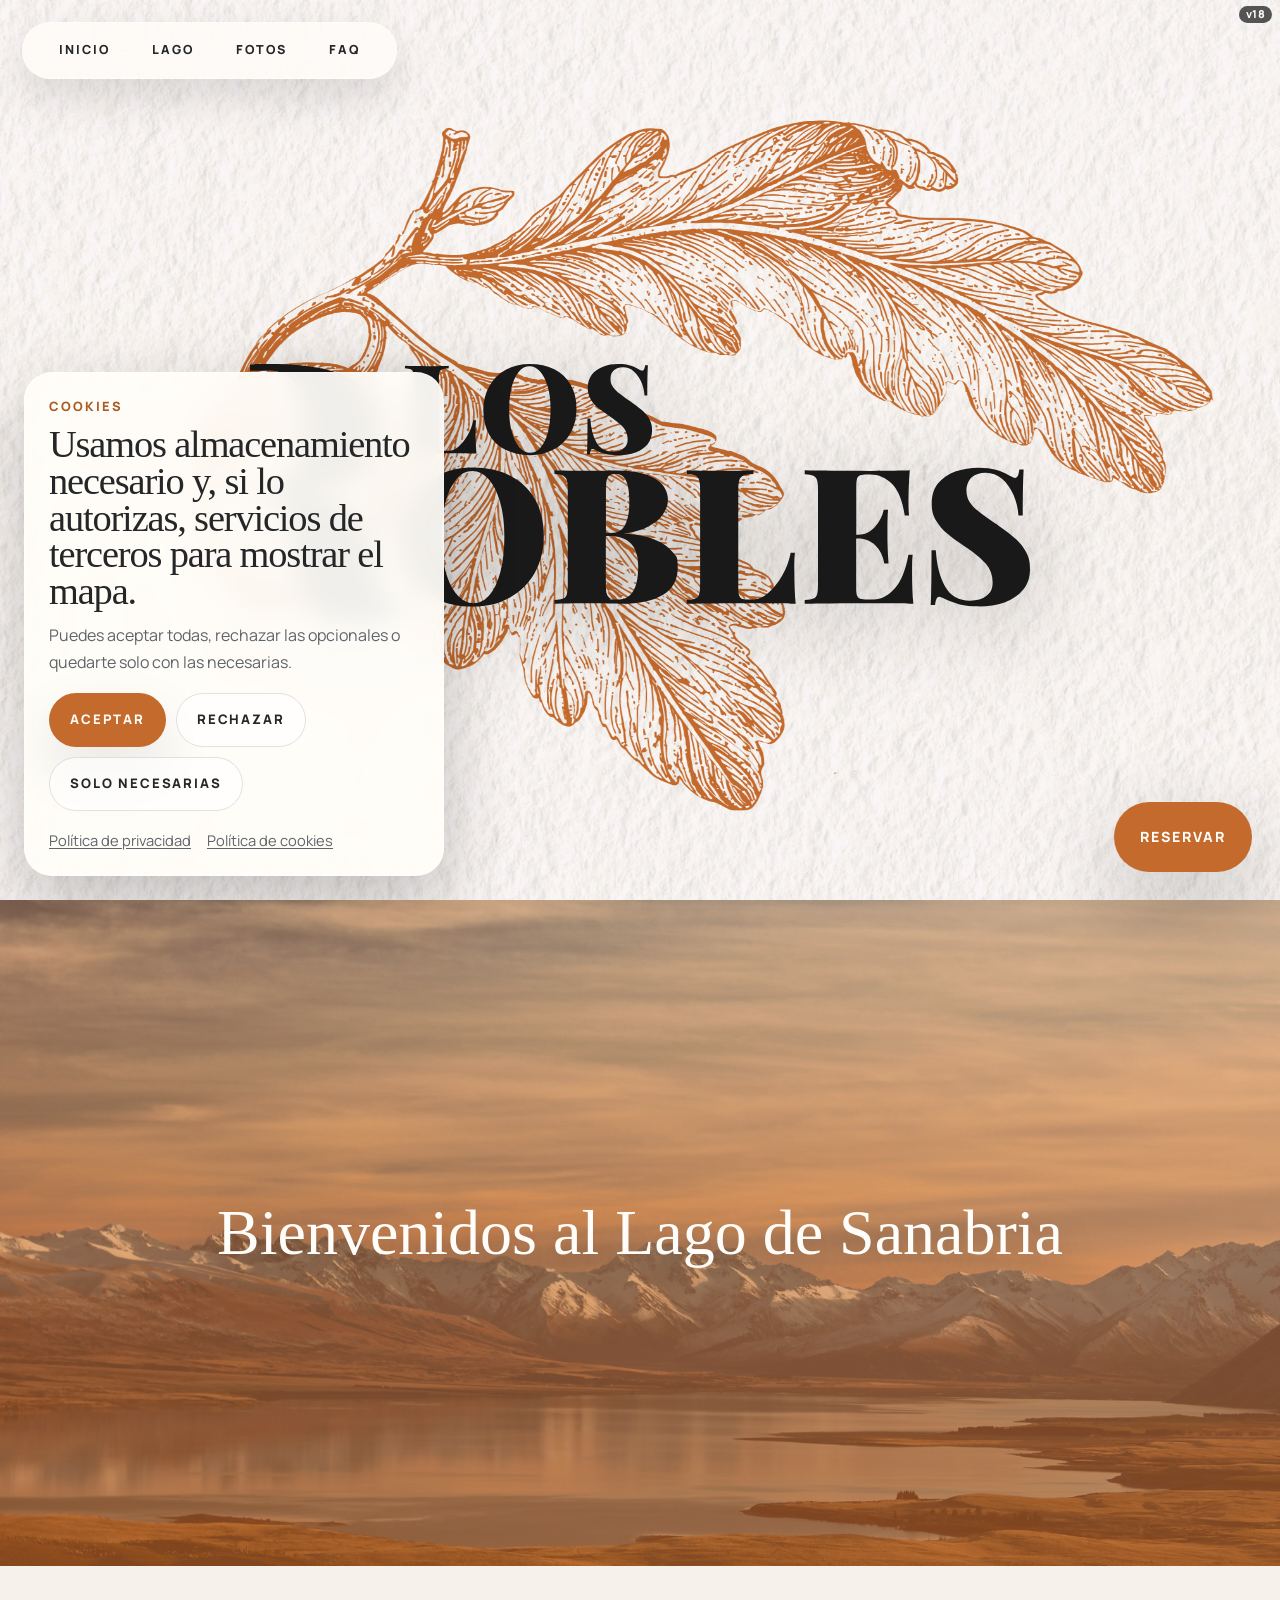
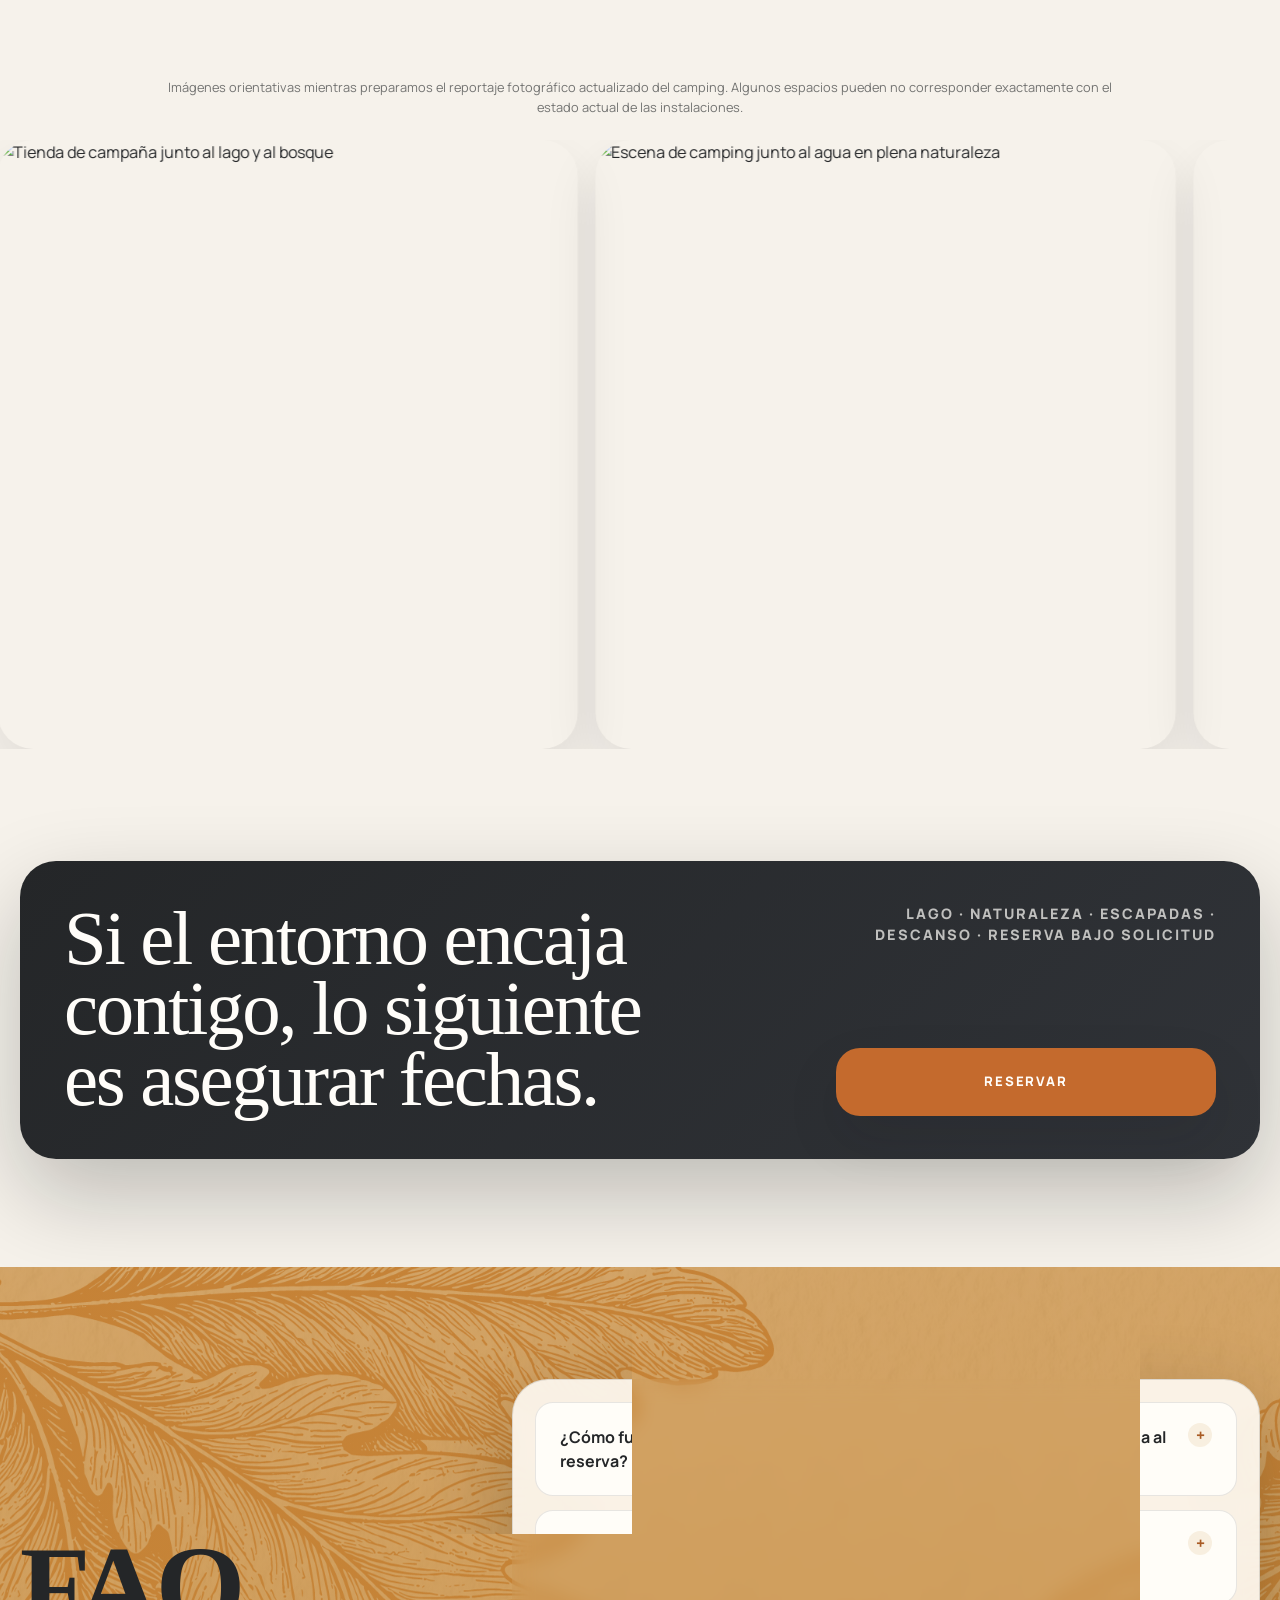
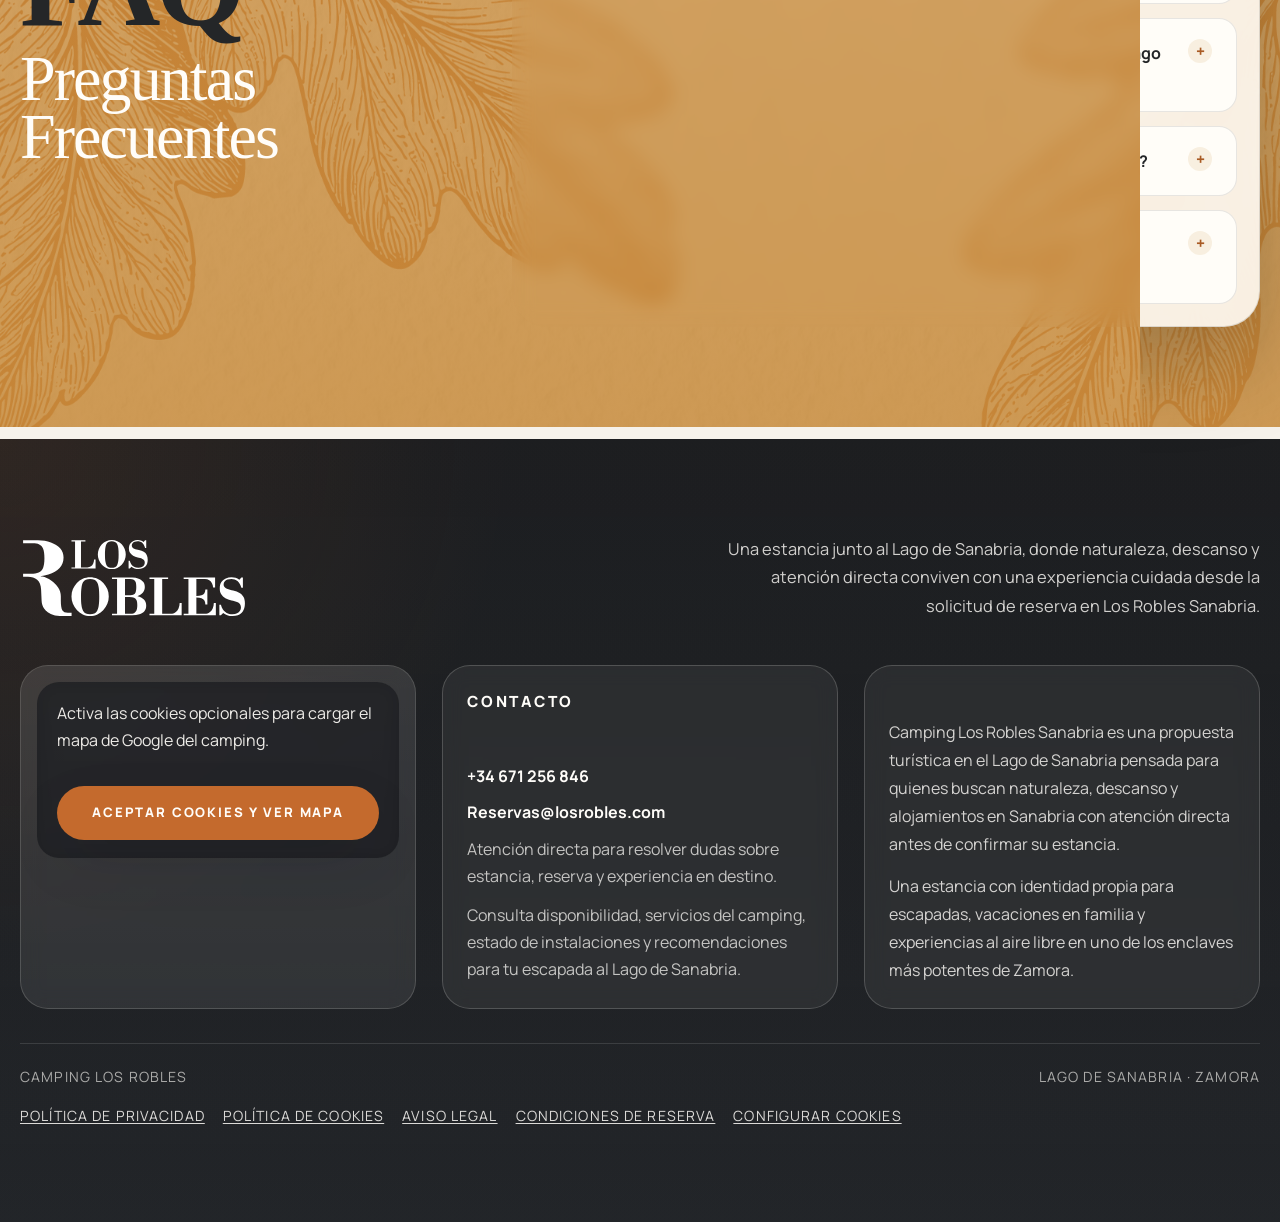
==== index.html @ fe667c7a "Add gallery image disclaimer" ====
<!DOCTYPE html>
<html lang="es">
<head>
  <meta charset="UTF-8" />
  <meta name="viewport" content="width=device-width, initial-scale=1.0" />
  <title>Camping Los Robles Sanabria | Camping en Sanabria</title>
  <meta
    name="description"
    content="Camping en Sanabria junto al Lago de Sanabria. Solicita tu estancia en Los Robles Sanabria con parcelas para tienda, automóvil, camper o caravana."
  />
  <link rel="canonical" href="https://campinglosrobles.com/" />
  <meta name="robots" content="index, follow" />
  <meta property="og:type" content="website" />
  <meta property="og:locale" content="es_ES" />
  <meta property="og:site_name" content="Camping Los Robles" />
  <meta property="og:title" content="Camping Los Robles Sanabria | Lago de Sanabria" />
  <meta property="og:description" content="Solicita tu estancia en Camping Los Robles Sanabria, junto al Lago de Sanabria, con parcelas para tienda, automóvil, camper o caravana." />
  <meta property="og:url" content="https://campinglosrobles.com/" />
  <meta property="og:image" content="https://campinglosrobles.com/assets/hero-new.jpg" />
  <meta name="twitter:card" content="summary_large_image" />
  <meta name="twitter:title" content="Camping Los Robles Sanabria | Lago de Sanabria" />
  <meta name="twitter:description" content="Camping en Sanabria y alojamientos en Sanabria junto al Lago de Sanabria. Solicita disponibilidad y recibe confirmación personalizada." />
  <meta name="twitter:image" content="https://campinglosrobles.com/assets/hero-new.jpg" />
  <meta name="theme-color" content="#c46a2d" />
  <meta name="apple-mobile-web-app-status-bar-style" content="black-translucent" />
  <link rel="icon" type="image/svg+xml" href="/assets/favicon.svg" />
  <link rel="apple-touch-icon" href="/assets/favicon.svg" />
  <link rel="preload" as="image" href="assets/fondoweb.jpg" fetchpriority="high" />
  <link rel="preload" as="image" href="assets/gallery-01.jpg" />
  <link rel="preload" as="image" href="assets/tienda.svg" />
  <link rel="preload" as="image" href="assets/moto.svg" />
  <link rel="preload" as="image" href="assets/1x/coche.png" />
  <link rel="preload" as="image" href="assets/1x/camper.png" />
  <link rel="preload" as="image" href="assets/1x/caravana.png" />
  <link rel="preload" as="image" href="assets/extras.svg" />
  <link rel="preconnect" href="https://fonts.googleapis.com" />
  <link rel="preconnect" href="https://fonts.gstatic.com" crossorigin />
  <link href="https://fonts.googleapis.com/css2?family=Manrope:wght@400;500;600;700;800&display=swap" rel="stylesheet" />
  <link rel="stylesheet" href="styles.css" />
  <script type="application/ld+json">
  {
    "@context": "https://schema.org",
    "@type": "Campground",
    "name": "Camping Los Robles Sanabria",
    "url": "https://campinglosrobles.com/",
    "image": "https://campinglosrobles.com/assets/hero-new.jpg",
    "telephone": "+34671256846",
    "email": "Reservas@losrobles.com",
    "priceRange": "€€",
    "address": {
      "@type": "PostalAddress",
      "streetAddress": "Ctra. Puebla de Sanabria-Ribadelago, P.K. 13,400",
      "addressLocality": "Lago de Sanabria",
      "addressRegion": "Zamora",
      "addressCountry": "ES"
    }
  }
  </script>
  <script type="application/ld+json">
  {
    "@context": "https://schema.org",
    "@type": "FAQPage",
    "mainEntity": [
      {
        "@type": "Question",
        "name": "¿Cómo funciona la solicitud de reserva?",
        "acceptedAnswer": {
          "@type": "Answer",
          "text": "Envías la solicitud con fechas, ocupación y necesidades. El camping revisa disponibilidad y te contacta para confirmar la estancia."
        }
      },
      {
        "@type": "Question",
        "name": "¿La reserva queda confirmada al enviar el formulario?",
        "acceptedAnswer": {
          "@type": "Answer",
          "text": "No. El formulario es una solicitud. La reserva queda pendiente hasta que el camping confirme disponibilidad y condiciones."
        }
      },
      {
        "@type": "Question",
        "name": "¿Cómo se realiza el pago?",
        "acceptedAnswer": {
          "@type": "Answer",
          "text": "Una vez revisada la disponibilidad, el camping enviará el enlace de pago seguro o las instrucciones correspondientes para formalizar la reserva."
        }
      },
      {
        "@type": "Question",
        "name": "¿El restaurante está abierto?",
        "acceptedAnswer": {
          "@type": "Answer",
          "text": "Actualmente el restaurante no está disponible porque se encuentra en reforma, pero sí hay cafetería. El camping informará del estado actualizado al confirmar la solicitud."
        }
      }
    ]
  }
  </script>
</head>
<body>
  <div class="scroll-progress" aria-hidden="true"></div>
  <div class="site-version" aria-label="Versión desplegada">v18</div>

  <header class="site-header" id="top">
    <button class="menu-toggle" aria-label="Abrir menú" aria-expanded="false">☰</button>

    <nav class="site-nav" aria-label="Principal">
      <a class="nav-link" href="#hero">Inicio</a>
      <a class="nav-link" href="#lake-banner">Lago</a>
      <a class="nav-link" href="#gallery">Fotos</a>
      <a class="nav-link" href="#faq">FAQ</a>
    </nav>
  </header>

  <main>
    <section class="hero" id="hero" data-header-tone="dark">
      <div class="hero-media"></div>
      <div class="hero-shell">
        <h1 class="sr-only">Camping Los Robles Sanabria en el Lago de Sanabria</h1>
        <img class="hero-logo-mark" src="assets/logo-los-robles.svg" alt="Camping Los Robles" />
      </div>
    </section>

    <section class="lake-banner" id="lake-banner" data-header-tone="light">
      <div class="lake-banner-media"></div>
      <div class="lake-banner-copy reveal">
        <h2>Bienvenidos al Lago de Sanabria</h2>
      </div>
    </section>

    <section class="gallery-strip section-light" id="gallery" data-header-tone="dark">
      <p class="gallery-disclaimer">Imágenes orientativas mientras preparamos el reportaje fotográfico actualizado del camping. Algunos espacios pueden no corresponder exactamente con el estado actual de las instalaciones.</p>
      <div class="gallery-carousel reveal">
        <div class="carousel-track">
          <div class="carousel-group">
            <figure class="carousel-card"><img src="assets/gallery-01.jpg" alt="Tienda de campaña junto al lago y al bosque" loading="eager" decoding="async" fetchpriority="high" /></figure>
            <figure class="carousel-card"><img src="assets/gallery-02.jpg" alt="Escena de camping junto al agua en plena naturaleza" loading="eager" decoding="async" /></figure>
            <figure class="carousel-card"><img src="assets/gallery-03.jpg" alt="Parcela entre árboles con vistas al lago" loading="eager" decoding="async" /></figure>
            <figure class="carousel-card"><img src="assets/gallery-04.jpg" alt="Entorno de camping natural junto al agua" loading="eager" decoding="async" /></figure>
            <figure class="carousel-card"><img src="assets/gallery-05.jpg" alt="Bosque y zona de acampada en un paisaje verde" loading="eager" decoding="async" /></figure>
            <figure class="carousel-card"><img src="assets/gallery-06.jpg" alt="Lago rodeado de montañas y naturaleza" loading="eager" decoding="async" /></figure>
            <figure class="carousel-card"><img src="assets/gallery-07.jpg" alt="Vista aérea del lago y del paisaje forestal" loading="eager" decoding="async" /></figure>
            <figure class="carousel-card"><img src="assets/gallery-08.jpg" alt="Ambiente de camping premium entre árboles" loading="eager" decoding="async" /></figure>
            <figure class="carousel-card"><img src="assets/gallery-09.jpg" alt="Zona natural con agua y vegetación abundante" loading="eager" decoding="async" /></figure>
            <figure class="carousel-card"><img src="assets/gallery-10.jpg" alt="Escena de acampada con paisaje de lago y bosque" loading="eager" decoding="async" /></figure>
          </div>
          <div class="carousel-group" aria-hidden="true">
            <figure class="carousel-card"><img src="assets/gallery-01.jpg" alt="" loading="eager" decoding="async" /></figure>
            <figure class="carousel-card"><img src="assets/gallery-02.jpg" alt="" loading="eager" decoding="async" /></figure>
            <figure class="carousel-card"><img src="assets/gallery-03.jpg" alt="" loading="eager" decoding="async" /></figure>
            <figure class="carousel-card"><img src="assets/gallery-04.jpg" alt="" loading="eager" decoding="async" /></figure>
            <figure class="carousel-card"><img src="assets/gallery-05.jpg" alt="" loading="eager" decoding="async" /></figure>
            <figure class="carousel-card"><img src="assets/gallery-06.jpg" alt="" loading="eager" decoding="async" /></figure>
            <figure class="carousel-card"><img src="assets/gallery-07.jpg" alt="" loading="eager" decoding="async" /></figure>
            <figure class="carousel-card"><img src="assets/gallery-08.jpg" alt="" loading="eager" decoding="async" /></figure>
            <figure class="carousel-card"><img src="assets/gallery-09.jpg" alt="" loading="eager" decoding="async" /></figure>
            <figure class="carousel-card"><img src="assets/gallery-10.jpg" alt="" loading="eager" decoding="async" /></figure>
          </div>
          <div class="carousel-group" aria-hidden="true">
            <figure class="carousel-card"><img src="assets/gallery-01.jpg" alt="" loading="eager" decoding="async" /></figure>
            <figure class="carousel-card"><img src="assets/gallery-02.jpg" alt="" loading="eager" decoding="async" /></figure>
            <figure class="carousel-card"><img src="assets/gallery-03.jpg" alt="" loading="eager" decoding="async" /></figure>
            <figure class="carousel-card"><img src="assets/gallery-04.jpg" alt="" loading="eager" decoding="async" /></figure>
            <figure class="carousel-card"><img src="assets/gallery-05.jpg" alt="" loading="eager" decoding="async" /></figure>
            <figure class="carousel-card"><img src="assets/gallery-06.jpg" alt="" loading="eager" decoding="async" /></figure>
            <figure class="carousel-card"><img src="assets/gallery-07.jpg" alt="" loading="eager" decoding="async" /></figure>
            <figure class="carousel-card"><img src="assets/gallery-08.jpg" alt="" loading="eager" decoding="async" /></figure>
            <figure class="carousel-card"><img src="assets/gallery-09.jpg" alt="" loading="eager" decoding="async" /></figure>
            <figure class="carousel-card"><img src="assets/gallery-10.jpg" alt="" loading="eager" decoding="async" /></figure>
          </div>
        </div>
      </div>
    </section>

    <section class="cta-section" data-header-tone="dark">
      <div class="section-shell cta-card reveal">
        <div class="cta-copy">
          <h2>Si el entorno encaja contigo, lo siguiente es asegurar fechas.</h2>
        </div>
        <div class="cta-actions">
          <p class="cta-traits">Lago · Naturaleza · Escapadas · Descanso · Reserva bajo solicitud</p>
          <a class="btn btn-primary reserve-link" href="#reserve-modal" data-open-reserve="true">Reservar</a>
        </div>
      </div>
    </section>

    <section class="faq section-light" id="faq" data-header-tone="light">
      <div class="section-shell faq-grid">
        <div class="faq-copy reveal">
          <p class="faq-kicker">FAQ</p>
          <h2><span>Preguntas</span><span>Frecuentes</span></h2>
        </div>

        <div class="faq-panel reveal">
          <div class="faq-list">
            <details class="faq-item">
              <summary>¿Cómo funciona la solicitud de reserva?</summary>
              <p>Rellenas el formulario con fechas, ocupación, vehículo y necesidades. Revisaremos disponibilidad y te contactaremos para confirmar si la estancia encaja.</p>
            </details>
            <details class="faq-item">
              <summary>¿La reserva queda confirmada al enviar el formulario?</summary>
              <p>No. El formulario es una solicitud de disponibilidad. La reserva queda pendiente hasta que el camping confirme fechas, condiciones y próximos pasos.</p>
            </details>
            <details class="faq-item">
              <summary>¿Cómo se realiza el pago?</summary>
              <p>Una vez revisada la disponibilidad, el camping enviará el enlace de pago seguro o las instrucciones correspondientes para formalizar la reserva. La web no recoge datos de tarjeta.</p>
            </details>
            <details class="faq-item">
              <summary>¿El precio mostrado es definitivo?</summary>
              <p>El importe que aparece en la solicitud es una estimación en euros según los datos seleccionados. El precio final se confirmará antes de formalizar la reserva y de enviar el enlace de pago.</p>
            </details>
            <details class="faq-item">
              <summary>¿El restaurante está abierto?</summary>
              <p>Actualmente el restaurante no está disponible porque se encuentra en reforma, pero sí hay cafetería. Te informaremos del estado actualizado al confirmar la solicitud de reserva.</p>
            </details>
            <details class="faq-item">
              <summary>¿El camping está cerca del Lago de Sanabria?</summary>
              <p>Sí. Es un camping en Sanabria situado en el entorno del Lago de Sanabria, una zona natural ideal para descansar, hacer rutas y disfrutar del paisaje de Zamora.</p>
            </details>
            <details class="faq-item">
              <summary>¿Se admiten mascotas?</summary>
              <p>Puedes indicarlo en la solicitud. Revisaremos las condiciones aplicables y te confirmaremos los detalles antes de cerrar la reserva.</p>
            </details>
            <details class="faq-item">
              <summary>¿Puedo solicitar acceso a luz?</summary>
              <p>Sí. Puedes seleccionarlo en el formulario y se tendrá en cuenta en la estimación de precio y en la revisión de disponibilidad.</p>
            </details>
            <details class="faq-item">
              <summary>¿Puedo viajar con tienda, automóvil, camper o caravana?</summary>
              <p>Sí. El formulario permite indicar el tipo de vehículo o elemento de acampada para calcular mejor la solicitud.</p>
            </details>
            <details class="faq-item">
              <summary>¿Qué pasa si mis fechas son flexibles?</summary>
              <p>Puedes elegir fechas flexibles para que el camping valore alternativas disponibles y te proponga la opción que mejor encaje.</p>
            </details>
          </div>
        </div>
      </div>
    </section>
  </main>

  <footer class="site-footer" data-header-tone="light">
    <div class="footer-overlay"></div>
    <div class="footer-shell reveal">
      <div class="footer-top">
        <div class="footer-brand-row">
          <img class="footer-logo" src="assets/logo.svg" alt="Camping Los Robles" />
          <p class="footer-lead">Una estancia junto al Lago de Sanabria, donde naturaleza, descanso y atención directa conviven con una experiencia cuidada desde la solicitud de reserva en Los Robles Sanabria.</p>
        </div>
      </div>

      <div class="footer-meta">
        <div class="footer-meta-card footer-meta-card-map">
          <div class="footer-map-frame">
            <div class="map-consent-placeholder" data-map-placeholder="true">
              <p>Activa las cookies opcionales para cargar el mapa de Google del camping.</p>
              <button class="btn btn-primary map-consent-trigger" type="button" data-open-cookie-banner="true">Aceptar cookies y ver mapa</button>
            </div>
            <iframe
              title="Mapa de Camping Los Robles"
              data-map-src="https://www.google.com/maps?q=Ctra.%20Puebla%20de%20Sanabria-Ribadelago,%20P.K.%2013,400,%20Lago%20de%20Sanabria,%20Zamora&output=embed"
              loading="lazy"
              referrerpolicy="no-referrer-when-downgrade"
              hidden
            ></iframe>
          </div>
        </div>
        <div class="footer-meta-card">
          <span class="meta-label">Contacto</span>
          <div class="footer-contact-list">
            <a href="tel:+34671256846">+34 671 256 846</a>
            <a href="mailto:Reservas@losrobles.com">Reservas@losrobles.com</a>
            <p>Atención directa para resolver dudas sobre estancia, reserva y experiencia en destino.</p>
            <p>Consulta disponibilidad, servicios del camping, estado de instalaciones y recomendaciones para tu escapada al Lago de Sanabria.</p>
          </div>
        </div>
        <div class="footer-meta-card">
          <div class="footer-project-copy">
            <p>Camping Los Robles Sanabria es una propuesta turística en el Lago de Sanabria pensada para quienes buscan naturaleza, descanso y alojamientos en Sanabria con atención directa antes de confirmar su estancia.</p>
            <p>Una estancia con identidad propia para escapadas, vacaciones en familia y experiencias al aire libre en uno de los enclaves más potentes de Zamora.</p>
          </div>
        </div>
      </div>

      <div class="footer-bottom">
        <p>Camping Los Robles</p>
        <p>Lago de Sanabria · Zamora</p>
        <p class="footer-legal-links">
          <a href="politica-privacidad.html">Política de privacidad</a>
          <a href="politica-cookies.html">Política de cookies</a>
          <a href="aviso-legal.html">Aviso legal</a>
          <a href="condiciones-reserva.html">Condiciones de reserva</a>
          <button class="footer-cookie-button" type="button" data-open-cookie-banner="true">Configurar cookies</button>
        </p>
      </div>
    </div>
  </footer>

  <div class="reserve-modal" id="reserve-modal" aria-hidden="true">
    <div class="reserve-modal-backdrop" data-close-reserve="true"></div>
    <div class="reserve-dialog" role="dialog" aria-modal="true" aria-labelledby="reserve-title">
      <div class="reserve-dialog-copy">
        <h2 id="reserve-title">Solicitud de reserva</h2>
        <button class="reserve-close" type="button" aria-label="Cerrar formulario" data-close-reserve="true">+</button>
      </div>

      <form class="reserve-form" id="reserve-form">
        <input type="text" name="_honey" tabindex="-1" autocomplete="off" class="visually-hidden-field" />
        <input type="hidden" name="form_origin" value="Landing Lago de Sanabria" />
        <div class="reserve-fields-view" data-reserve-view="form">
          <div class="reserve-top-grid">
            <div class="reserve-top-column reserve-top-column-left">
              <label class="form-field">
                <input type="text" name="full_name" autocomplete="name" placeholder="Nombre completo *" required />
              </label>

              <label class="form-field">
                <input type="email" name="email" autocomplete="email" placeholder="Email *" required />
              </label>

              <label class="form-field">
                <input type="tel" name="phone" autocomplete="tel" placeholder="Teléfono" />
              </label>
            </div>

            <div class="reserve-top-column reserve-top-column-right">
              <div class="guest-controls" aria-label="Contadores de ocupación">
                <label class="counter-field">
                  <div class="counter-pill" data-counter="adults">
                    <button type="button" class="counter-action" data-counter-action="decrease" data-counter-target="adults" aria-label="Restar adulto">−</button>
                    <span class="counter-pill-center">
                      <span class="counter-pill-label">Adultos</span>
                      <input type="number" name="adults" value="1" min="1" max="12" readonly />
                    </span>
                    <button type="button" class="counter-action" data-counter-action="increase" data-counter-target="adults" aria-label="Sumar adulto">+</button>
                  </div>
                </label>
                <label class="counter-field">
                  <div class="counter-pill" data-counter="children">
                    <button type="button" class="counter-action" data-counter-action="decrease" data-counter-target="children" aria-label="Restar niño">−</button>
                    <span class="counter-pill-center">
                      <span class="counter-pill-label">Niños (3-8)</span>
                      <input type="number" name="children" value="0" min="0" max="12" readonly />
                    </span>
                    <button type="button" class="counter-action" data-counter-action="increase" data-counter-target="children" aria-label="Sumar niño">+</button>
                  </div>
                </label>
                <label class="counter-field">
                  <div class="counter-pill" data-counter="pets">
                    <button type="button" class="counter-action" data-counter-action="decrease" data-counter-target="pets" aria-label="Restar mascota">−</button>
                    <span class="counter-pill-center">
                      <span class="counter-pill-label">Mascotas</span>
                      <input type="number" name="pets" value="0" min="0" max="6" readonly />
                    </span>
                    <button type="button" class="counter-action" data-counter-action="increase" data-counter-target="pets" aria-label="Sumar mascota">+</button>
                  </div>
                </label>
              </div>

              <label class="form-field form-field-textarea">
                <textarea name="notes" rows="4" placeholder="Añade un comentario o coméntanos lo que necesitas"></textarea>
              </label>
            </div>
          </div>

          <div class="reserve-bottom-grid">
          <fieldset class="form-block vehicle-block">
            <div class="vehicle-grid">
              <label class="vehicle-card vehicle-card-tienda">
                <input type="checkbox" name="vehicle_items" value="tienda" data-price="9" />
                <span class="vehicle-label">Tienda</span>
                <span class="vehicle-quantity" aria-label="Unidades de tienda">
                  <button type="button" data-vehicle-quantity="decrease" aria-label="Restar tienda">-</button>
                  <span data-vehicle-count="true">1</span>
                  <button type="button" data-vehicle-quantity="increase" aria-label="Sumar tienda">+</button>
                </span>
                <span class="vehicle-icon" aria-hidden="true">
                  <img src="assets/tienda.svg" alt="" loading="eager" decoding="async" />
                </span>
                <span class="vehicle-meta">
                  <span class="vehicle-measure">&lt; 4 m</span>
                  <span class="vehicle-price">9,0 €</span>
                </span>
              </label>
              <label class="vehicle-card vehicle-card-moto">
                <input type="checkbox" name="vehicle_items" value="moto" data-price="6" />
                <span class="vehicle-label">Moto</span>
                <span class="vehicle-quantity" aria-label="Unidades de moto">
                  <button type="button" data-vehicle-quantity="decrease" aria-label="Restar moto">-</button>
                  <span data-vehicle-count="true">1</span>
                  <button type="button" data-vehicle-quantity="increase" aria-label="Sumar moto">+</button>
                </span>
                <span class="vehicle-icon" aria-hidden="true">
                  <img src="assets/moto.svg" alt="" loading="eager" decoding="async" />
                </span>
                <span class="vehicle-meta">
                  <span class="vehicle-measure">&lt; 3 m</span>
                  <span class="vehicle-price">6,0 €</span>
                </span>
              </label>
              <label class="vehicle-card vehicle-card-coche">
                <input type="checkbox" name="vehicle_items" value="coche" data-price="7.5" />
                <span class="vehicle-label">Automóvil</span>
                <span class="vehicle-quantity" aria-label="Unidades de automóvil">
                  <button type="button" data-vehicle-quantity="decrease" aria-label="Restar automóvil">-</button>
                  <span data-vehicle-count="true">1</span>
                  <button type="button" data-vehicle-quantity="increase" aria-label="Sumar automóvil">+</button>
                </span>
                <span class="vehicle-icon" aria-hidden="true">
                  <img src="assets/1x/coche.png" alt="" loading="eager" decoding="async" />
                </span>
                <span class="vehicle-meta">
                  <span class="vehicle-measure">Automóvil</span>
                  <span class="vehicle-price">7,5 €</span>
                </span>
              </label>
              <label class="vehicle-card vehicle-card-caravana">
                <input type="checkbox" name="vehicle_items" value="caravana" data-price="10.5" />
                <span class="vehicle-label">Caravana</span>
                <span class="vehicle-quantity" aria-label="Unidades de caravana">
                  <button type="button" data-vehicle-quantity="decrease" aria-label="Restar caravana">-</button>
                  <span data-vehicle-count="true">1</span>
                  <button type="button" data-vehicle-quantity="increase" aria-label="Sumar caravana">+</button>
                </span>
                <span class="vehicle-icon" aria-hidden="true">
                  <img src="assets/1x/camper.png" alt="" loading="eager" decoding="async" />
                </span>
                <span class="vehicle-meta">
                  <span class="vehicle-measure">Caravana</span>
                  <span class="vehicle-price">10,5 €</span>
                </span>
              </label>
              <label class="vehicle-card vehicle-card-camper">
                <input type="checkbox" name="vehicle_items" value="camper" data-price="15" />
                <span class="vehicle-label">Autocaravana</span>
                <span class="vehicle-quantity" aria-label="Unidades de autocaravana">
                  <button type="button" data-vehicle-quantity="decrease" aria-label="Restar autocaravana">-</button>
                  <span data-vehicle-count="true">1</span>
                  <button type="button" data-vehicle-quantity="increase" aria-label="Sumar autocaravana">+</button>
                </span>
                <span class="vehicle-icon" aria-hidden="true">
                  <img src="assets/1x/caravana.png" alt="" loading="eager" decoding="async" />
                </span>
                <span class="vehicle-meta">
                  <span class="vehicle-measure">Coche cama / Camper</span>
                  <span class="vehicle-price">15,0 €</span>
                </span>
              </label>
              <label class="vehicle-card vehicle-card-extra">
                <input type="checkbox" name="vehicle_items" value="extra" data-price="3.5" />
                <span class="vehicle-label">Extras</span>
                <span class="vehicle-quantity" aria-label="Unidades de extras">
                  <button type="button" data-vehicle-quantity="decrease" aria-label="Restar extra">-</button>
                  <span data-vehicle-count="true">1</span>
                  <button type="button" data-vehicle-quantity="increase" aria-label="Sumar extra">+</button>
                </span>
                <span class="vehicle-icon" aria-hidden="true">
                  <img src="assets/extras.svg" alt="" loading="eager" decoding="async" />
                </span>
                <span class="vehicle-meta">
                  <span class="vehicle-measure">Remolques etc.</span>
                  <span class="vehicle-price">3,5 €</span>
                </span>
              </label>
            </div>
            <div class="vehicle-footer">
              <label class="utility-toggle">
                <input type="checkbox" name="water_electricity" value="yes" data-price="7.8" />
                <span class="utility-toggle-label">Acceso a luz</span>
                <strong>+7,8 €</strong>
              </label>
            </div>
          </fieldset>

          <fieldset class="form-block date-block">
            <div class="date-mode">
              <label class="toggle-chip">
                <input type="radio" name="date_mode" value="exact" checked />
                <span>Fechas exactas</span>
              </label>
              <label class="toggle-chip">
                <input type="radio" name="date_mode" value="flexible" />
                <span>Fechas flexibles</span>
              </label>
            </div>

            <div class="date-panels">
              <div class="date-panel is-active" data-date-panel="exact">
                <div class="calendar-shell">
                  <div class="calendar-toolbar">
                    <button class="calendar-nav" type="button" data-calendar-nav="prev" aria-label="Mes anterior">‹</button>
                    <div class="calendar-selection">
                      <span data-selected-range="true">Disponible desde el 1 de julio de 2026</span>
                    </div>
                    <button class="calendar-nav" type="button" data-calendar-nav="next" aria-label="Mes siguiente">›</button>
                  </div>
                  <div class="calendar-grid" id="calendar-grid"></div>
                  <input type="hidden" name="arrival_date" id="arrival_date" />
                  <input type="hidden" name="departure_date" id="departure_date" />
                </div>
              </div>

              <div class="date-panel" data-date-panel="flexible">
                <div class="flex-stay">
                  <div class="flex-label">Duración flexible</div>
                  <div class="flex-grid">
                    <label class="toggle-chip">
                      <input type="radio" name="flex_window" value="finde" checked />
                      <span>Fin de semana</span>
                    </label>
                    <label class="toggle-chip">
                      <input type="radio" name="flex_window" value="semana" />
                      <span>1 semana</span>
                    </label>
                    <label class="toggle-chip">
                      <input type="radio" name="flex_window" value="quincena" />
                      <span>15 días</span>
                    </label>
                    <label class="toggle-chip">
                      <input type="radio" name="flex_window" value="mes" />
                      <span>1 mes</span>
                    </label>
                  </div>
                </div>
                <div class="flex-months">
                  <div class="flex-label">¿Cuándo te viene mejor?</div>
                  <div class="flex-grid flex-grid-months">
                    <label class="toggle-chip">
                      <input type="radio" name="flex_month" value="abril" checked />
                      <span>Abril</span>
                    </label>
                    <label class="toggle-chip">
                      <input type="radio" name="flex_month" value="mayo" />
                      <span>Mayo</span>
                    </label>
                    <label class="toggle-chip">
                      <input type="radio" name="flex_month" value="junio" />
                      <span>Junio</span>
                    </label>
                    <label class="toggle-chip">
                      <input type="radio" name="flex_month" value="julio" />
                      <span>Julio</span>
                    </label>
                  </div>
                </div>
              </div>
            </div>
          </fieldset>
        </div>
        </div>

        <div class="reserve-summary-view" data-reserve-view="summary" hidden>
          <div class="reserve-summary-card">
            <div class="reserve-summary-top">
              <div>
                <p class="reserve-summary-kicker">Resumen</p>
              </div>
            </div>
            <div class="reserve-summary-lines" data-reserve-summary-lines="true"></div>
            <div class="reserve-summary-total">
              <span>Total estimado</span>
              <strong data-reserve-summary-total="true">8,90 €</strong>
            </div>
          </div>
          <div class="reserve-form-footer">
            <label class="privacy-consent">
              <input type="checkbox" name="privacy_acceptance" value="Aceptada" required />
              <span>He leído y acepto la <a href="politica-privacidad.html" target="_blank" rel="noopener">Política de privacidad</a> y entiendo que esta solicitud no confirma automáticamente la reserva.</span>
            </label>
            <p>Te contactaremos para confirmar encaje, disponibilidad y recopilar el resto de datos necesarios.</p>
            <button class="btn btn-primary reserve-submit" type="submit">Enviar solicitud</button>
          </div>
        </div>
        <p class="reserve-success" id="reserve-success" hidden>Solicitud enviada. Te contactaremos en breve para continuar la reserva.</p>
      </form>

      <div class="reserve-status-view" aria-live="polite" aria-hidden="true" hidden>
        <div class="reserve-status-card reserve-status-card-loading">
          <span class="reserve-loader" aria-hidden="true"></span>
          <p>Enviando solicitud...</p>
        </div>
        <div class="reserve-status-card reserve-status-card-success">
          <p class="reserve-status-kicker">Solicitud enviada</p>
          <h3>Gracias por confiar en Camping Los Robles.</h3>
          <p>Hemos recibido tu solicitud correctamente. Revisaremos disponibilidad y te contactaremos con los siguientes pasos por email o teléfono si lo has indicado.</p>
        </div>
        <div class="reserve-status-card reserve-status-card-error">
          <p class="reserve-status-kicker">No se ha podido enviar</p>
          <h3 data-reserve-error-title="true">Revisa la conexión e inténtalo de nuevo.</h3>
          <p data-reserve-error-message="true">La solicitud no se ha enviado. Puedes volver al formulario y probar de nuevo en unos segundos.</p>
          <button class="reserve-status-back" type="button" data-reserve-status-back="true">Volver al formulario</button>
        </div>
      </div>
    </div>
    <button class="reserve-cart-toggle" type="button" aria-label="Ver resumen de la reserva" data-open-reserve-summary="true">
      <span class="reserve-cart-warning" data-reserve-required-warning="true" hidden>Rellene los campos obligatorios</span>
      <span class="reserve-cart-edit">Editar</span>
      <span class="vehicle-total-icon" aria-hidden="true">
        <svg viewBox="0 0 24 24" focusable="false">
          <path d="M3 4h2.4l2.1 10.2h9.9l2.1-6.7H7" />
          <path d="M9 19.5h.1M17 19.5h.1" />
        </svg>
      </span>
      <strong class="vehicle-total-amount" data-reserve-total="true">8,90 €</strong>
      <span class="reserve-cart-submit">Enviar solicitud</span>
    </button>
  </div>

  <a class="floating-reserve reserve-link" href="#reserve-modal" data-open-reserve="true" aria-label="Reservar ahora">
    <span class="floating-reserve-text">Reservar</span>
  </a>

  <aside class="cookie-banner" id="cookie-banner" aria-live="polite" aria-label="Aviso de cookies">
    <div class="cookie-banner-card">
      <p class="cookie-kicker">Cookies</p>
      <h2>Usamos almacenamiento necesario y, si lo autorizas, servicios de terceros para mostrar el mapa.</h2>
      <p class="cookie-copy">Puedes aceptar todas, rechazar las opcionales o quedarte solo con las necesarias.</p>
      <div class="cookie-actions">
        <button class="btn btn-primary" type="button" data-cookie-choice="accept-all">Aceptar</button>
        <button class="btn btn-secondary cookie-secondary" type="button" data-cookie-choice="reject-all">Rechazar</button>
        <button class="btn btn-secondary cookie-secondary" type="button" data-cookie-choice="necessary-only">Solo necesarias</button>
      </div>
      <p class="cookie-links">
        <a href="politica-privacidad.html">Política de privacidad</a>
        <a href="politica-cookies.html">Política de cookies</a>
      </p>
    </div>
  </aside>

  <script src="script.js"></script>
</body>
</html>
---- styles.css ----
@font-face {
  font-family: "Noe Display";
  src: local("Noe Display"), local("NoeDisplay");
  font-display: swap;
}

:root {
  --paper: #f6f2eb;
  --paper-strong: #fffdf9;
  --anthracite: #242628;
  --anthracite-deep: #17181a;
  --anthracite-soft: #5f6469;
  --gold: #c46a2d;
  --gold-deep: #a95b24;
  --line: rgba(36, 38, 40, 0.12);
  --line-light: rgba(255, 253, 249, 0.18);
  --shadow-soft: 0 24px 54px rgba(23, 24, 26, 0.1);
  --shadow-strong: 0 36px 90px rgba(10, 11, 12, 0.24);
  --radius-xl: 36px;
  --radius-lg: 28px;
  --radius-md: 18px;
  --header-h: 88px;
  --sans: "Manrope", system-ui, sans-serif;
  --serif: "Noe Display", "Libre Bodoni", Georgia, serif;
}

* {
  box-sizing: border-box;
}

html {
  scroll-behavior: smooth;
}

.sr-only {
  position: absolute;
  width: 1px;
  height: 1px;
  padding: 0;
  margin: -1px;
  overflow: hidden;
  clip: rect(0, 0, 0, 0);
  white-space: nowrap;
  border: 0;
}

body {
  margin: 0;
  overflow-x: hidden;
  background: var(--paper);
  color: var(--anthracite);
  font-family: var(--sans);
  line-height: 1.5;
  text-rendering: optimizeLegibility;
}

img {
  display: block;
  width: 100%;
  height: auto;
}

a {
  color: inherit;
  text-decoration: none;
}

button,
input,
textarea,
select {
  font: inherit;
}

.scroll-progress {
  position: fixed;
  inset: 0 auto auto 0;
  z-index: 100;
  width: 0;
  height: 4px;
  background: linear-gradient(90deg, var(--gold), #d98b4d);
}

.site-version {
  position: fixed;
  top: 6px;
  right: 8px;
  z-index: 999;
  padding: 3px 7px;
  border-radius: 999px;
  background: rgba(23, 24, 26, 0.72);
  color: var(--paper-strong);
  font-size: 0.68rem;
  font-weight: 900;
  line-height: 1;
  letter-spacing: 0.04em;
  pointer-events: none;
}

.site-header {
  position: fixed;
  top: 22px;
  left: 22px;
  transform: none;
  z-index: 90;
  display: flex;
  align-items: center;
  justify-content: center;
  gap: 32px;
  width: auto;
  min-width: 0;
  padding: 14px 36px;
  color: var(--anthracite);
  background: rgba(255, 253, 249, 0.78);
  border: 1px solid rgba(255, 255, 255, 0.42);
  border-radius: 999px;
  box-shadow: 0 18px 44px rgba(11, 12, 13, 0.12);
  backdrop-filter: blur(14px);
  transition: background 0.22s ease, box-shadow 0.22s ease;
}

.site-header.scrolled {
  background: rgba(255, 253, 249, 0.84);
}

.menu-toggle {
  display: none;
  border: 0;
  background: transparent;
  color: currentColor;
  font-size: 2rem;
  line-height: 1;
  cursor: pointer;
}

.site-nav {
  display: flex;
  align-items: center;
  gap: 42px;
}

.nav-link,
.meta-label,
.eyebrow {
  letter-spacing: 0.16em;
  text-transform: uppercase;
  font-size: 0.78rem;
  font-weight: 800;
}

.nav-link {
  position: relative;
  color: currentColor;
  padding: 4px 0;
  text-align: center;
}

.nav-link::after {
  content: "";
  position: absolute;
  left: 14px;
  right: 14px;
  bottom: 0;
  height: 2px;
  background: var(--gold);
  transform: scaleX(0);
  transform-origin: left center;
  transition: transform 0.24s ease;
}

.nav-link:hover::after,
.nav-link:focus-visible::after {
  transform: scaleX(1);
}

.btn {
  display: inline-flex;
  align-items: center;
  justify-content: center;
  min-height: 54px;
  padding: 14px 20px;
  border: 1px solid transparent;
  border-radius: 999px;
  font-size: 0.82rem;
  font-weight: 800;
  letter-spacing: 0.14em;
  text-transform: uppercase;
  transition: transform 0.22s ease, background 0.22s ease, color 0.22s ease, box-shadow 0.22s ease;
}

.btn:hover,
.btn:focus-visible {
  transform: translateY(-2px);
}

.btn-primary {
  background: var(--gold);
  color: var(--paper-strong);
  box-shadow: var(--shadow-soft);
}

.btn-primary:hover,
.btn-primary:focus-visible {
  background: var(--gold-deep);
}

.btn-secondary {
  border-color: rgba(255, 253, 249, 0.24);
  color: var(--paper-strong);
  background: rgba(255, 255, 255, 0.06);
}

.section-light .btn-secondary,
.cta-section .btn-secondary {
  border-color: var(--line);
  color: var(--anthracite);
  background: transparent;
}

.hero {
  position: relative;
  min-height: 100svh;
  display: grid;
  place-items: center;
  overflow: hidden;
  background: var(--anthracite-deep);
}

.hero-media {
  position: absolute;
  inset: 0;
}

.hero-media {
  background: url("assets/fondoweb.jpg") center center / cover no-repeat;
  transform: scale(1.02);
  will-change: transform;
}

.hero-shell,
.section-shell,
.footer-shell {
  width: min(1320px, calc(100% - 40px));
  margin: 0 auto;
}

.hero-shell {
  position: relative;
  z-index: 1;
  padding: 196px 24px 110px;
  color: var(--paper-strong);
  text-align: center;
  display: grid;
  place-items: center;
}

.hero-logo-mark {
  width: min(780px, 72vw);
  max-width: 100%;
  height: auto;
  filter: drop-shadow(0 18px 44px rgba(0, 0, 0, 0.26));
}

.eyebrow {
  margin: 0 0 18px;
  color: rgba(255, 253, 249, 0.74);
}

.accent {
  color: var(--gold);
}

h2,
h3 {
  margin: 0;
  font-family: var(--serif);
  font-weight: 500;
  letter-spacing: -0.03em;
}

h2 {
  font-size: clamp(2.6rem, 5vw, 5.8rem);
  line-height: 0.96;
}

h3 {
  font-size: clamp(1.5rem, 2.4vw, 2.1rem);
  line-height: 1.06;
}

.footer-lead {
  font-size: clamp(1rem, 1.28vw, 1.16rem);
  line-height: 1.75;
}

.section-light {
  background: var(--paper);
}

.gallery-strip,
.faq {
  padding: 112px 0;
}

.faq {
  position: relative;
  background: var(--paper);
}

.faq::before {
  content: "";
  position: absolute;
  inset: 0 0 auto;
  height: 760px;
  background: url("assets/fondo_preguntas.jpg") center center / cover no-repeat;
}

.faq::after {
  content: "";
  position: absolute;
  inset: 0 0 auto;
  height: 760px;
  background: linear-gradient(180deg, rgba(198, 138, 58, 0.76), rgba(198, 138, 58, 0.86));
}

.faq .section-shell {
  position: relative;
  z-index: 2;
}
.carousel-card {
  overflow: hidden;
  border-radius: var(--radius-xl);
  box-shadow: var(--shadow-soft);
}

.carousel-card img,
.service-media img {
  width: 100%;
  height: 100%;
  object-fit: cover;
}

.lake-banner {
  position: relative;
  min-height: 74svh;
  overflow: hidden;
  background: var(--anthracite-deep);
}

.lake-banner::after {
  content: "";
  position: absolute;
  inset: 0;
  background: linear-gradient(180deg, rgba(196, 106, 45, 0.5), rgba(196, 106, 45, 0.66));
}

.lake-banner-media {
  position: absolute;
  inset: 0;
  background: url("assets/banner.jpg") center center / cover no-repeat;
  transform: scale(1.08);
  will-change: transform;
  animation: lakeFloat 12s ease-in-out infinite alternate;
}

.lake-banner-copy {
  position: relative;
  z-index: 1;
  width: min(1320px, calc(100% - 40px));
  margin: 0 auto;
  min-height: 74svh;
  display: flex;
  flex-direction: column;
  align-items: center;
  justify-content: center;
  padding: 72px 0;
  color: var(--paper-strong);
  text-align: center;
}

.lake-banner-copy h2 {
  max-width: 1100px;
  margin: 0 auto;
  font-size: clamp(2.6rem, 5vw, 5.2rem);
  letter-spacing: 0;
  text-shadow: 0 14px 36px rgba(0, 0, 0, 0.28);
  word-spacing: normal;
}

.lake-banner-copy h2 span {
  display: inline;
}

.gallery-carousel {
  width: 100vw;
  margin-left: calc(50% - 50vw);
  margin-right: calc(50% - 50vw);
  overflow: hidden;
}

.gallery-disclaimer {
  width: min(980px, calc(100% - 40px));
  margin: 0 auto 22px;
  color: rgba(36, 38, 40, 0.62);
  font-size: clamp(0.78rem, 1vw, 0.92rem);
  line-height: 1.55;
  text-align: center;
}

.carousel-track {
  display: flex;
  width: max-content;
  will-change: transform;
}

.carousel-group {
  display: flex;
  gap: 18px;
  padding-right: 18px;
}

.carousel-card {
  flex: 0 0 580px;
  aspect-ratio: 1 / 1.05;
  margin: 0;
}

.carousel-card img {
  transition: transform 0.8s ease;
}

.carousel-card:hover img {
  transform: scale(1.04);
}

.cta-section {
  padding: 0 0 108px;
  background: var(--paper);
}

.cta-card {
  position: relative;
  display: flex;
  align-items: stretch;
  justify-content: space-between;
  gap: 32px;
  padding: 43px 44px;
  border-radius: var(--radius-xl);
  background: linear-gradient(135deg, #242628, #303338);
  color: var(--paper-strong);
  box-shadow: var(--shadow-strong);
}

.cta-copy {
  flex: 1.18;
}

.cta-copy h2 {
  max-width: 16.5ch;
  font-size: clamp(3.8rem, 6vw, 6.2rem);
  line-height: 0.92;
}

.cta-actions {
  display: flex;
  flex-direction: column;
  align-items: flex-end;
  justify-content: space-between;
  width: min(380px, 100%);
  align-self: stretch;
}

.cta-traits {
  margin: 0;
  max-width: 360px;
  color: rgba(255, 253, 249, 0.7);
  font-size: 0.9rem;
  font-weight: 800;
  letter-spacing: 0.14em;
  text-transform: uppercase;
  text-align: right;
  line-height: 1.45;
}

.cta-actions .btn {
  width: min(400px, 100%);
  margin: 0;
  min-height: 68px;
  border-radius: 24px;
}

.faq-grid {
  display: grid;
  grid-template-columns: minmax(260px, 0.38fr) minmax(0, 0.62fr);
  gap: 34px;
  align-items: stretch;
}

.faq-copy h2 {
  color: var(--paper-strong);
}

.faq-copy {
  display: flex;
  flex-direction: column;
  align-items: flex-start;
  justify-content: center;
  align-self: center;
  width: 100%;
  padding-left: 0;
}

.faq-copy h2 {
  display: block;
  line-height: 0.9;
  text-align: left;
  margin: 0;
}

.faq-kicker {
  margin: 0 0 18px;
  color: var(--anthracite);
  font-family: var(--serif);
  font-size: clamp(4.8rem, 9vw, 8.6rem);
  font-weight: 700;
  line-height: 0.8;
  letter-spacing: -0.04em;
}

.faq-copy h2 span {
  display: block;
}

.faq-kicker,
.faq-copy h2 {
  margin-left: 0;
}

.faq-panel {
  padding: 22px;
  border: 1px solid rgba(23, 24, 26, 0.12);
  border-radius: var(--radius-xl);
  background: rgba(255, 253, 249, 0.88);
  box-shadow: var(--shadow-strong);
  backdrop-filter: blur(10px);
}

.faq-list {
  display: grid;
  gap: 14px;
  grid-template-columns: repeat(2, minmax(0, 1fr));
}

.faq-item {
  padding: 0 24px;
  border: 1px solid rgba(23, 24, 26, 0.1);
  border-radius: var(--radius-md);
  background: rgba(255, 253, 249, 0.96);
  box-shadow: none;
  transition: border-color 0.22s ease, transform 0.22s ease, box-shadow 0.22s ease;
}

.faq-item:hover {
  transform: translateY(-2px);
  border-color: rgba(198, 138, 58, 0.42);
}

.faq-item summary {
  list-style: none;
  cursor: pointer;
  position: relative;
  padding: 22px 42px 22px 0;
  font-weight: 700;
}

.faq-item summary::-webkit-details-marker {
  display: none;
}

.faq-item summary::after {
  content: "+";
  position: absolute;
  top: 20px;
  right: 0;
  width: 24px;
  height: 24px;
  display: grid;
  place-items: center;
  border-radius: 50%;
  background: rgba(198, 138, 58, 0.12);
  color: var(--gold-deep);
  font-size: 1rem;
  font-weight: 800;
  transition: transform 0.22s ease, background 0.22s ease;
}

.faq-item[open] summary::after {
  transform: rotate(45deg);
  background: rgba(198, 138, 58, 0.18);
}

.faq-item p {
  margin: 0;
  padding: 0 0 22px;
  color: var(--anthracite-soft);
  line-height: 1.72;
}

@keyframes lakeFloat {
  from {
    transform: scale(1.04) translateY(-6px);
  }
  to {
    transform: scale(1.08) translateY(10px);
  }
}

@keyframes reserveFloat {
  0%,
  100% {
    transform: scale(1) translateY(0);
    box-shadow: var(--shadow-strong);
  }
  22% {
    transform: scale(1.04) translateY(-2px);
    box-shadow: 0 24px 44px rgba(10, 11, 12, 0.18);
  }
  46% {
    transform: scale(0.985) translateY(1px);
    box-shadow: 0 18px 38px rgba(10, 11, 12, 0.14);
  }
  68% {
    transform: scale(1.055) translateY(-4px);
    box-shadow: 0 28px 52px rgba(10, 11, 12, 0.22);
  }
  84% {
    transform: scale(0.995) translateY(0);
    box-shadow: 0 20px 40px rgba(10, 11, 12, 0.16);
  }
}

.site-footer {
  position: relative;
  overflow: hidden;
  padding: 96px 0;
  background:
    radial-gradient(circle at top left, rgba(196, 106, 45, 0.16), transparent 34%),
    linear-gradient(180deg, #181a1d, #24272b);
}

.footer-overlay {
  position: absolute;
  inset: 0;
  background:
    linear-gradient(180deg, rgba(255, 255, 255, 0.02), rgba(255, 255, 255, 0)),
    linear-gradient(180deg, rgba(23, 24, 26, 0.3), rgba(23, 24, 26, 0.12));
}

.footer-shell {
  position: relative;
  z-index: 1;
  color: var(--paper-strong);
}

.footer-top {
  margin-bottom: 44px;
}

.footer-brand-row {
  display: grid;
  grid-template-columns: 228px minmax(0, 1fr);
  gap: 32px;
  align-items: center;
}

.footer-logo {
  width: 228px;
  height: 76px;
  object-fit: contain;
}

.footer-lead {
  max-width: 34rem;
  margin: 0;
  color: rgba(255, 253, 249, 0.8);
  text-align: right;
  justify-self: end;
}

.footer-meta {
  display: grid;
  grid-template-columns: repeat(3, minmax(0, 1fr));
  gap: 26px;
  margin-top: 0;
}

.footer-meta-card {
  display: flex;
  flex-direction: column;
  justify-content: space-between;
  min-height: 280px;
  padding: 24px;
  border: 1px solid var(--line-light);
  border-radius: var(--radius-lg);
  background: rgba(255, 253, 249, 0.06);
  backdrop-filter: blur(10px);
}

.footer-meta-card .meta-label {
  font-size: 0.96rem;
  font-weight: 900;
  letter-spacing: 0.18em;
}

.footer-meta-card-map {
  padding: 0;
  overflow: hidden;
  min-height: 280px;
}

.footer-meta-card p {
  margin: 10px 0 0;
  color: rgba(255, 253, 249, 0.84);
  line-height: 1.7;
}

.footer-map-frame {
  position: relative;
  overflow: hidden;
  margin-top: 0;
  border-radius: 0;
  min-height: 100%;
  border: 0;
  background: linear-gradient(180deg, rgba(255, 253, 249, 0.06), rgba(255, 253, 249, 0.02));
}

.footer-map-frame iframe {
  display: block;
  width: 100%;
  height: 100%;
  min-height: 260px;
  border: 0;
  filter: grayscale(0.18) contrast(1.05) saturate(0.9);
}

.map-consent-placeholder {
  position: absolute;
  top: 16px;
  left: 16px;
  right: 16px;
  z-index: 2;
  display: grid;
  gap: 14px;
  justify-items: start;
  padding: 18px 20px;
  border-radius: 22px;
  text-align: left;
  background: rgba(24, 26, 29, 0.76);
  backdrop-filter: blur(10px);
}

.map-consent-placeholder p {
  margin: 0;
  max-width: 34ch;
  color: rgba(255, 253, 249, 0.92);
}

.map-consent-trigger {
  min-width: 0;
}

.footer-contact-list {
  display: grid;
  gap: 12px;
  margin-top: auto;
  padding-top: 28px;
}

.footer-contact-list a {
  color: var(--paper-strong);
  font-weight: 700;
}

.footer-contact-list p {
  margin: 0;
  color: rgba(255, 253, 249, 0.72);
  line-height: 1.7;
}

.footer-project-copy {
  display: grid;
  gap: 14px;
  margin-top: auto;
  padding-top: 28px;
}

.footer-project-copy p {
  margin: 0;
  color: rgba(255, 253, 249, 0.8);
  line-height: 1.75;
}

.footer-meta-card .btn {
  width: 100%;
  margin-top: 18px;
}

.footer-bottom {
  display: flex;
  justify-content: space-between;
  align-items: center;
  flex-wrap: wrap;
  gap: 18px;
  margin-top: 34px;
  padding-top: 22px;
  border-top: 1px solid rgba(255, 253, 249, 0.12);
  color: rgba(255, 253, 249, 0.62);
  font-size: 0.88rem;
  letter-spacing: 0.08em;
  text-transform: uppercase;
}

.footer-bottom p {
  margin: 0;
}

.footer-legal-links {
  display: flex;
  gap: 18px;
  flex-wrap: wrap;
  justify-content: flex-end;
  margin-left: auto;
}

.footer-legal-links a,
.footer-cookie-button {
  border: 0;
  padding: 0;
  background: transparent;
  color: rgba(255, 253, 249, 0.84);
  font: inherit;
  letter-spacing: inherit;
  text-transform: inherit;
  text-decoration: underline;
  text-underline-offset: 0.14em;
  cursor: pointer;
}

.floating-reserve {
  position: fixed;
  right: 28px;
  bottom: 28px;
  z-index: 95;
  display: inline-flex;
  align-items: center;
  height: 70px;
  padding: 0 26px;
  border-radius: 999px;
  background: var(--gold);
  color: var(--paper-strong);
  box-shadow: var(--shadow-strong);
  font-size: 0.88rem;
  font-weight: 800;
  letter-spacing: 0.14em;
  text-transform: uppercase;
  transition: transform 0.22s ease, background 0.22s ease, box-shadow 0.22s ease;
  animation: reserveFloat 3.4s ease-in-out infinite;
}

.floating-reserve:hover,
.floating-reserve:focus-visible {
  transform: translateY(-2px);
  background: var(--gold-deep);
  box-shadow: 0 26px 50px rgba(10, 11, 12, 0.22);
  animation: none;
}

.reserve-modal {
  position: fixed;
  inset: 0;
  z-index: 140;
  display: grid;
  place-items: center;
  padding: 24px 24px 116px;
  opacity: 0;
  visibility: hidden;
  pointer-events: none;
  transition: opacity 0.26s ease, visibility 0.26s ease;
}

.reserve-modal.is-open {
  opacity: 1;
  visibility: visible;
  pointer-events: auto;
}

.reserve-modal-backdrop {
  position: absolute;
  inset: 0;
  background: rgba(14, 15, 17, 0.58);
  backdrop-filter: blur(8px);
}

.reserve-dialog {
  position: relative;
  z-index: 1;
  width: min(1080px, 100%);
  max-height: min(calc(100svh - 156px), 920px);
  overflow-x: hidden;
  overflow-y: auto;
  scrollbar-width: thin;
  scrollbar-color: rgba(196, 106, 45, 0.72) rgba(255, 255, 255, 0.12);
  padding: 0 34px 34px;
  border: 1px solid rgba(255, 255, 255, 0.3);
  border-radius: 34px;
  background:
    linear-gradient(180deg, rgba(255, 253, 249, 0.92), rgba(255, 249, 241, 0.84)),
    linear-gradient(180deg, rgba(24, 26, 29, 0.08), rgba(24, 26, 29, 0.02)),
    url("assets/fondo_solicitud.jpg") center center / cover no-repeat;
  box-shadow: 0 34px 90px rgba(9, 10, 12, 0.3);
}

.reserve-dialog::-webkit-scrollbar {
  width: 12px;
}

.reserve-dialog::-webkit-scrollbar-track {
  margin: 118px 0 22px;
  border-radius: 999px;
  background: rgba(255, 255, 255, 0.14);
}

.reserve-dialog::-webkit-scrollbar-thumb {
  border: 3px solid transparent;
  border-radius: 999px;
  background: rgba(196, 106, 45, 0.74);
  background-clip: padding-box;
}

.reserve-dialog::-webkit-scrollbar-thumb:hover {
  background: rgba(169, 91, 36, 0.86);
  background-clip: padding-box;
}

.reserve-close {
  position: absolute;
  top: 50%;
  right: 20px;
  width: 26px;
  height: 26px;
  display: grid;
  place-items: center;
  border: 0;
  border-radius: 50%;
  background: rgba(255, 255, 255, 0.16);
  color: var(--paper-strong);
  font-size: 1rem;
  line-height: 1;
  transform: translateY(-50%) rotate(45deg);
  cursor: pointer;
  z-index: 6;
}

.reserve-dialog-copy {
  position: sticky;
  top: 0;
  z-index: 3;
  margin: 0 calc(-1 * 34px) 28px;
  padding: 34px 76px 32px 34px;
  background: var(--gold);
  border-radius: 34px 34px 0 0;
}

.reserve-dialog-copy h2 {
  margin: 0;
  color: var(--paper-strong);
  text-align: left;
  text-transform: none;
  letter-spacing: -0.02em;
  font-family: var(--serif);
  font-size: clamp(2.4rem, 4vw, 3.8rem);
  font-weight: 700;
  line-height: 1;
}

.reserve-form {
  display: grid;
  gap: 22px;
}

.reserve-status-view {
  position: absolute;
  inset: 0;
  z-index: 12;
  display: none;
  place-items: center;
  padding: 34px;
  text-align: center;
}

.reserve-status-view[hidden],
.reserve-status-view[aria-hidden="true"] {
  display: none !important;
}

.reserve-dialog.is-sending .reserve-status-view,
.reserve-dialog.is-sent .reserve-status-view,
.reserve-dialog.is-send-error .reserve-status-view {
  display: grid;
}

.reserve-dialog.is-sending .reserve-form,
.reserve-dialog.is-sent .reserve-form,
.reserve-dialog.is-send-error .reserve-form {
  visibility: hidden;
}

.reserve-dialog.is-sending .reserve-dialog-copy,
.reserve-dialog.is-sent .reserve-dialog-copy,
.reserve-dialog.is-send-error .reserve-dialog-copy {
  z-index: 20;
  background: transparent;
  pointer-events: none;
}

.reserve-dialog.is-sending .reserve-dialog-copy h2,
.reserve-dialog.is-sent .reserve-dialog-copy h2,
.reserve-dialog.is-send-error .reserve-dialog-copy h2 {
  visibility: hidden;
}

.reserve-dialog.is-sending .reserve-close,
.reserve-dialog.is-sent .reserve-close,
.reserve-dialog.is-send-error .reserve-close {
  pointer-events: auto;
}

.reserve-dialog.is-sending,
.reserve-dialog.is-sent,
.reserve-dialog.is-send-error {
  overflow: hidden;
}

.reserve-dialog.is-sending {
  background:
    linear-gradient(180deg, rgba(255, 253, 249, 0.9), rgba(255, 249, 241, 0.86)),
    url("assets/fondo_solicitud.jpg") center center / cover no-repeat;
}

.reserve-dialog.is-sent {
  background: var(--gold);
}

.reserve-status-card {
  display: none !important;
  width: min(620px, 100%);
  justify-items: center;
  align-content: center;
  max-height: 100%;
  overflow: hidden;
}

.reserve-dialog.is-sending .reserve-status-card-loading,
.reserve-dialog.is-sent .reserve-status-card-success,
.reserve-dialog.is-send-error .reserve-status-card-error {
  display: grid !important;
}

.reserve-loader {
  width: 58px;
  height: 58px;
  margin-bottom: 22px;
  border: 5px solid rgba(196, 106, 45, 0.18);
  border-top-color: var(--gold);
  border-radius: 50%;
  animation: reserveSpin 0.86s linear infinite;
}

.reserve-status-card-loading p,
.reserve-status-card-error p {
  margin: 0;
  color: var(--anthracite);
  font-weight: 900;
  letter-spacing: 0.08em;
  text-transform: uppercase;
}

.reserve-status-card-success {
  color: var(--paper-strong);
}

.reserve-status-kicker {
  margin: 0 0 14px;
  font-size: 0.86rem;
  font-weight: 900;
  letter-spacing: 0.16em;
  text-transform: uppercase;
}

.reserve-status-card h3 {
  margin: 0;
  font-family: var(--serif);
  font-size: clamp(2.4rem, 5vw, 4.8rem);
  line-height: 0.95;
}

.reserve-status-card-success p:last-child,
.reserve-status-card-error p:last-of-type {
  max-width: 46rem;
  margin: 22px 0 0;
  font-size: clamp(1rem, 1.5vw, 1.22rem);
  line-height: 1.7;
}

.reserve-status-back {
  min-height: 54px;
  margin-top: 24px;
  padding: 0 22px;
  border: 0;
  border-radius: 999px;
  background: var(--gold);
  color: var(--paper-strong);
  font-weight: 900;
  letter-spacing: 0.08em;
  text-transform: uppercase;
  cursor: pointer;
}

@keyframes reserveSpin {
  to {
    transform: rotate(360deg);
  }
}

.reserve-fields-view {
  display: grid;
  gap: 22px;
}

.reserve-summary-view {
  display: grid;
  gap: 18px;
}

.reserve-summary-view[hidden],
.reserve-fields-view[hidden] {
  display: none;
}

.reserve-top-grid {
  display: grid;
  grid-template-columns: minmax(0, 1fr) minmax(0, 1fr);
  gap: 22px;
  align-items: stretch;
}

.reserve-top-column {
  display: grid;
  gap: 18px;
}

.reserve-top-column-right {
  grid-template-rows: 52px 1fr;
  align-content: stretch;
}

.reserve-bottom-grid {
  display: grid;
  grid-template-columns: minmax(0, 0.6fr) minmax(280px, 0.4fr);
  gap: 22px;
  align-items: stretch;
}

.reserve-form-grid {
  display: grid;
  gap: 18px;
  grid-template-columns: repeat(2, minmax(0, 1fr));
}

.reserve-form-grid-stack {
  grid-template-columns: 1fr;
}

.reserve-form-grid-single {
  grid-template-columns: 1fr;
}

.reserve-form-grid-dates,
.reserve-form-grid-bottom {
  grid-template-columns: repeat(2, minmax(0, 1fr));
}

.form-field {
  display: grid;
  gap: 0;
}

.guest-controls {
  display: grid;
  grid-template-columns: repeat(3, minmax(0, 1fr));
  gap: 18px;
}

.counter-field {
  display: block;
}

.counter-pill {
  display: grid;
  grid-template-columns: 44px minmax(0, 1fr) 44px;
  align-items: stretch;
  width: 100%;
  height: 52px;
  min-height: 52px;
  border: 1px solid rgba(23, 24, 26, 0.12);
  border-radius: 999px;
  background: rgba(255, 255, 255, 0.88);
  overflow: hidden;
}

.counter-pill-center {
  grid-column: 2;
  display: grid;
  grid-template-rows: auto auto;
  align-content: center;
  justify-items: center;
  gap: 1px;
  min-width: 0;
  padding: 6px 0 4px;
}

.counter-pill-label {
  color: rgba(36, 38, 40, 0.74);
  font-size: 0.76rem;
  font-weight: 400;
  line-height: 1;
  text-align: center;
  white-space: nowrap;
}

.counter-pill input {
  display: block;
  width: auto;
  height: auto;
  padding: 0;
  margin: 0;
  border: 0;
  background: transparent;
  color: var(--anthracite);
  font: inherit;
  font-weight: 700;
  font-size: 1rem;
  line-height: 1;
  text-align: center;
  pointer-events: none;
  appearance: textfield;
}

.counter-action {
  display: grid;
  place-items: center;
  width: 100%;
  height: 100%;
  border: 0;
  background: transparent;
  color: var(--anthracite);
  font: inherit;
  font-size: 1.3rem;
  line-height: 1;
  cursor: pointer;
  transition: background 0.22s ease, color 0.22s ease;
}

.counter-action[data-counter-action="decrease"] {
  grid-column: 1;
}

.counter-action[data-counter-action="increase"] {
  grid-column: 3;
}

.counter-pill input::-webkit-outer-spin-button,
.counter-pill input::-webkit-inner-spin-button {
  -webkit-appearance: none;
  margin: 0;
}

.counter-action:hover {
  background: rgba(196, 106, 45, 0.08);
  color: var(--gold-deep);
}

.form-field input,
.form-field select,
.form-field textarea {
  width: 100%;
  height: 52px;
  min-height: 52px;
  padding: 0 18px;
  border: 1px solid rgba(23, 24, 26, 0.12);
  border-radius: 999px;
  background: rgba(255, 255, 255, 0.88);
  color: var(--anthracite);
  font: inherit;
  line-height: 1;
}

.form-field textarea {
  height: auto;
  min-height: 136px;
  padding: 18px 20px;
  border-radius: 28px;
  resize: none;
}

.form-field select {
  appearance: none;
  background-image:
    linear-gradient(45deg, transparent 50%, var(--anthracite) 50%),
    linear-gradient(135deg, var(--anthracite) 50%, transparent 50%);
  background-position:
    calc(100% - 24px) calc(50% - 3px),
    calc(100% - 18px) calc(50% - 3px);
  background-size: 6px 6px, 6px 6px;
  background-repeat: no-repeat;
}

.form-field input::placeholder,
.form-field textarea::placeholder,
.form-field select {
  color: rgba(36, 38, 40, 0.74);
}

.form-field input.is-required-missing {
  border-color: rgba(159, 58, 42, 0.82);
  color: #9f3a2a;
  background: rgba(159, 58, 42, 0.08);
  box-shadow: 0 0 0 4px rgba(159, 58, 42, 0.12);
}

.form-field input.is-required-missing::placeholder {
  color: #9f3a2a;
}

.form-field-textarea {
  margin-top: 2px;
}

.reserve-top-column-right .form-field-textarea textarea {
  min-height: 100%;
  height: 100%;
}

.form-field input:focus,
.form-field select:focus,
.form-field textarea:focus {
  outline: none;
  border-color: rgba(196, 106, 45, 0.6);
  box-shadow: 0 0 0 4px rgba(196, 106, 45, 0.12);
}

.form-block {
  margin: 0;
  padding: 22px;
  border: 1px solid rgba(23, 24, 26, 0.1);
  border-radius: 24px;
  background: rgba(255, 255, 255, 0.64);
}

.form-block legend {
  display: block;
  width: 100%;
  margin: 0 0 14px;
  padding: 0;
  color: var(--anthracite);
  font-size: 0.82rem;
  font-weight: 800;
  letter-spacing: 0.12em;
  text-transform: uppercase;
}

.vehicle-grid,
.flex-grid,
.date-mode {
  display: grid;
  gap: 14px;
}

.vehicle-grid {
  grid-template-columns: repeat(3, minmax(0, 1fr));
  margin-top: 0;
  flex: 1;
  align-content: stretch;
}

.vehicle-block {
  display: flex;
  flex-direction: column;
  justify-content: space-between;
  min-height: 470px;
  height: 100%;
  padding: 18px;
}

.vehicle-card {
  position: relative;
  isolation: isolate;
  display: block;
  min-height: 142px;
  height: 100%;
  padding: 18px;
  border: 1px solid rgba(23, 24, 26, 0.1);
  border-radius: 18px;
  background: rgba(255, 255, 255, 0.78);
  cursor: pointer;
  transition: border-color 0.22s ease, transform 0.22s ease, box-shadow 0.22s ease;
  overflow: hidden;
}

.vehicle-card input,
.toggle-chip input {
  position: absolute;
  opacity: 0;
  pointer-events: none;
}

.vehicle-quantity {
  position: absolute;
  top: 12px;
  right: 12px;
  z-index: 3;
  display: none;
  align-items: center;
  gap: 4px;
  min-height: 32px;
  padding: 3px;
  border-radius: 999px;
  background: var(--paper-strong);
  color: var(--gold-deep);
  box-shadow: 0 10px 24px rgba(10, 11, 12, 0.16);
}

.vehicle-quantity button {
  width: 26px;
  height: 26px;
  display: grid;
  place-items: center;
  border: 0;
  border-radius: 50%;
  background: rgba(196, 106, 45, 0.12);
  color: var(--gold-deep);
  font: inherit;
  font-size: 0.88rem;
  font-weight: 900;
  line-height: 1;
  cursor: pointer;
}

.vehicle-quantity span {
  min-width: 22px;
  text-align: center;
  font-size: 0.8rem;
  font-weight: 900;
  line-height: 1;
}

.vehicle-card:has(input:checked) .vehicle-quantity {
  display: inline-flex;
}

.vehicle-card:has(input:checked),
.toggle-chip:has(input:checked) {
  border-color: rgba(196, 106, 45, 0.44);
  background: rgba(196, 106, 45, 0.1);
  box-shadow: 0 14px 34px rgba(196, 106, 45, 0.12);
}

.vehicle-card:hover,
.toggle-chip:hover {
  transform: translateY(-2px);
}

.vehicle-label {
  position: absolute;
  top: 18px;
  left: 18px;
  z-index: 1;
  color: var(--anthracite);
  font-size: 0.98rem;
  font-weight: 700;
  margin-top: 0;
  text-align: left;
}

.vehicle-meta {
  position: absolute;
  left: 18px;
  right: 18px;
  bottom: 18px;
  z-index: 1;
  display: flex;
  align-items: flex-end;
  justify-content: space-between;
  gap: 12px;
}

.vehicle-measure {
  color: var(--anthracite-soft);
  font-size: 0.8rem;
  font-weight: 700;
  text-align: left;
}

.vehicle-price {
  color: var(--gold-deep);
  font-size: 0.82rem;
  font-weight: 800;
  text-align: right;
}

.vehicle-icon {
  position: absolute;
  inset: 0;
  z-index: 0;
  display: grid;
  place-items: center;
  padding: 22px 18px 22px;
  opacity: 1;
  visibility: visible;
  pointer-events: none;
}

.vehicle-icon img {
  display: block;
  width: min(196px, 84%);
  height: auto;
  max-height: 82%;
  object-fit: contain;
  object-position: center;
  opacity: 1;
  visibility: visible;
  filter: saturate(0.94);
  transform: translateZ(0);
}

.vehicle-card-tienda .vehicle-icon img {
  width: min(164px, 70%);
}

.vehicle-card-moto .vehicle-icon img {
  width: min(132px, 56%);
}

.vehicle-card-coche .vehicle-icon img {
  width: min(150px, 64%);
}

.vehicle-card-camper .vehicle-icon img {
  width: min(176px, 75%);
}

.vehicle-card-caravana .vehicle-icon img {
  width: min(184px, 78%);
}

.vehicle-card-extra .vehicle-icon img {
  width: min(154px, 66%);
}

.vehicle-footer {
  display: grid;
  grid-template-columns: minmax(0, 1fr) auto;
  gap: 16px;
  align-items: center;
  margin-top: 16px;
}

.utility-toggle {
  position: relative;
  display: inline-flex;
  align-items: center;
  gap: 10px;
  min-height: 50px;
  padding: 0 18px;
  border: 1px solid rgba(23, 24, 26, 0.1);
  border-radius: 999px;
  background: rgba(255, 255, 255, 0.82);
  color: var(--anthracite);
  cursor: pointer;
}

.utility-toggle-label {
  flex: 1;
}

.utility-toggle input {
  position: absolute;
  opacity: 0;
  pointer-events: none;
}

.utility-toggle strong {
  color: var(--gold-deep);
  font-size: 0.82rem;
}

.utility-toggle:has(input:checked) {
  border-color: rgba(196, 106, 45, 0.44);
  background: rgba(196, 106, 45, 0.1);
  box-shadow: 0 14px 34px rgba(196, 106, 45, 0.12);
}

.reserve-cart-toggle {
  position: fixed;
  top: auto;
  right: max(28px, calc((100vw - 1160px) / 2));
  bottom: var(--reserve-actions-bottom, 22px);
  z-index: 170;
  display: inline-flex;
  align-items: center;
  justify-content: flex-end;
  gap: 8px;
  min-width: 128px;
  height: 50px;
  min-height: 50px;
  max-height: 50px;
  padding: 0 16px;
  border-radius: 999px;
  border: 0;
  background: var(--paper-strong);
  color: var(--gold-deep);
  box-shadow: 0 14px 28px rgba(10, 11, 12, 0.18);
  cursor: pointer;
}

.reserve-cart-warning {
  position: absolute;
  right: calc(100% + 12px);
  top: 50%;
  width: max-content;
  max-width: min(260px, calc(100vw - 190px));
  transform: translateY(-50%);
  padding: 10px 13px;
  border: 1px solid rgba(159, 58, 42, 0.22);
  border-radius: 999px;
  background: rgba(255, 253, 249, 0.94);
  color: #9f3a2a;
  box-shadow: 0 14px 30px rgba(10, 11, 12, 0.16);
  font-size: 0.72rem;
  font-weight: 900;
  letter-spacing: 0.04em;
  line-height: 1.1;
  text-transform: uppercase;
  pointer-events: none;
}

.reserve-cart-warning[hidden],
.reserve-modal:not(.has-required-warning) .reserve-cart-warning {
  display: none;
}

.reserve-cart-edit {
  display: none;
  order: -2;
  color: var(--paper-strong);
  font-size: 0.82rem;
  font-weight: 900;
  letter-spacing: 0.08em;
  text-transform: uppercase;
  line-height: 1;
}

.reserve-cart-submit {
  display: none;
  color: inherit;
  font-size: 0.82rem;
  font-weight: 900;
  letter-spacing: 0.08em;
  text-transform: uppercase;
  white-space: nowrap;
}

.reserve-modal.is-summary-open .reserve-cart-edit {
  display: inline-flex;
}

.vehicle-total-icon {
  position: relative;
  display: grid;
  place-items: center;
  flex: 0 0 auto;
  width: 32px;
  height: 32px;
  border-radius: 50%;
  background: transparent;
  box-shadow: none;
}

.vehicle-total-icon svg {
  width: 24px;
  height: 24px;
  fill: none;
  stroke: var(--gold-deep);
  stroke-width: 2.3;
  stroke-linecap: round;
  stroke-linejoin: round;
}

.vehicle-total-amount {
  order: -1;
  color: var(--gold-deep);
  font-size: 0.9rem;
  font-weight: 900;
  line-height: 1;
  white-space: nowrap;
}

.reserve-modal.is-summary-open .reserve-cart-toggle {
  position: fixed;
  right: max(28px, calc((100vw - 1160px) / 2));
  top: auto;
  bottom: var(--reserve-actions-bottom, 22px);
  transform: none;
  justify-content: center;
  width: 260px;
  height: 64px;
  min-width: 260px;
  min-height: 64px;
  max-height: 64px;
  background: var(--gold);
  color: var(--paper-strong);
}

.reserve-modal.is-summary-open .vehicle-total-icon,
.reserve-modal.is-summary-open .vehicle-total-amount {
  display: none;
}

.reserve-modal.is-summary-open .reserve-cart-submit {
  display: inline-flex;
}

.reserve-modal.is-summary-open .reserve-cart-edit {
  position: fixed;
  right: calc(max(28px, calc((100vw - 1160px) / 2)) + 280px);
  top: auto;
  bottom: var(--reserve-actions-bottom, 22px);
  transform: none;
  width: 140px;
  height: 64px;
  min-height: 64px;
  max-height: 64px;
  padding: 0 20px;
  border-radius: 999px;
  background: rgba(255, 255, 255, 0.92);
  align-items: center;
  justify-content: center;
  color: var(--anthracite);
  opacity: 1;
  box-shadow: 0 14px 28px rgba(10, 11, 12, 0.18);
}

.reserve-summary-view .reserve-submit {
  display: none;
}

.reserve-modal.is-sending .reserve-cart-toggle,
.reserve-modal.is-sent .reserve-cart-toggle,
.reserve-modal.is-send-error .reserve-cart-toggle {
  display: none !important;
}

.date-block {
  display: flex;
  flex-direction: column;
  min-height: 470px;
  height: 100%;
  padding-top: 18px;
}

.date-block legend {
  display: none;
}

.date-mode {
  grid-template-columns: repeat(2, minmax(0, max-content));
  justify-content: center;
  margin-top: 4px;
  margin-bottom: 14px;
}

.toggle-chip {
  position: relative;
  display: inline-flex;
  align-items: center;
  justify-content: center;
  min-height: 44px;
  padding: 0 16px;
  border: 1px solid rgba(23, 24, 26, 0.12);
  border-radius: 999px;
  background: rgba(255, 255, 255, 0.72);
  color: var(--anthracite);
  font-size: 0.84rem;
  font-weight: 700;
  text-align: center;
  cursor: pointer;
  transition: border-color 0.22s ease, background 0.22s ease, transform 0.22s ease, box-shadow 0.22s ease;
}

.date-panels {
  position: relative;
  flex: 1;
  display: flex;
  min-height: 0;
  width: 100%;
}

.date-panel {
  display: none;
  width: 100%;
  height: 100%;
  min-height: 0;
}

.date-panel.is-active {
  display: flex;
  align-items: stretch;
}

.flex-grid {
  grid-template-columns: repeat(4, minmax(0, 1fr));
}

.flex-stay .flex-grid {
  grid-template-columns: repeat(2, minmax(0, 1fr));
}

.flex-grid-months {
  margin-top: 10px;
}

.flex-stay,
.flex-months {
  display: grid;
  gap: 14px;
}

.date-panel[data-date-panel="flexible"] {
  flex-direction: column;
  justify-content: flex-end;
  gap: 22px;
}

.flex-months {
  margin-top: 22px;
}

.flex-label {
  color: var(--anthracite);
  font-size: 0.82rem;
  font-weight: 800;
  letter-spacing: 0.12em;
  text-transform: uppercase;
}

.calendar-shell {
  display: grid;
  grid-template-rows: auto auto minmax(0, 1fr);
  align-content: stretch;
  height: 100%;
  gap: 12px;
  width: 100%;
}

.calendar-toolbar {
  display: grid;
  grid-template-columns: 40px 1fr 40px;
  gap: 10px;
  align-items: center;
}

.calendar-nav {
  width: 40px;
  height: 40px;
  border: 1px solid rgba(23, 24, 26, 0.12);
  border-radius: 50%;
  background: rgba(255, 255, 255, 0.8);
  color: var(--anthracite);
  font-size: 1.2rem;
  cursor: pointer;
}

.calendar-selection {
  display: grid;
  place-items: center;
  min-height: 42px;
  padding: 0 14px;
  border-radius: 999px;
  background: rgba(196, 106, 45, 0.08);
  color: var(--anthracite);
  font-weight: 700;
  font-size: 0.82rem;
  text-align: center;
}

.calendar-grid {
  display: grid;
  grid-template-columns: minmax(0, 1fr);
  align-content: stretch;
  gap: 12px;
  min-height: 0;
  width: 100%;
}

.calendar-month {
  display: grid;
  grid-template-rows: auto auto minmax(0, 1fr);
  padding: 14px;
  border: 1px solid rgba(23, 24, 26, 0.1);
  border-radius: 20px;
  background: rgba(255, 255, 255, 0.9);
  min-height: 0;
  width: 100%;
  overflow: hidden;
}

.calendar-month-header {
  margin-bottom: 10px;
  text-align: center;
  color: var(--anthracite);
  font-weight: 800;
  font-size: 0.92rem;
}

.calendar-weekdays,
.calendar-days {
  display: grid;
  grid-template-columns: repeat(7, minmax(0, 1fr));
  gap: 5px;
}

.calendar-days {
  align-content: stretch;
  width: 100%;
  grid-auto-rows: minmax(34px, 1fr);
}

.calendar-weekdays span {
  display: grid;
  place-items: center;
  min-height: 22px;
  color: var(--anthracite-soft);
  font-size: 0.68rem;
  font-weight: 800;
  letter-spacing: 0.08em;
  text-transform: uppercase;
}

.calendar-day,
.calendar-day-empty {
  aspect-ratio: auto;
  min-height: 34px;
}

.calendar-day {
  border: 0;
  border-radius: 14px;
  background: transparent;
  color: var(--anthracite);
  font-size: 0.82rem;
  font-weight: 700;
  cursor: pointer;
  transition: background 0.22s ease, color 0.22s ease, transform 0.22s ease;
}

.calendar-day:hover {
  transform: translateY(-1px);
  background: rgba(196, 106, 45, 0.12);
}

.calendar-day.is-start,
.calendar-day.is-end {
  background: var(--anthracite);
  color: var(--paper-strong);
}

.calendar-day.is-in-range {
  background: rgba(196, 106, 45, 0.14);
  color: var(--anthracite);
  border-radius: 12px;
}

.calendar-day.is-today {
  box-shadow: inset 0 0 0 1px rgba(196, 106, 45, 0.44);
}

.calendar-day.is-disabled {
  color: rgba(95, 100, 105, 0.42);
  cursor: not-allowed;
}

.calendar-day.is-disabled:hover {
  transform: none;
  background: transparent;
}

.reserve-form-footer {
  display: flex;
  align-items: center;
  justify-content: space-between;
  gap: 20px;
}

.privacy-consent {
  display: grid;
  grid-template-columns: auto minmax(0, 1fr);
  gap: 10px;
  align-items: start;
  max-width: 58ch;
  color: var(--anthracite-soft);
  font-size: 0.82rem;
  font-weight: 700;
  line-height: 1.45;
}

.privacy-consent input {
  width: 18px;
  height: 18px;
  margin: 0.1em 0 0;
  accent-color: var(--gold);
}

.privacy-consent a {
  color: var(--gold-deep);
  text-decoration: underline;
  text-underline-offset: 0.16em;
}

.reserve-summary-card {
  display: grid;
  gap: 20px;
  padding: 26px;
  border: 1px solid rgba(23, 24, 26, 0.1);
  border-radius: 28px;
  background: rgba(255, 253, 249, 0.86);
  box-shadow: 0 22px 46px rgba(10, 11, 12, 0.12);
}

.reserve-summary-top,
.reserve-summary-line,
.reserve-summary-total {
  display: grid;
  grid-template-columns: minmax(0, 1fr) auto;
  align-items: center;
  gap: 18px;
}

.reserve-summary-kicker {
  margin: 0 0 6px;
  color: var(--gold-deep);
  font-size: 0.72rem;
  font-weight: 900;
  letter-spacing: 0.14em;
  text-transform: uppercase;
}

.reserve-summary-top h3 {
  font-family: var(--serif);
  font-size: clamp(2.1rem, 3.4vw, 3.2rem);
}

.reserve-summary-edit {
  min-height: 40px;
  padding: 0 16px;
  border: 1px solid rgba(23, 24, 26, 0.12);
  border-radius: 999px;
  background: rgba(255, 255, 255, 0.72);
  color: var(--anthracite);
  font-weight: 800;
  cursor: pointer;
}

.reserve-summary-lines {
  display: grid;
  grid-template-columns: repeat(3, minmax(0, 1fr));
  gap: 10px;
}

.reserve-summary-line {
  min-height: 54px;
  padding: 12px 14px;
  border: 1px solid rgba(23, 24, 26, 0.08);
  border-radius: 18px;
  background: rgba(255, 255, 255, 0.7);
}

.reserve-summary-line span {
  min-width: 0;
  color: var(--anthracite);
  font-weight: 800;
  line-height: 1.18;
}

.reserve-summary-line small {
  display: block;
  margin-top: 2px;
  color: var(--anthracite-soft);
  font-size: 0.78rem;
  font-weight: 700;
  line-height: 1.35;
  overflow-wrap: anywhere;
}

.reserve-summary-line strong {
  color: var(--gold-deep);
  font-size: 0.98rem;
  white-space: nowrap;
}

.reserve-summary-line-info {
  background: rgba(196, 106, 45, 0.08);
}

.reserve-summary-line-info span {
  grid-column: 1 / -1;
}

.reserve-summary-line-date {
  grid-column: 1 / -1;
  order: 20;
}

.reserve-summary-line-utility {
  grid-column: 1 / -1;
  order: 19;
}

.reserve-summary-total {
  margin-top: 4px;
  padding: 18px 20px;
  border-radius: 22px;
  background: var(--anthracite);
  color: var(--paper-strong);
}

.reserve-summary-total span {
  font-weight: 900;
  letter-spacing: 0.08em;
  text-transform: uppercase;
}

.reserve-summary-total strong {
  font-size: 1.5rem;
}

.reserve-form-footer p {
  margin: 0;
  max-width: 54ch;
  color: var(--anthracite-soft);
  line-height: 1.7;
}

.reserve-submit {
  min-width: 240px;
}

.visually-hidden-field {
  position: absolute;
  width: 1px;
  height: 1px;
  padding: 0;
  margin: -1px;
  overflow: hidden;
  clip: rect(0, 0, 0, 0);
  white-space: nowrap;
  border: 0;
}

.reserve-success {
  margin: -4px 0 0;
  padding: 12px 16px;
  border-radius: 16px;
  background: rgba(196, 106, 45, 0.12);
  color: var(--gold-deep);
  font-weight: 700;
}

.reserve-success.is-error {
  background: rgba(159, 58, 42, 0.1);
  color: #9f3a2a;
}

body.modal-open {
  overflow: hidden;
}

@media (min-width: 821px) {
  .reserve-modal {
    padding: 12px 12px 104px;
  }

  .reserve-dialog {
    width: min(1160px, 100%);
    max-height: calc(100svh - 138px);
    overflow: hidden;
    padding: 0 24px 18px;
  }

  .reserve-dialog-copy {
    position: relative;
  }

  .reserve-dialog-copy {
    margin: 0 -24px 14px;
    padding: 22px 76px 20px 24px;
  }

  .reserve-dialog-copy h2 {
    font-size: clamp(2rem, 3vw, 3rem);
  }

  .reserve-close {
    top: 50%;
    right: 14px;
    width: 24px;
    height: 24px;
    font-size: 0.92rem;
  }

  .vehicle-total-icon {
    width: 42px;
    height: 42px;
  }

  .reserve-form {
    gap: 12px;
  }

  .reserve-top-grid,
  .reserve-bottom-grid {
    gap: 14px;
  }

  .reserve-top-column {
    gap: 10px;
  }

  .reserve-top-column-right {
    grid-template-rows: 46px 1fr;
  }

  .guest-controls {
    gap: 10px;
  }

  .counter-pill,
  .form-field input,
  .form-field select {
    height: 46px;
    min-height: 46px;
  }

  .counter-pill {
    grid-template-columns: 38px minmax(0, 1fr) 38px;
  }

  .counter-pill-label {
    font-size: 0.68rem;
  }

  .form-field textarea {
    min-height: 104px;
    padding: 14px 16px;
  }

  .form-block {
    padding: 14px;
  }

  .vehicle-block,
  .date-block {
    min-height: 330px;
  }

  .vehicle-grid,
  .flex-grid,
  .date-mode {
    gap: 10px;
  }

  .vehicle-card {
    min-height: 98px;
    padding: 12px;
    border-radius: 14px;
  }

  .vehicle-label {
    top: 12px;
    left: 12px;
    font-size: 0.84rem;
  }

  .vehicle-meta {
    left: 12px;
    right: 12px;
    bottom: 12px;
  }

  .vehicle-measure,
  .vehicle-price {
    font-size: 0.72rem;
  }

  .vehicle-icon {
    padding: 26px 16px 22px;
  }

  .vehicle-footer {
    gap: 10px;
    margin-top: 10px;
  }

  .utility-toggle {
    min-height: 42px;
    padding: 0 14px;
    font-size: 0.82rem;
  }

  .vehicle-total-amount {
    font-size: 1.08rem;
  }

  .date-block {
    padding-top: 14px;
  }

  .date-mode {
    margin-top: 0;
    margin-bottom: 10px;
  }

  .toggle-chip {
    min-height: 38px;
    padding: 0 12px;
    font-size: 0.78rem;
  }

  .calendar-shell {
    gap: 8px;
  }

  .calendar-toolbar {
    grid-template-columns: 34px 1fr 34px;
    gap: 8px;
  }

  .calendar-nav {
    width: 34px;
    height: 34px;
  }

  .calendar-selection {
    min-height: 36px;
    font-size: 0.76rem;
  }

  .calendar-grid {
    gap: 8px;
  }

  .calendar-month {
    padding: 10px;
    border-radius: 16px;
  }

  .calendar-month-header {
    margin-bottom: 7px;
    font-size: 0.82rem;
  }

  .calendar-weekdays,
  .calendar-days {
    gap: 4px;
  }

  .calendar-weekdays span {
    min-height: 18px;
    font-size: 0.6rem;
  }

  .calendar-days {
    grid-auto-rows: minmax(26px, 1fr);
  }

  .calendar-day,
  .calendar-day-empty {
    min-height: 26px;
  }

  .calendar-day {
    border-radius: 10px;
    font-size: 0.72rem;
  }

  .reserve-form-footer {
    gap: 14px;
  }

  .reserve-form-footer p {
    font-size: 0.86rem;
    line-height: 1.45;
  }

  .reserve-submit {
    min-width: 220px;
    min-height: 48px;
  }

  .reserve-summary-lines {
    grid-template-columns: repeat(3, minmax(0, 1fr));
  }

  .reserve-summary-line {
    min-height: 48px;
    padding: 10px 12px;
  }
}

@media (min-width: 821px) and (max-aspect-ratio: 4 / 3) {
  .reserve-dialog {
    overflow-x: hidden;
    overflow-y: auto;
  }

  .reserve-close {
    position: absolute;
    top: 50%;
    right: 18px;
    transform: translateY(-50%) rotate(45deg);
    z-index: 1001;
  }

  .reserve-dialog-copy {
    position: sticky;
  }

  .vehicle-card {
    min-height: 132px;
  }

  .vehicle-icon {
    padding: 34px 18px 34px;
  }
}

.cookie-banner {
  position: fixed;
  left: 24px;
  bottom: 24px;
  z-index: 120;
  width: min(420px, calc(100vw - 32px));
  opacity: 0;
  visibility: hidden;
  transform: translateY(22px);
  pointer-events: none;
  transition: opacity 0.28s ease, transform 0.28s ease, visibility 0.28s ease;
}

.cookie-banner.is-visible {
  opacity: 1;
  visibility: visible;
  transform: translateY(0);
  pointer-events: auto;
}

.cookie-banner-card {
  padding: 24px;
  border: 1px solid rgba(255, 255, 255, 0.28);
  border-radius: 28px;
  background: rgba(255, 253, 249, 0.94);
  box-shadow: 0 28px 70px rgba(10, 11, 12, 0.22);
  backdrop-filter: blur(12px);
}

.cookie-kicker {
  margin: 0 0 10px;
  color: var(--gold-deep);
  font-size: 0.8rem;
  font-weight: 800;
  letter-spacing: 0.16em;
  text-transform: uppercase;
}

.cookie-banner h2 {
  margin: 0;
  font-family: var(--serif);
  font-size: clamp(1.7rem, 3vw, 2.4rem);
  line-height: 0.96;
}

.cookie-copy {
  margin: 12px 0 0;
  color: var(--anthracite-soft);
  line-height: 1.65;
}

.cookie-actions {
  display: flex;
  flex-wrap: wrap;
  gap: 10px;
  margin-top: 18px;
}

.cookie-secondary {
  border-color: rgba(23, 24, 26, 0.12);
  color: var(--anthracite);
  background: rgba(255, 255, 255, 0.65);
}

.cookie-links {
  display: flex;
  gap: 16px;
  flex-wrap: wrap;
  margin: 18px 0 0;
  color: var(--anthracite-soft);
  font-size: 0.92rem;
}

.cookie-links a {
  text-decoration: underline;
  text-underline-offset: 0.16em;
}

.legal-page {
  min-height: 100svh;
  padding: 140px 0 96px;
  background:
    radial-gradient(circle at top left, rgba(196, 106, 45, 0.12), transparent 28%),
    var(--paper);
}

.legal-shell {
  width: min(1040px, calc(100% - 40px));
  margin: 0 auto;
}

.legal-card {
  padding: 34px;
  border: 1px solid var(--line);
  border-radius: var(--radius-xl);
  background: rgba(255, 253, 249, 0.88);
  box-shadow: var(--shadow-soft);
}

.legal-eyebrow {
  margin: 0 0 14px;
  color: var(--gold-deep);
}

.legal-card h1 {
  margin: 0 0 14px;
  font-family: var(--serif);
  font-size: clamp(2.6rem, 5vw, 5rem);
  line-height: 0.92;
}

.legal-intro {
  margin: 0 0 26px;
  max-width: 64ch;
  color: var(--anthracite-soft);
}

.legal-note {
  margin: 0 0 26px;
  padding: 16px 18px;
  border-radius: 18px;
  background: rgba(196, 106, 45, 0.08);
  color: var(--anthracite);
}

.legal-section + .legal-section {
  margin-top: 28px;
}

.legal-section h2 {
  margin: 0 0 12px;
  font-size: 1.2rem;
  letter-spacing: 0.08em;
  text-transform: uppercase;
}

.legal-section p,
.legal-section li {
  color: var(--anthracite-soft);
  line-height: 1.75;
}

.legal-section ul {
  margin: 0;
  padding-left: 20px;
}

.floating-reserve-icon {
  font-size: 1.3rem;
  line-height: 1;
}

.reveal {
  opacity: 0;
  transform: translateY(26px);
  transition: opacity 0.8s ease, transform 0.8s ease;
}

.reveal.visible {
  opacity: 1;
  transform: translateY(0);
}

@media (max-width: 1080px) {
  .faq-grid,
  .footer-meta {
    grid-template-columns: 1fr;
  }

  .footer-top {
    margin-bottom: 34px;
  }

  .footer-brand-row {
    grid-template-columns: 1fr;
  }

  .cta-card {
    flex-direction: column;
    align-items: flex-start;
    padding: 40px 32px;
  }

  .cta-copy h2 {
    max-width: none;
  }

  .faq-copy h2 {
    writing-mode: horizontal-tb;
    transform: none;
    display: block;
  }

  .footer-brand-row {
    justify-items: center;
  }

  .footer-lead {
    text-align: center;
    justify-self: center;
  }

  .reserve-form-grid,
  .reserve-top-grid,
  .reserve-form-grid-dates,
  .reserve-form-grid-bottom,
  .flex-grid {
    grid-template-columns: 1fr 1fr;
  }

  .vehicle-grid {
    grid-template-columns: repeat(3, minmax(0, 1fr));
  }

  .reserve-bottom-grid {
    grid-template-columns: minmax(0, 0.58fr) minmax(260px, 0.42fr);
  }

  .calendar-grid {
    grid-template-columns: minmax(0, 1fr);
  }

  .vehicle-block,
  .date-block {
    min-height: 330px;
  }
}

@media (max-width: 820px) {
  :root {
    --header-h: 76px;
  }

  .site-header {
    top: 18px;
    left: 18px;
    transform: none;
    width: auto;
    min-width: 0;
    padding: 14px 30px;
    gap: 18px;
  }

  .reserve-modal {
    padding: 18px 18px 92px;
  }

  .reserve-dialog {
    max-height: calc(100svh - 120px);
  }

  .menu-toggle {
    display: block;
    z-index: 96;
    justify-self: center;
  }

  .site-nav {
    position: fixed;
    top: 18px;
    left: 50%;
    transform: translateX(-50%) translateY(-140%);
    width: auto;
    min-width: 220px;
    max-width: calc(100vw - 44px);
    padding: 82px 18px 18px;
    gap: 12px;
    flex-direction: column;
    align-items: center;
    justify-content: flex-start;
    text-align: center;
    background: rgba(255, 253, 249, 0.92);
    border: 1px solid rgba(255, 255, 255, 0.42);
    border-radius: 30px;
    box-shadow: 0 18px 44px rgba(11, 12, 13, 0.12);
    backdrop-filter: blur(14px);
    transition: transform 0.3s ease;
  }

  .site-nav.open {
    transform: translateX(-50%) translateY(0);
  }

  .site-nav .brand {
    order: -1;
  }

  .hero-shell {
    padding: 154px 26px 76px;
  }

  .cta-actions {
    width: 100%;
  }

  .cta-actions .btn {
    width: 100%;
  }

  .date-mode,
  .reserve-form-footer {
    grid-template-columns: 1fr;
  }

  .reserve-form-footer {
    display: grid;
  }

  .carousel-card {
    flex-basis: 400px;
  }

  .reserve-top-grid {
    grid-template-columns: 1fr;
  }

  .reserve-top-column-right {
    grid-template-rows: auto auto;
  }

  .reserve-bottom-grid {
    grid-template-columns: 1fr;
  }

  .guest-controls,
  .vehicle-grid {
    grid-template-columns: repeat(2, minmax(0, 1fr));
  }

  .vehicle-card {
    min-height: 172px;
  }

  .vehicle-icon {
    padding: 48px 32px 46px;
  }

  .vehicle-block,
  .date-block {
    min-height: 0;
  }

  .reserve-top-column-right .form-field-textarea textarea {
    min-height: 136px;
    height: auto;
  }

  .cookie-banner {
    left: 18px;
    right: 18px;
    width: auto;
    bottom: 18px;
  }

  .reserve-modal.is-summary-open .reserve-cart-toggle {
    position: fixed;
    top: auto;
    right: max(18px, calc((100vw - 760px) / 2));
    bottom: var(--reserve-actions-bottom, 14px);
    transform: none;
    width: 164px;
    height: 54px;
    min-width: 164px;
    min-height: 54px;
    max-height: 54px;
    display: inline-flex;
    justify-content: center;
  }

  .reserve-modal.is-summary-open .reserve-cart-edit {
    position: fixed;
    top: auto;
    right: calc(max(18px, calc((100vw - 760px) / 2)) + 182px);
    bottom: var(--reserve-actions-bottom, 14px);
    transform: none;
    width: 92px;
    height: 54px;
    min-height: 54px;
    max-height: 54px;
    display: inline-flex;
    align-items: center;
    justify-content: center;
    background: rgba(255, 255, 255, 0.92);
    color: var(--anthracite);
    box-shadow: 0 18px 38px rgba(10, 11, 12, 0.22);
  }
}

@media (max-width: 640px) {
  .reserve-modal {
    padding: 18px 18px 92px;
    place-items: center;
  }

  .reserve-dialog {
    width: min(100%, calc(100vw - 36px));
    height: auto;
    max-height: calc(100svh - 112px);
    padding: 0 16px 88px;
    border: 1px solid rgba(255, 255, 255, 0.3);
    border-radius: 28px;
  }

  .reserve-status-view {
    padding: 28px;
  }

  .reserve-status-card h3 {
    font-size: clamp(2rem, 9vw, 3rem);
    line-height: 1;
  }

  .reserve-status-card-success p:last-child,
  .reserve-status-card-error p:last-of-type {
    margin-top: 16px;
    font-size: 0.95rem;
    line-height: 1.55;
  }

  .hero-shell,
  .section-shell,
  .footer-shell {
    width: min(100% - 40px, 1320px);
  }

  .lake-banner-copy {
    width: min(100% - 40px, 1320px);
  }

  .hero-logo-mark {
    width: min(86vw, 460px);
  }

  .gallery-strip,
  .faq,
  .site-footer {
    padding: 76px 0;
  }

  .cta-section {
    padding-bottom: 76px;
  }

  .lake-banner-copy h2 {
    font-size: clamp(3.4rem, 11vw, 4.8rem);
    line-height: 1;
  }

  .cta-actions {
    gap: 18px;
    justify-content: flex-end;
  }

  .cta-traits {
    margin-bottom: 8px;
  }

  .faq-copy {
    align-items: center;
    text-align: center;
  }

  .faq-kicker {
    font-size: clamp(5.8rem, 18vw, 8rem);
    text-align: center;
  }

  .faq-copy h2 {
    font-size: clamp(2.6rem, 9.5vw, 4.2rem);
    text-align: center;
  }

  .footer-brand-row {
    justify-items: center;
    text-align: center;
  }

  .footer-lead {
    max-width: 28rem;
    text-align: center;
    justify-self: center;
  }

  .brand-logo {
    width: 44px;
    height: 44px;
  }

  .cta-card,
  .faq-panel,
  .footer-meta-card,
  .faq-item {
    padding-left: 28px;
    padding-right: 28px;
  }

  .reserve-dialog-copy {
    margin: 0 -16px 18px;
    padding: 22px 54px 20px 16px;
    border-radius: 0;
  }

  .reserve-form-grid,
  .reserve-top-grid,
  .reserve-form-grid-dates,
  .reserve-form-grid-bottom,
  .flex-grid {
    grid-template-columns: 1fr;
  }

  .guest-controls,
  .vehicle-grid {
    grid-template-columns: 1fr;
  }

  .date-mode,
  .flex-grid,
  .flex-grid-months {
    grid-template-columns: repeat(2, minmax(0, 1fr));
  }

  .reserve-form {
    gap: 24px;
  }

  .reserve-top-column,
  .reserve-top-column-right {
    gap: 16px;
  }

  .form-block {
    padding: 16px;
    border-radius: 20px;
  }

  .calendar-grid {
    grid-template-columns: minmax(0, 1fr);
  }

  .date-block {
    min-height: auto;
    padding-top: 16px;
  }

  .calendar-shell {
    gap: 8px;
  }

  .calendar-toolbar {
    grid-template-columns: 34px minmax(0, 1fr) 34px;
    gap: 6px;
  }

  .calendar-selection {
    min-height: 36px;
    padding: 0 10px;
    font-size: 0.72rem;
  }

  .calendar-month {
    padding: 12px;
    border-radius: 18px;
  }

  .calendar-weekdays,
  .calendar-days {
    gap: 4px;
  }

  .vehicle-card {
    min-height: 176px;
    padding: 16px;
  }

  .vehicle-label {
    top: 16px;
    left: 16px;
  }

  .vehicle-meta {
    left: 16px;
    right: 16px;
    bottom: 16px;
  }

  .vehicle-icon {
    padding: 52px 28px 48px;
  }

  .vehicle-footer {
    grid-template-columns: 1fr;
    justify-items: stretch;
  }

  .reserve-close {
    position: absolute;
    top: 50%;
    right: 18px;
    width: 24px;
    height: 24px;
    font-size: 0.92rem;
    transform: translateY(-50%) rotate(45deg);
    z-index: 1001;
  }

  .reserve-dialog-copy {
    padding: 24px 58px 22px 20px;
  }

  .reserve-dialog-copy h2 {
    font-size: clamp(1.7rem, 7.2vw, 2.45rem);
    line-height: 1;
    white-space: nowrap;
  }

  .reserve-modal.is-open .reserve-cart-toggle {
    position: fixed;
    top: auto;
    right: 14px !important;
    bottom: max(14px, env(safe-area-inset-bottom)) !important;
    z-index: 1000;
    display: inline-flex;
    opacity: 1;
    visibility: visible;
    min-width: 122px;
    min-height: 54px;
    padding: 0 16px;
    border-radius: 999px;
    background: var(--gold);
    color: var(--paper-strong);
    box-shadow: 0 18px 38px rgba(10, 11, 12, 0.24);
    gap: 8px;
  }

  .vehicle-total-icon {
    width: 32px;
    height: 32px;
    background: transparent;
    box-shadow: none;
  }

  .vehicle-total-icon svg {
    width: 24px;
    height: 24px;
    stroke: var(--paper-strong);
  }

  .vehicle-total-amount {
    color: var(--paper-strong);
    font-size: 0.84rem;
  }

  .reserve-modal.is-summary-open .reserve-cart-toggle {
    display: inline-flex;
    gap: 8px;
    justify-content: center;
    right: 14px;
    bottom: max(14px, env(safe-area-inset-bottom));
    transform: none;
    background: var(--gold);
    color: var(--paper-strong);
    width: 164px;
    height: 54px;
    min-width: 164px;
    min-height: 54px;
    max-height: 54px;
  }

  .reserve-modal.is-summary-open .vehicle-total-icon,
  .reserve-modal.is-summary-open .vehicle-total-amount {
    display: none;
  }

  .reserve-modal.is-summary-open .reserve-cart-submit {
    display: inline-flex;
  }

  .reserve-modal.is-summary-open .reserve-cart-edit {
    position: fixed;
    right: 190px;
    top: auto;
    bottom: max(14px, env(safe-area-inset-bottom));
    width: 92px;
    height: 54px;
    min-height: 54px;
    max-height: 54px;
    padding: 0 16px;
    border-radius: 999px;
    background: rgba(255, 255, 255, 0.92);
    display: inline-flex;
    align-items: center;
    order: -2;
    color: var(--anthracite);
    opacity: 1;
    font-size: 0.78rem;
    box-shadow: 0 18px 38px rgba(10, 11, 12, 0.22);
  }

  .reserve-summary-card {
    padding: 20px;
    border-radius: 22px;
  }

  .reserve-summary-lines {
    grid-template-columns: 1fr;
    gap: 8px;
  }

  .reserve-summary-top {
    grid-template-columns: 1fr;
  }

  .reserve-summary-edit {
    justify-self: start;
  }

  .reserve-summary-line {
    min-height: 0;
    padding: 12px 14px;
    border-radius: 16px;
    gap: 12px;
  }

  .reserve-summary-line span {
    font-size: 0.98rem;
  }

  .reserve-summary-line small {
    font-size: 0.76rem;
  }

  .reserve-summary-line strong {
    font-size: 1rem;
  }

  .reserve-summary-total {
    padding: 16px 18px;
    gap: 12px;
  }

  .reserve-summary-total span {
    font-size: 0.9rem;
    line-height: 1.2;
  }

  .reserve-summary-total strong {
    font-size: 1.55rem;
  }

  .calendar-days {
    grid-auto-rows: minmax(30px, 1fr);
  }

  .faq-list {
    grid-template-columns: 1fr;
  }

  .footer-bottom {
    flex-direction: column;
    align-items: flex-start;
  }

  .footer-legal-links {
    margin-left: 0;
    justify-content: flex-start;
  }

  .floating-reserve {
    right: 14px;
    bottom: 14px;
  }
}
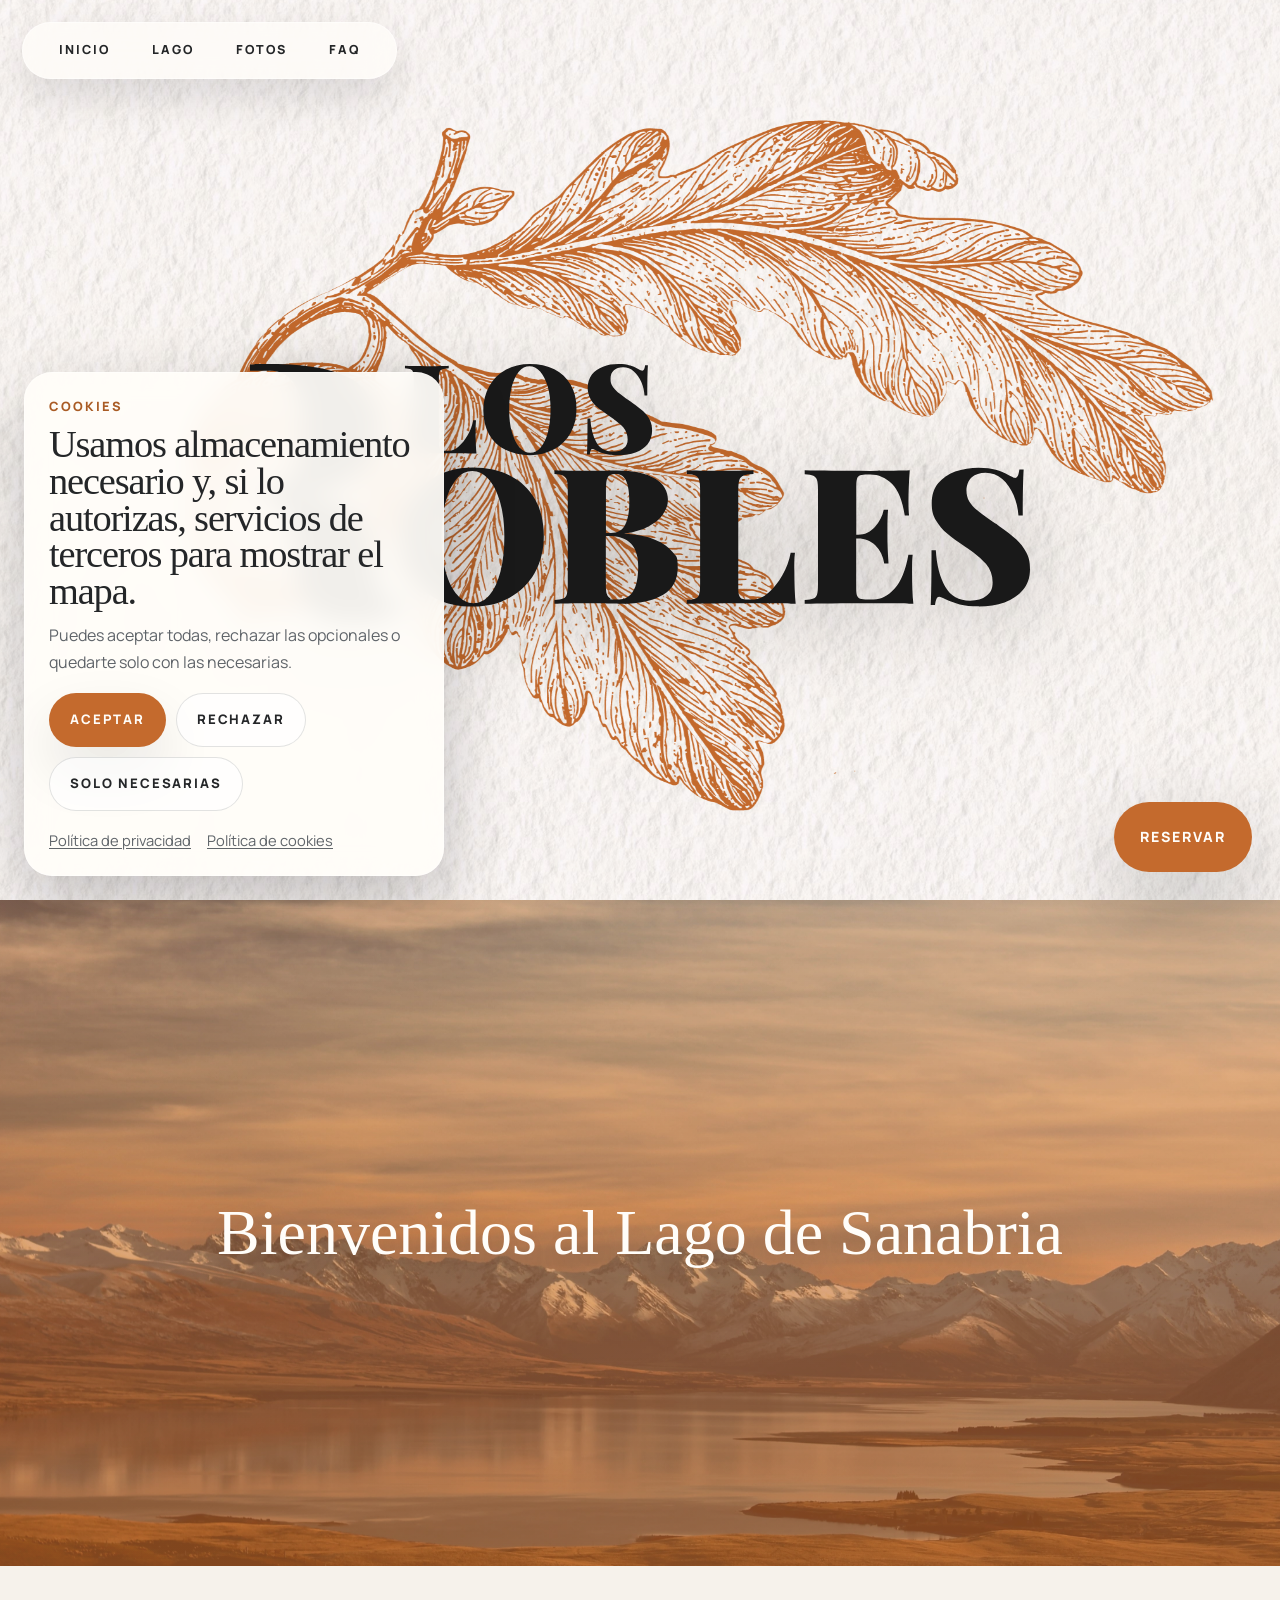
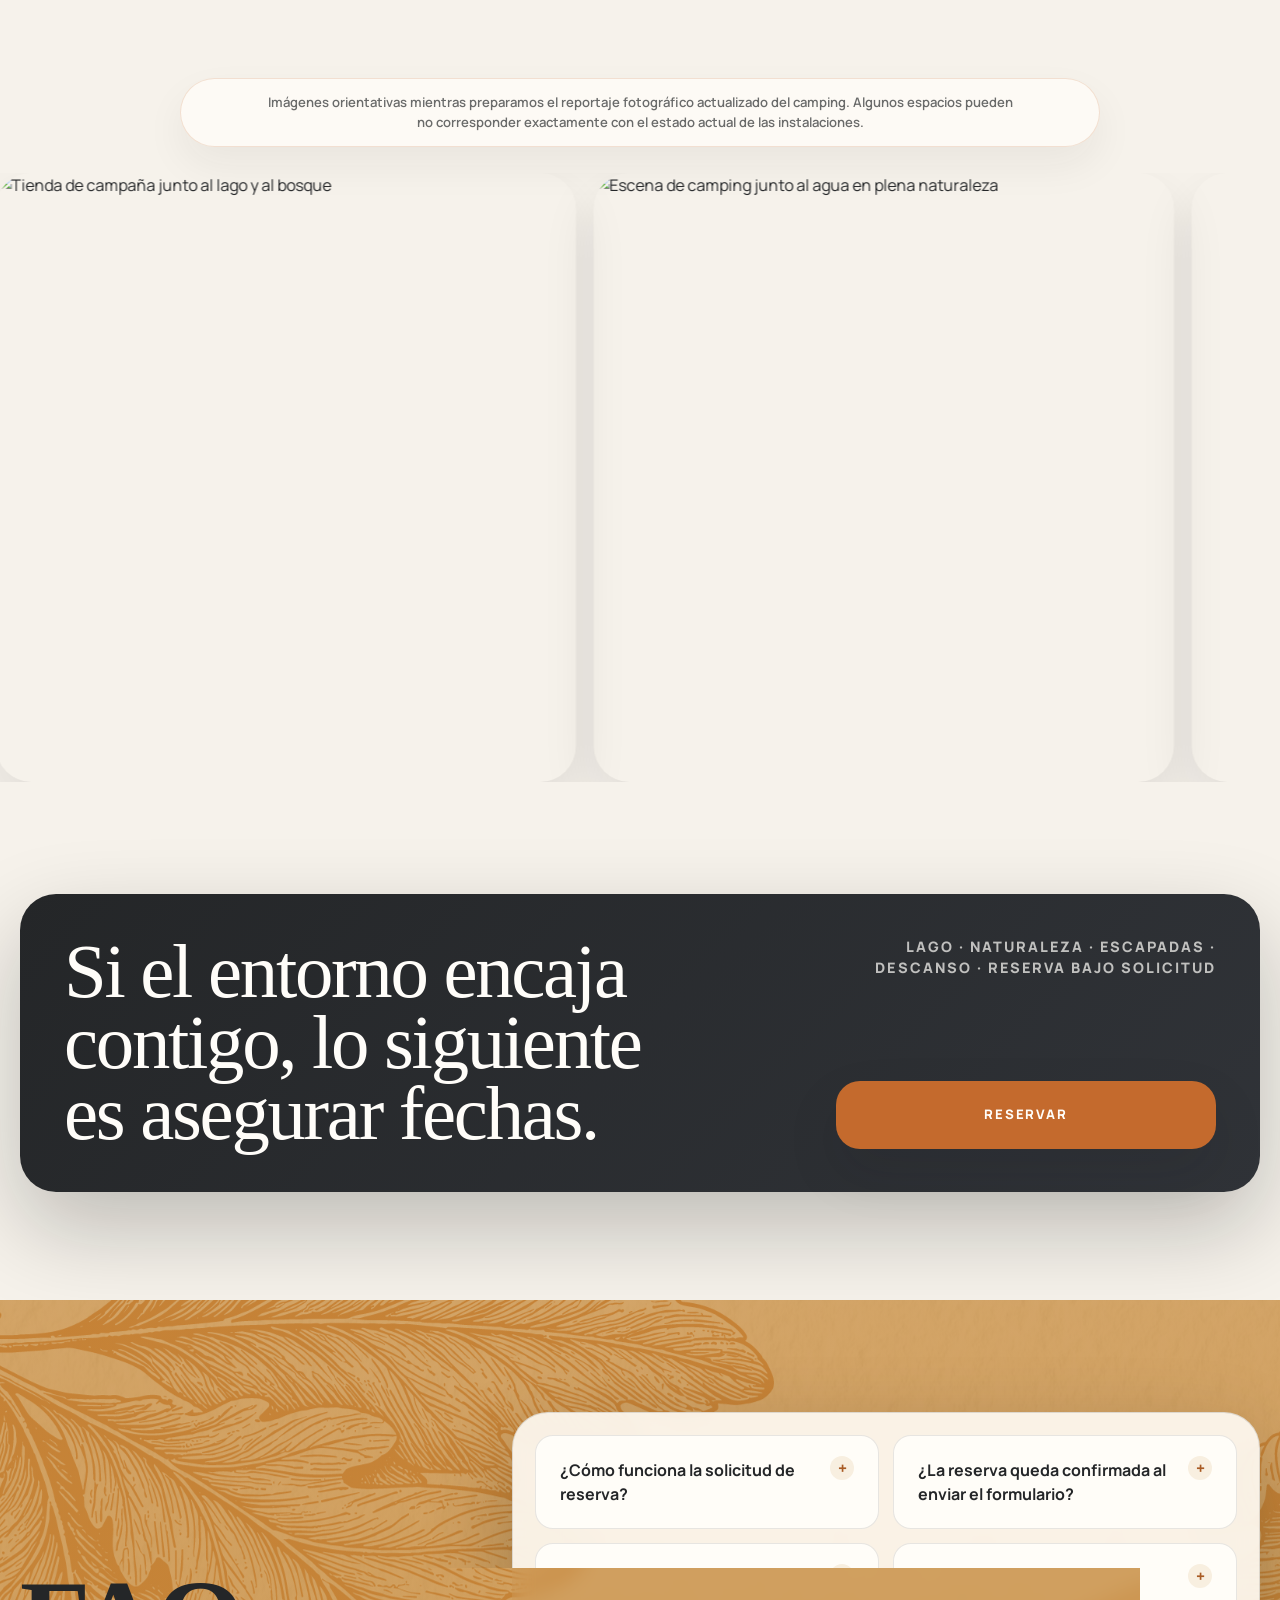
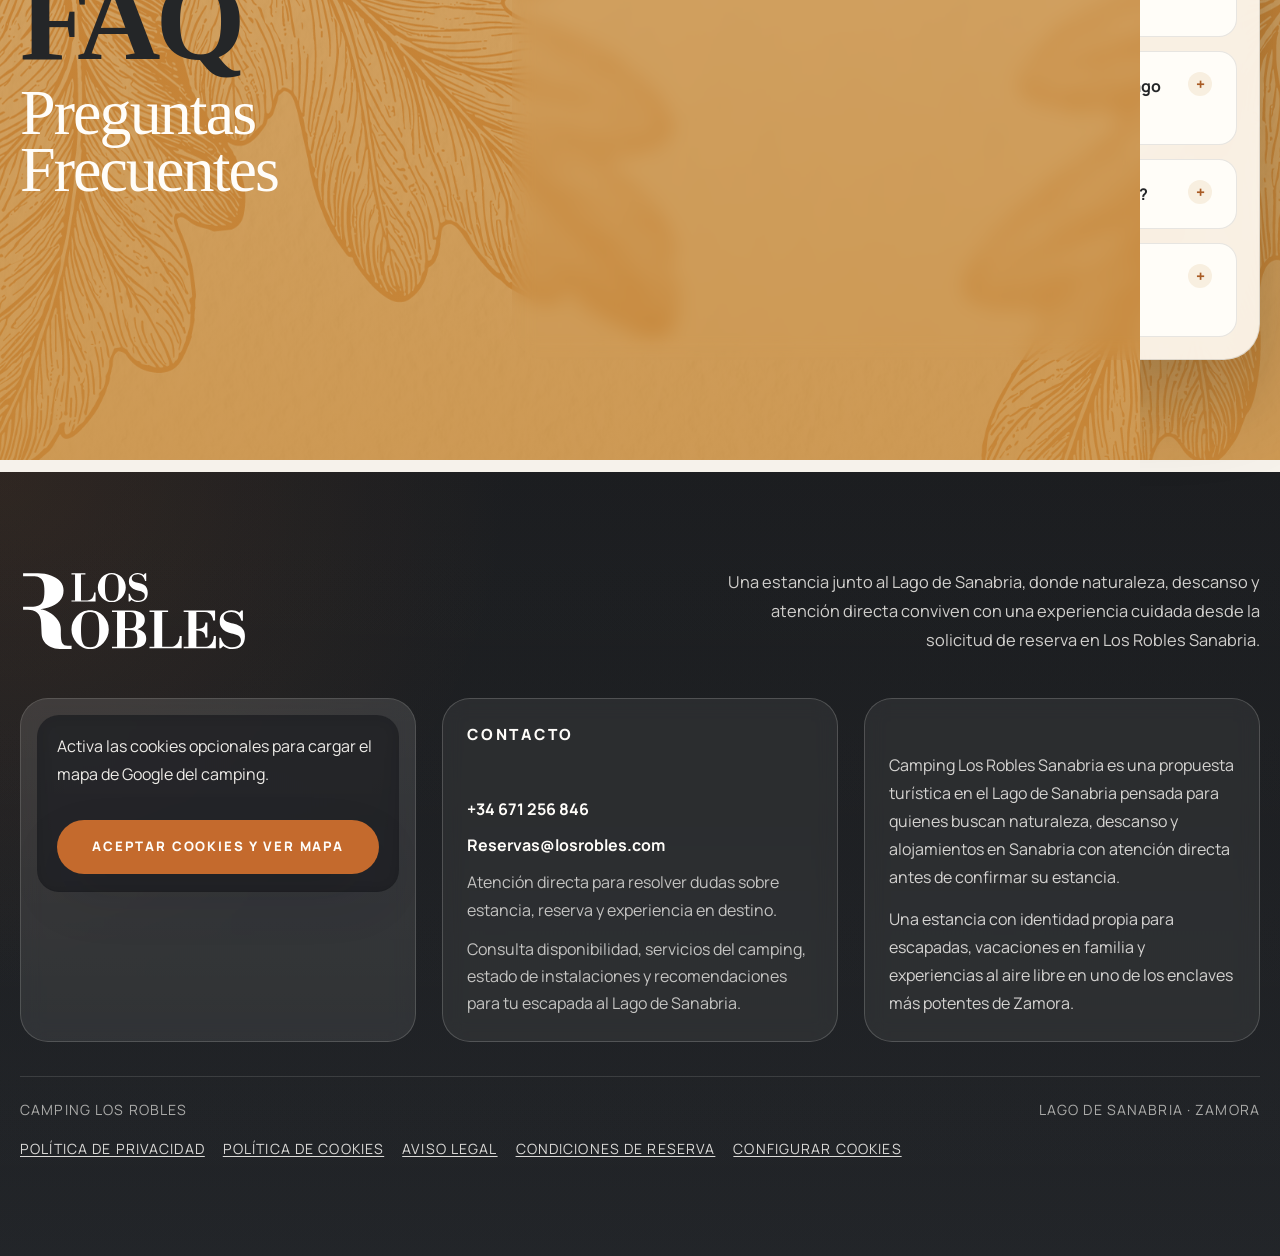
==== commit 914f0a84: "Polish gallery disclaimer" ====
--- a/index.html
+++ b/index.html
@@ -99,7 +99,6 @@
 </head>
 <body>
   <div class="scroll-progress" aria-hidden="true"></div>
-  <div class="site-version" aria-label="Versión desplegada">v18</div>
 
   <header class="site-header" id="top">
     <button class="menu-toggle" aria-label="Abrir menú" aria-expanded="false">☰</button>
@@ -129,7 +128,9 @@
     </section>
 
     <section class="gallery-strip section-light" id="gallery" data-header-tone="dark">
-      <p class="gallery-disclaimer">Imágenes orientativas mientras preparamos el reportaje fotográfico actualizado del camping. Algunos espacios pueden no corresponder exactamente con el estado actual de las instalaciones.</p>
+      <div class="gallery-disclaimer">
+        <span>Imágenes orientativas mientras preparamos el reportaje fotográfico actualizado del camping. Algunos espacios pueden no corresponder exactamente con el estado actual de las instalaciones.</span>
+      </div>
       <div class="gallery-carousel reveal">
         <div class="carousel-track">
           <div class="carousel-group">
--- a/styles.css
+++ b/styles.css
@@ -79,22 +79,6 @@
   width: 0;
   height: 4px;
   background: linear-gradient(90deg, var(--gold), #d98b4d);
-}
-
-.site-version {
-  position: fixed;
-  top: 6px;
-  right: 8px;
-  z-index: 999;
-  padding: 3px 7px;
-  border-radius: 999px;
-  background: rgba(23, 24, 26, 0.72);
-  color: var(--paper-strong);
-  font-size: 0.68rem;
-  font-weight: 900;
-  line-height: 1;
-  letter-spacing: 0.04em;
-  pointer-events: none;
 }
 
 .site-header {
@@ -399,12 +383,24 @@
 }
 
 .gallery-disclaimer {
-  width: min(980px, calc(100% - 40px));
-  margin: 0 auto 22px;
-  color: rgba(36, 38, 40, 0.62);
-  font-size: clamp(0.78rem, 1vw, 0.92rem);
-  line-height: 1.55;
+  width: min(920px, calc(100% - 48px));
+  margin: 0 auto 26px;
+  padding: 14px 22px;
+  border: 1px solid rgba(196, 106, 45, 0.18);
+  border-radius: 999px;
+  background: rgba(255, 253, 249, 0.72);
+  box-shadow: 0 18px 42px rgba(36, 38, 40, 0.06);
+  color: rgba(36, 38, 40, 0.68);
+  font-size: clamp(0.82rem, 0.95vw, 0.94rem);
+  font-weight: 600;
+  line-height: 1.5;
   text-align: center;
+}
+
+.gallery-disclaimer span {
+  display: block;
+  max-width: 760px;
+  margin: 0 auto;
 }
 
 .carousel-track {
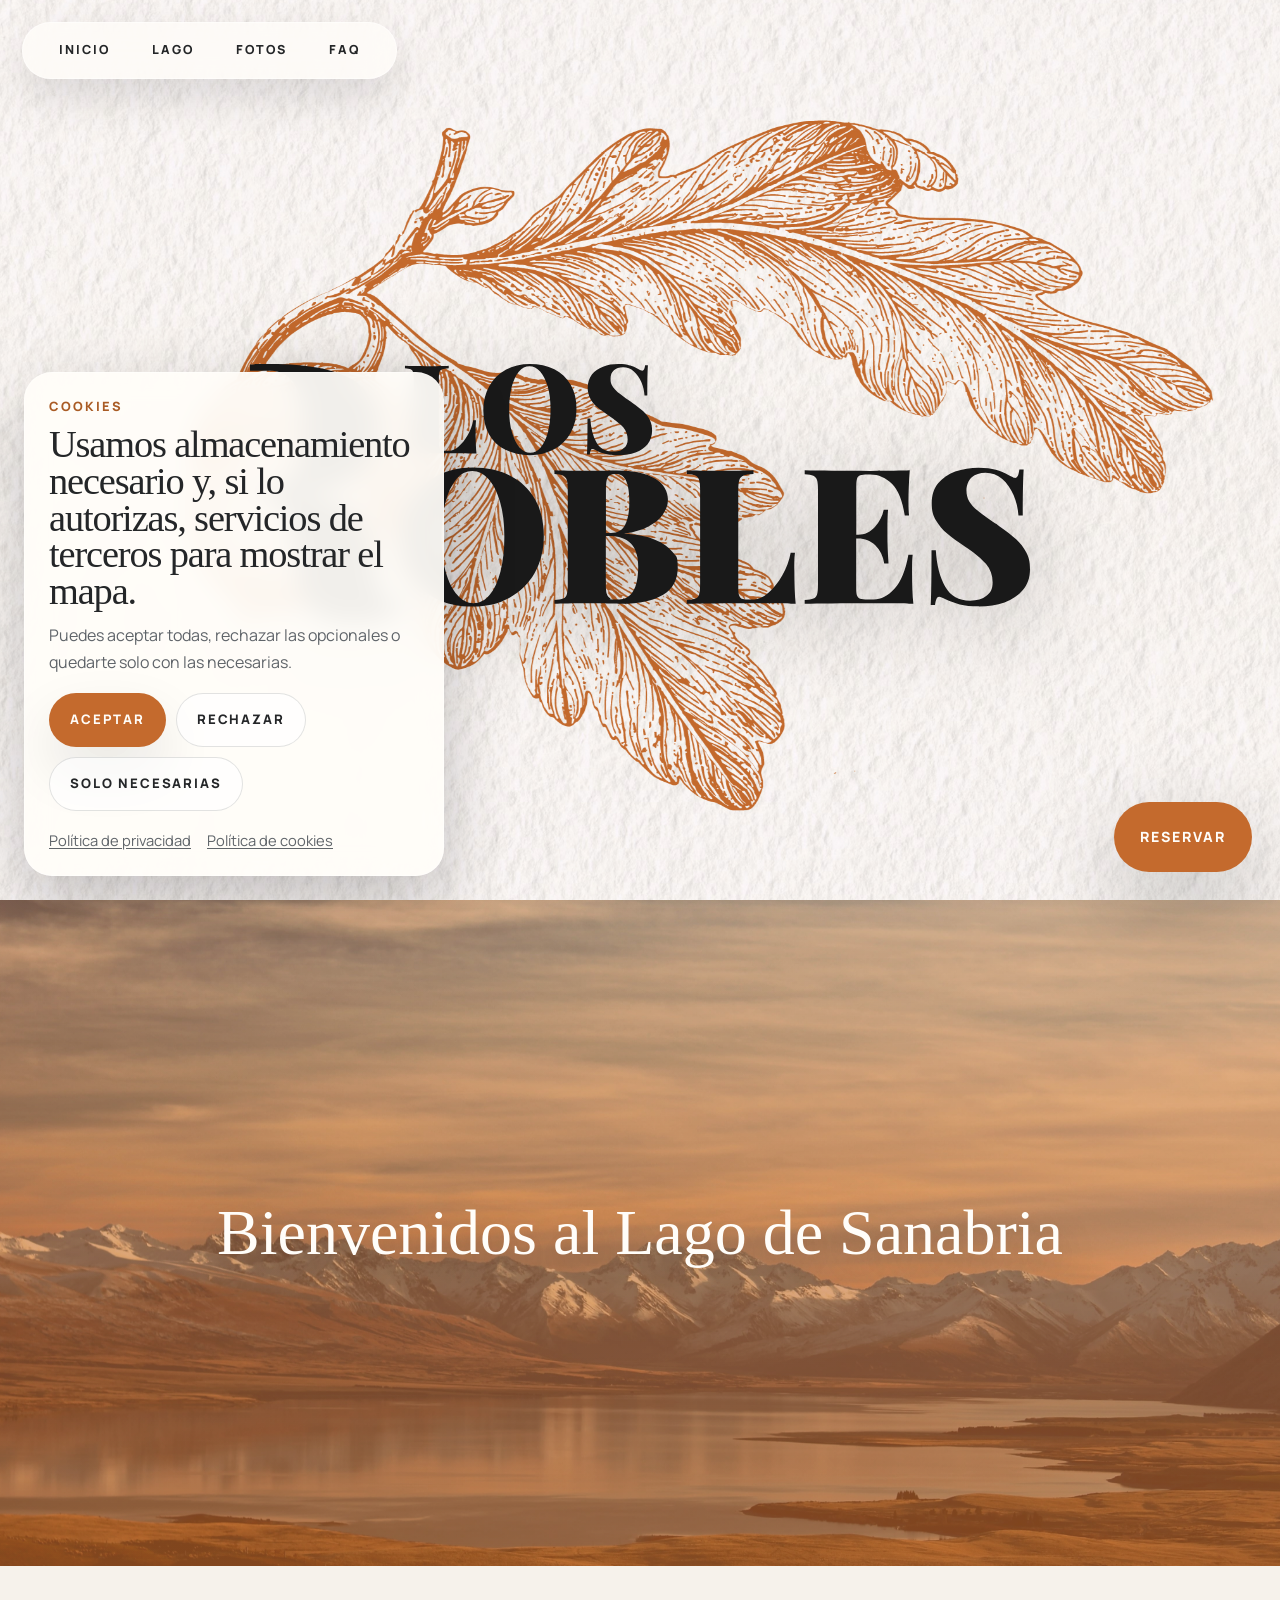
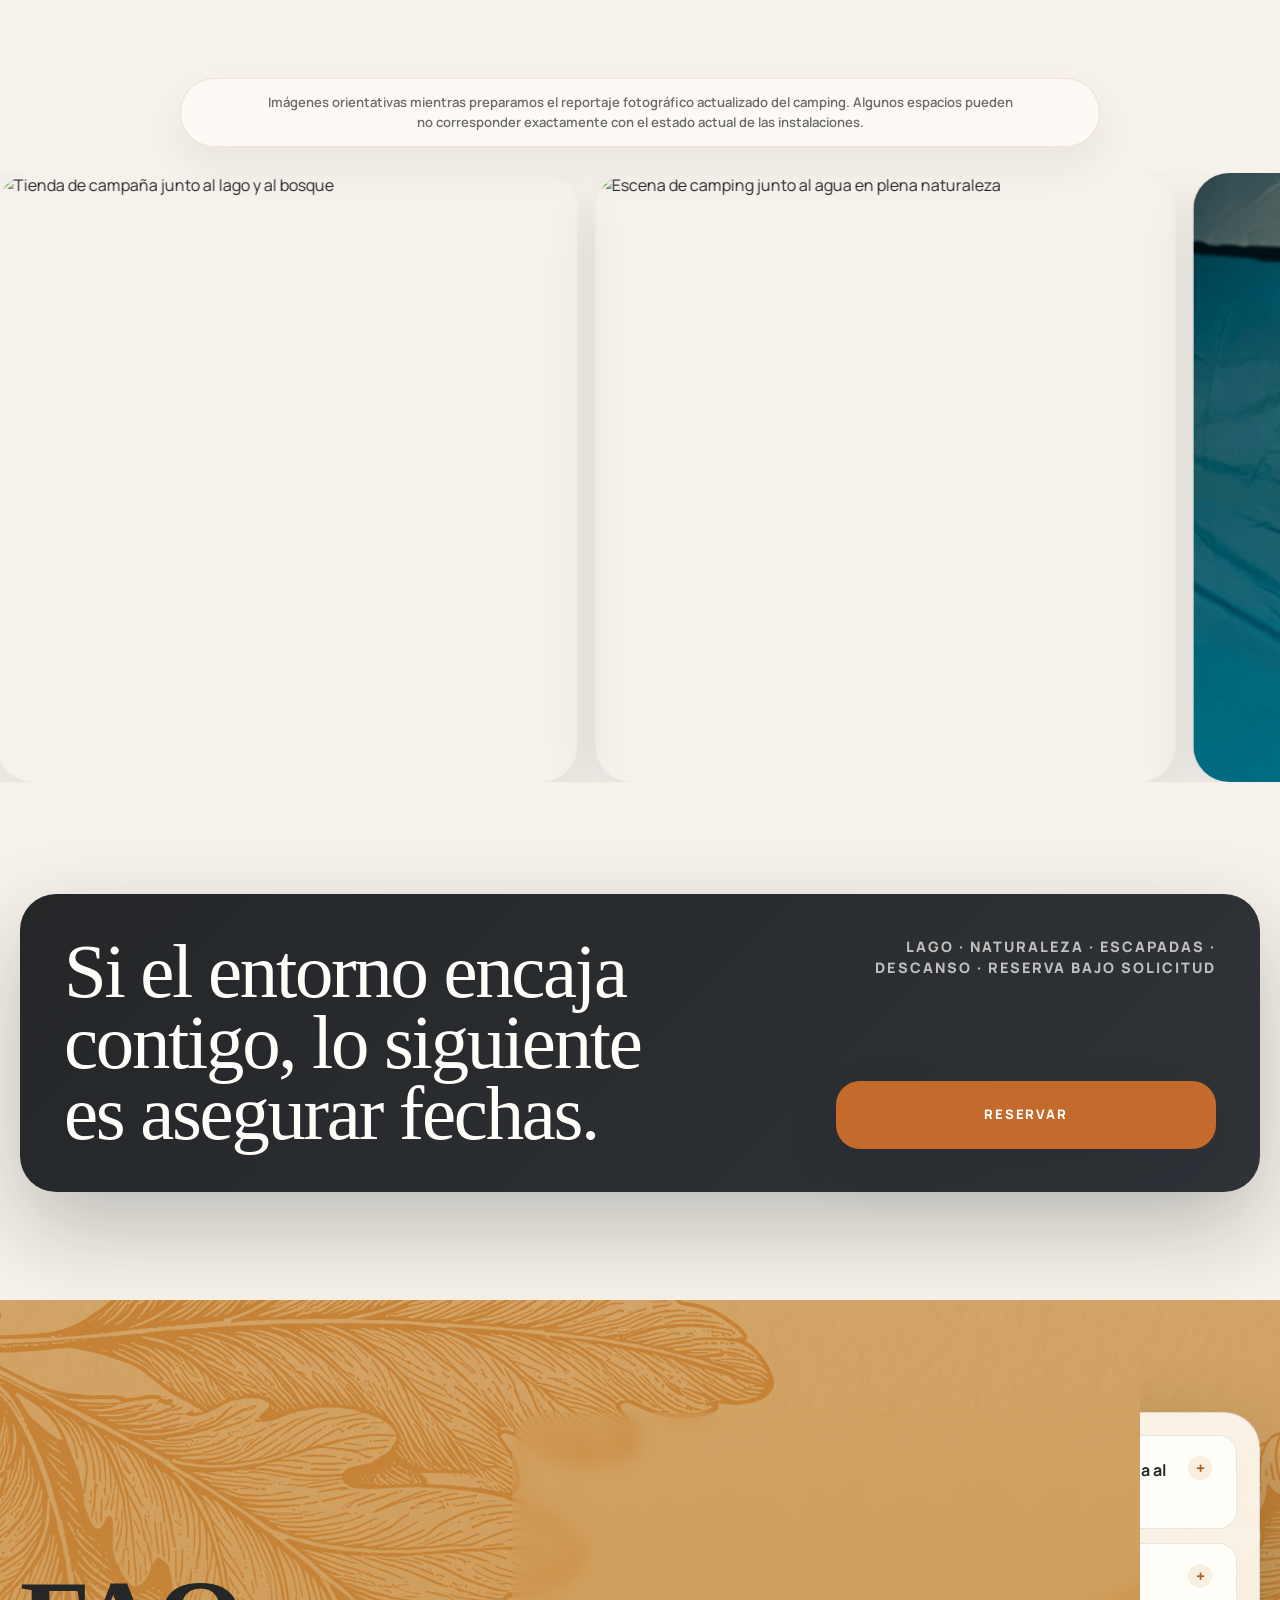
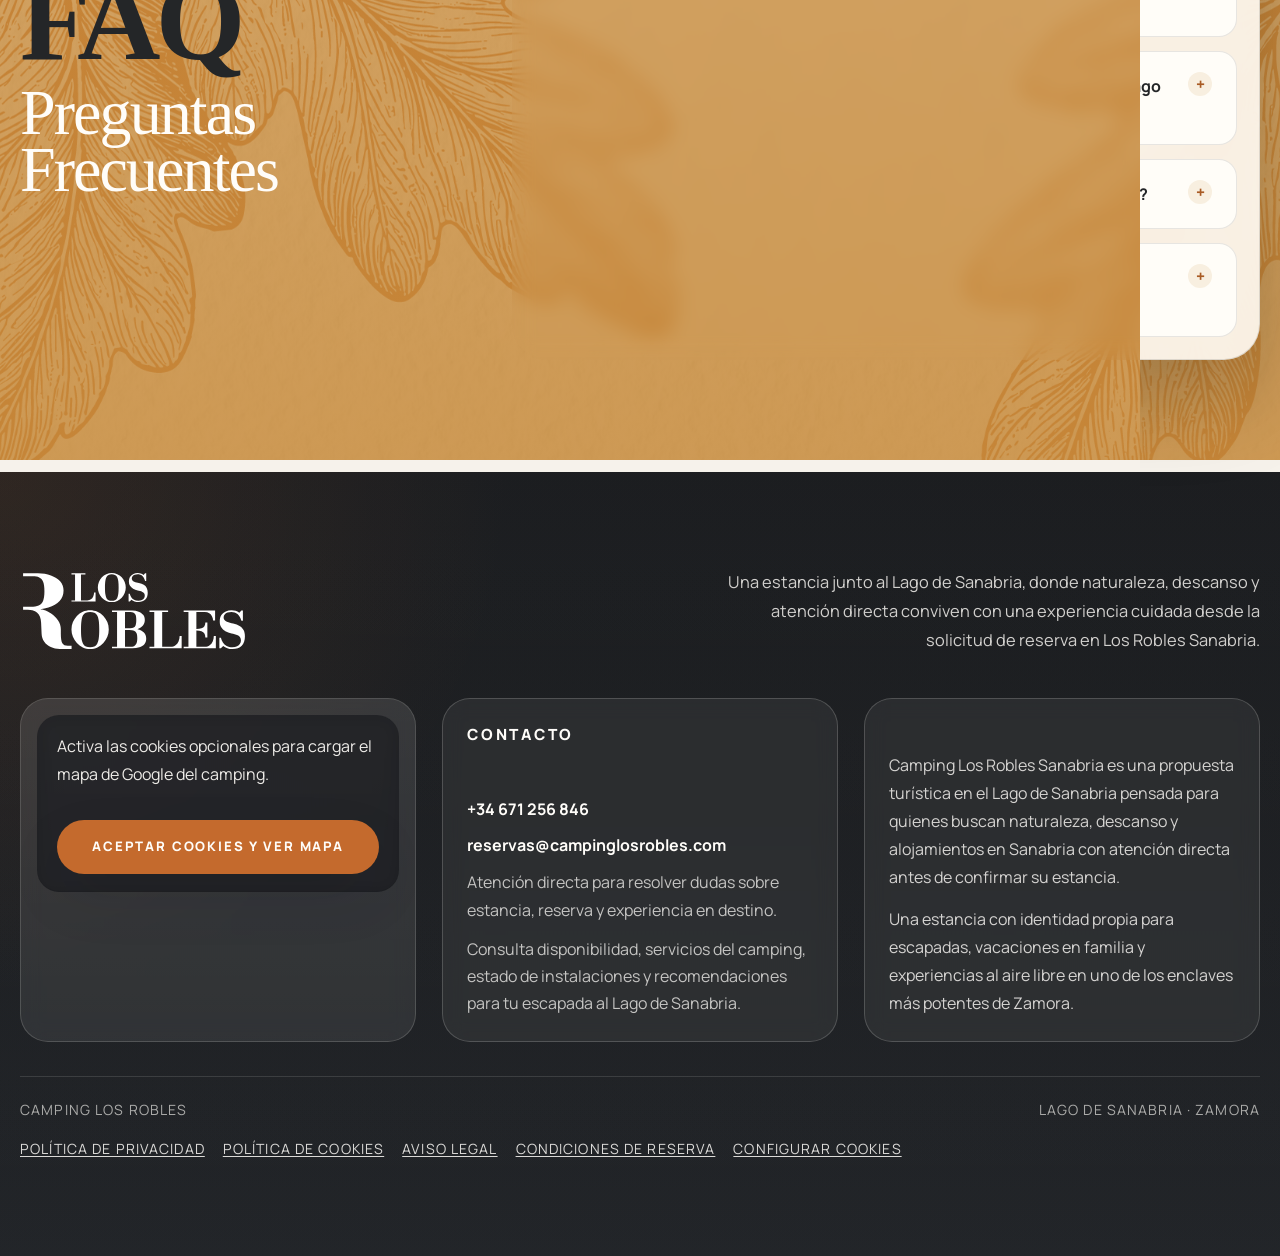
==== commit 5a91fc5c: "Update contact email to camping domain" ====
--- a/index.html
+++ b/index.html
@@ -45,7 +45,7 @@
     "url": "https://campinglosrobles.com/",
     "image": "https://campinglosrobles.com/assets/hero-new.jpg",
     "telephone": "+34671256846",
-    "email": "Reservas@losrobles.com",
+    "email": "reservas@campinglosrobles.com",
     "priceRange": "€€",
     "address": {
       "@type": "PostalAddress",
@@ -270,7 +270,7 @@
           <span class="meta-label">Contacto</span>
           <div class="footer-contact-list">
             <a href="tel:+34671256846">+34 671 256 846</a>
-            <a href="mailto:Reservas@losrobles.com">Reservas@losrobles.com</a>
+            <a href="mailto:reservas@campinglosrobles.com">reservas@campinglosrobles.com</a>
             <p>Atención directa para resolver dudas sobre estancia, reserva y experiencia en destino.</p>
             <p>Consulta disponibilidad, servicios del camping, estado de instalaciones y recomendaciones para tu escapada al Lago de Sanabria.</p>
           </div>
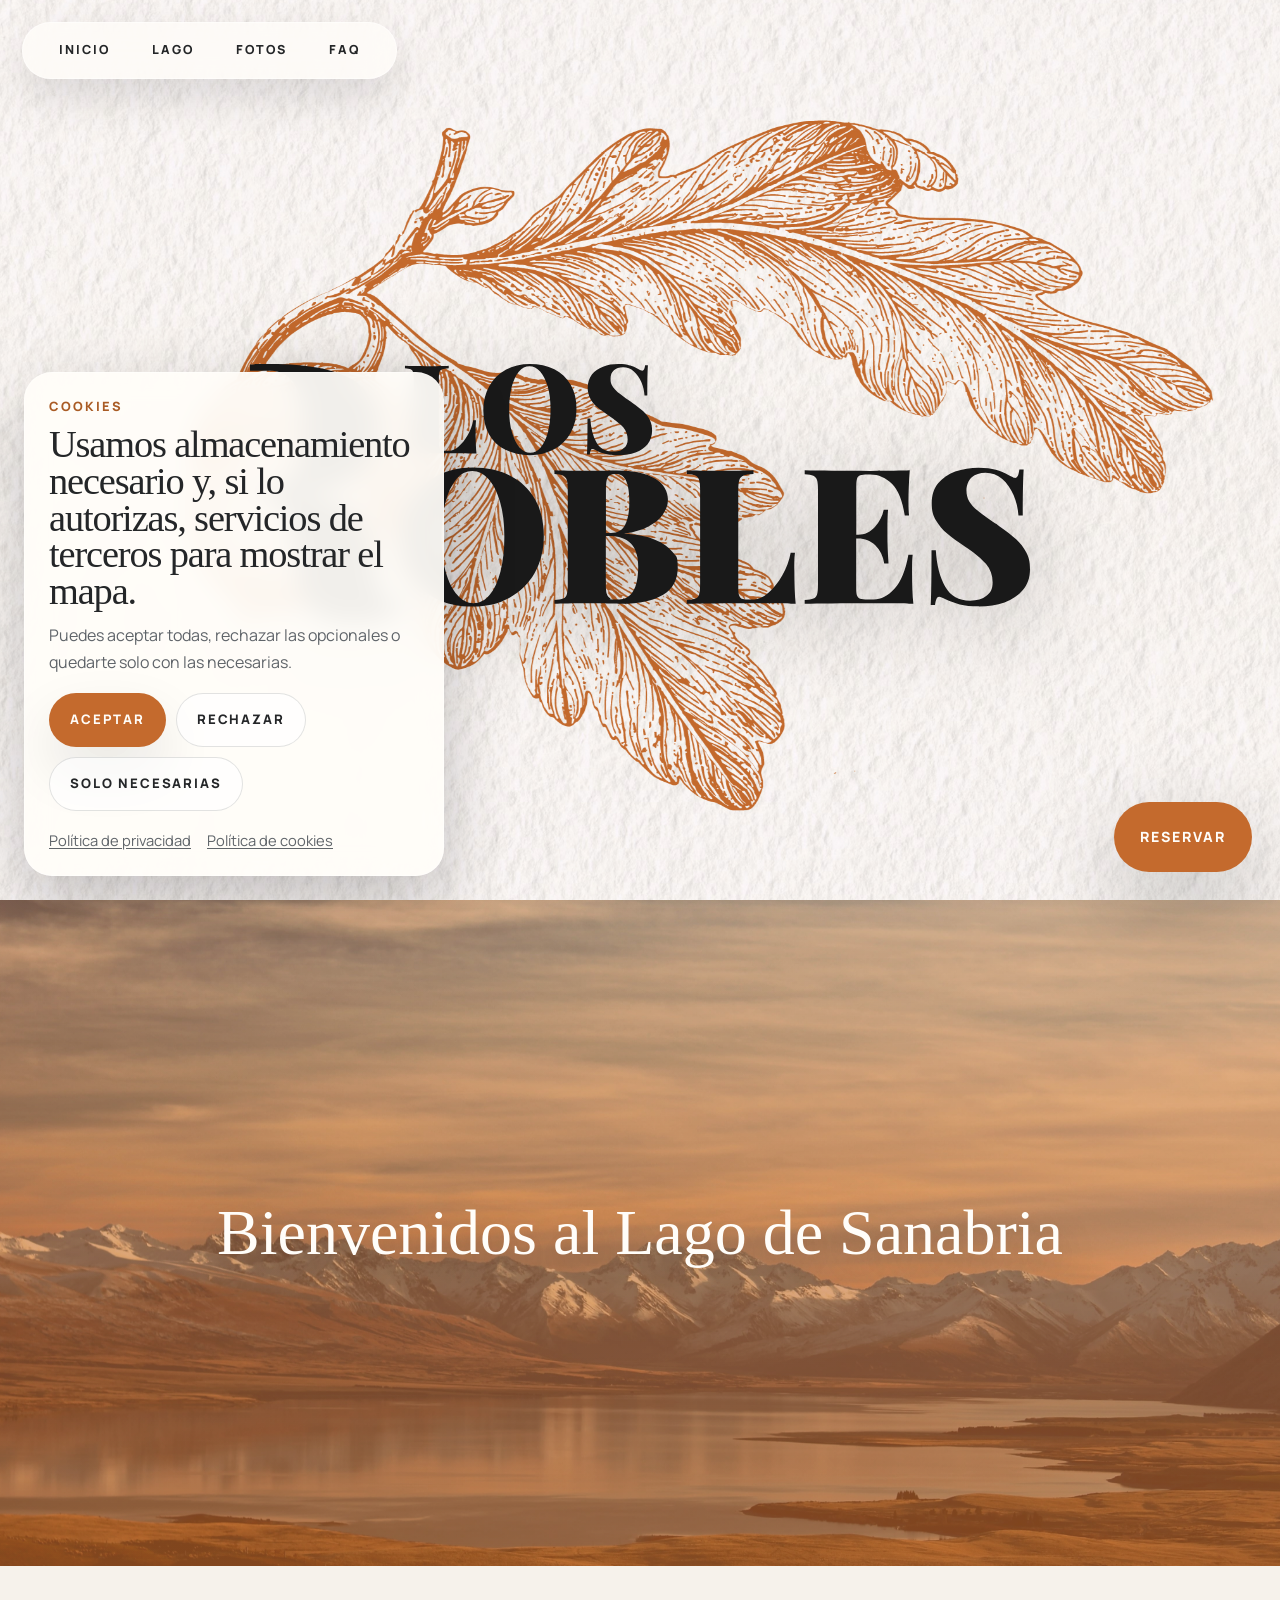
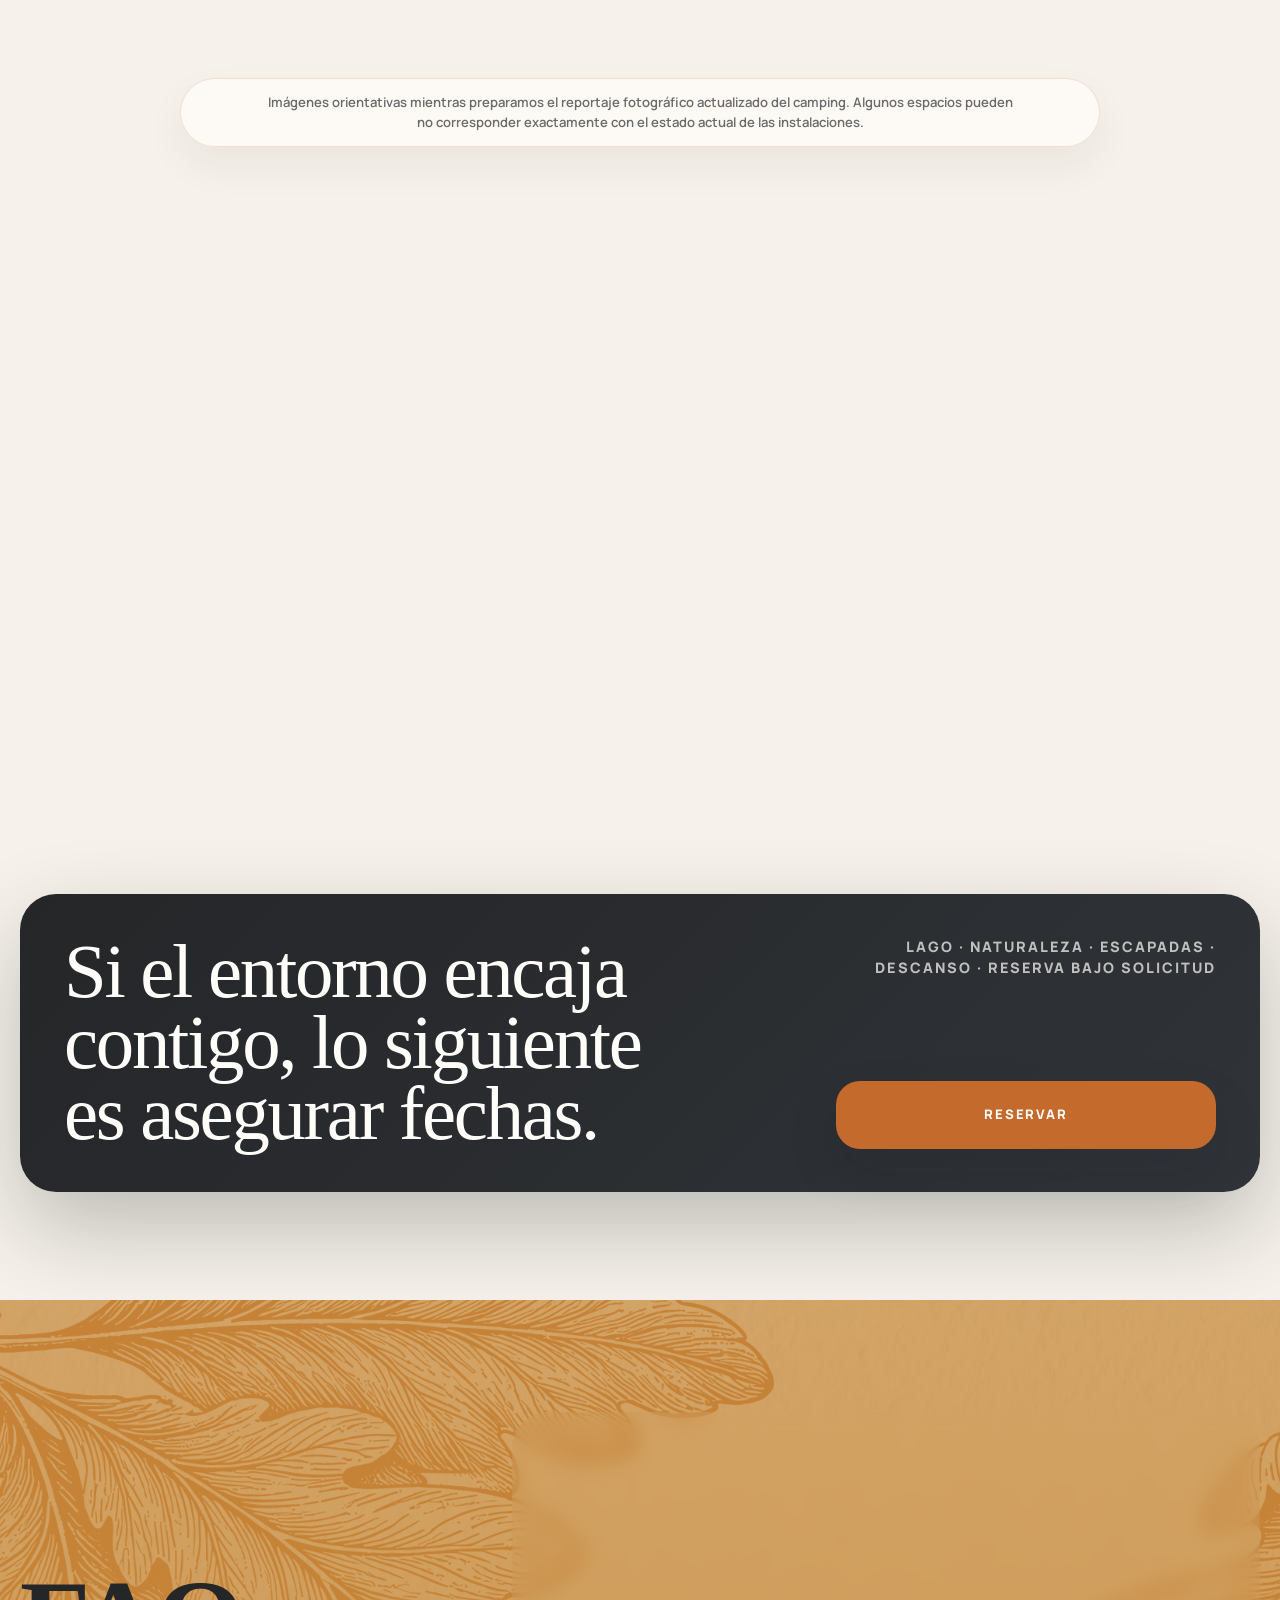
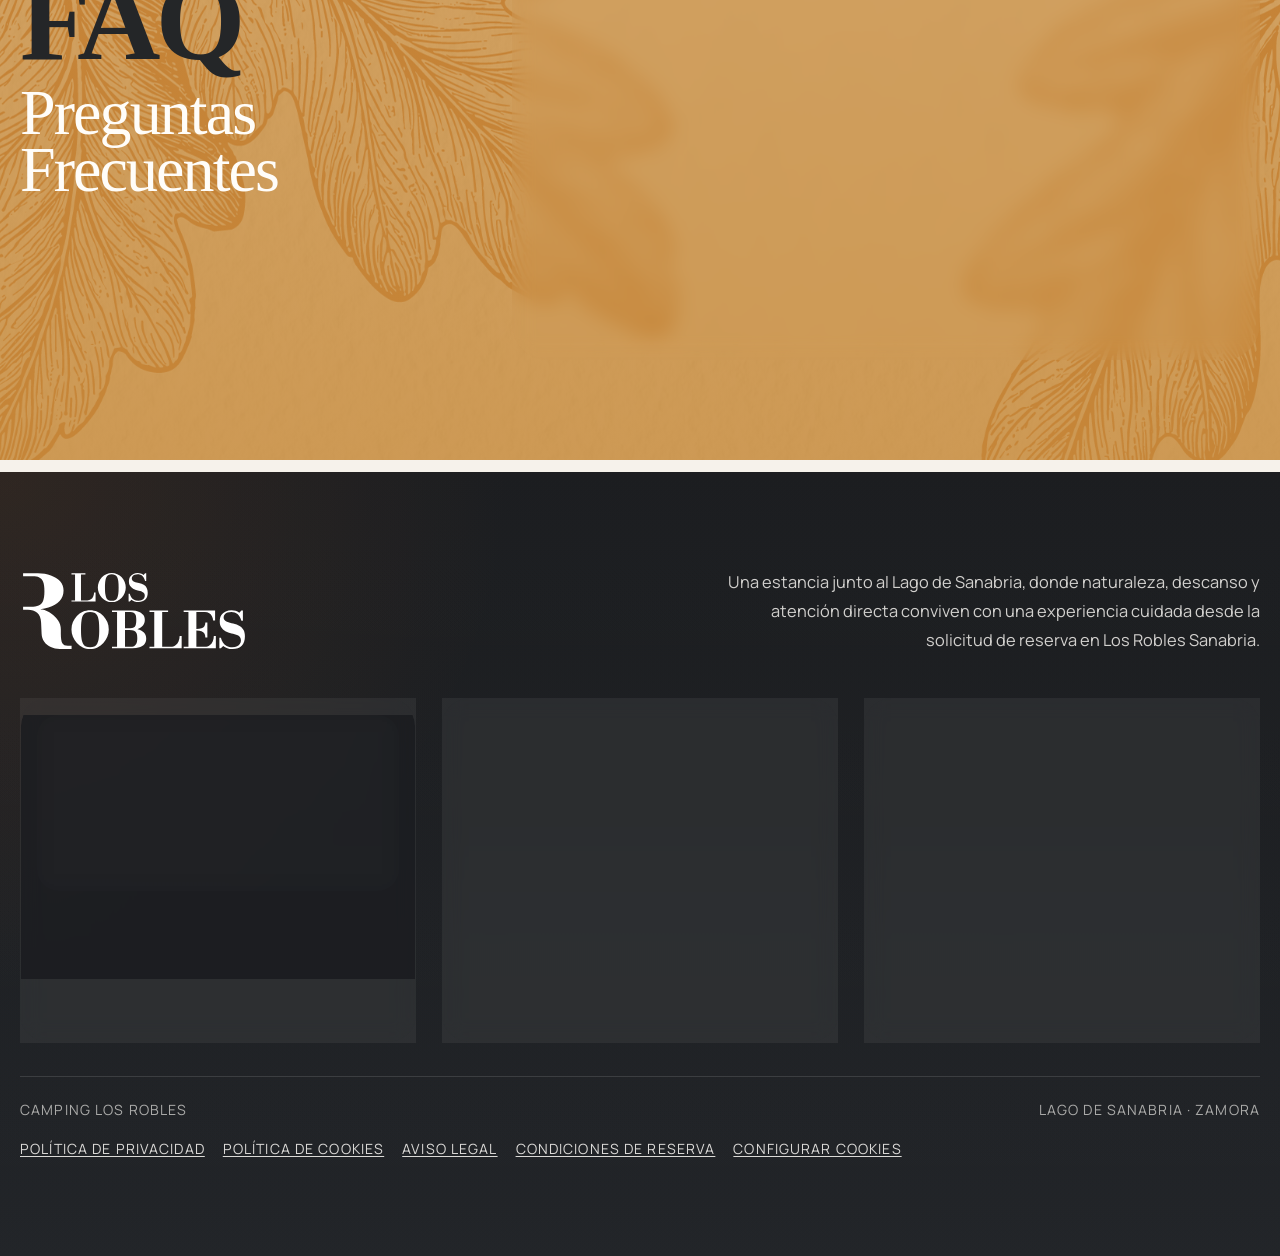
==== commit f64ecb02: "Update booking minimum stay and contact phone" ====
--- a/index.html
+++ b/index.html
@@ -44,7 +44,7 @@
     "name": "Camping Los Robles Sanabria",
     "url": "https://campinglosrobles.com/",
     "image": "https://campinglosrobles.com/assets/hero-new.jpg",
-    "telephone": "+34671256846",
+    "telephone": "+34608305615",
     "email": "reservas@campinglosrobles.com",
     "priceRange": "€€",
     "address": {
@@ -269,7 +269,7 @@
         <div class="footer-meta-card">
           <span class="meta-label">Contacto</span>
           <div class="footer-contact-list">
-            <a href="tel:+34671256846">+34 671 256 846</a>
+            <a href="tel:+34608305615">+34 608 305 615</a>
             <a href="mailto:reservas@campinglosrobles.com">reservas@campinglosrobles.com</a>
             <p>Atención directa para resolver dudas sobre estancia, reserva y experiencia en destino.</p>
             <p>Consulta disponibilidad, servicios del camping, estado de instalaciones y recomendaciones para tu escapada al Lago de Sanabria.</p>
@@ -496,6 +496,9 @@
                     <button class="calendar-nav" type="button" data-calendar-nav="next" aria-label="Mes siguiente">›</button>
                   </div>
                   <div class="calendar-grid" id="calendar-grid"></div>
+                  <p class="calendar-minimum-notice" data-calendar-minimum-notice="true">
+                    Estancia mínima: 2 días.
+                  </p>
                   <input type="hidden" name="arrival_date" id="arrival_date" />
                   <input type="hidden" name="departure_date" id="departure_date" />
                 </div>
--- a/styles.css
+++ b/styles.css
@@ -1861,7 +1861,7 @@
 
 .calendar-shell {
   display: grid;
-  grid-template-rows: auto auto minmax(0, 1fr);
+  grid-template-rows: auto minmax(0, 1fr) auto;
   align-content: stretch;
   height: 100%;
   gap: 12px;
@@ -1906,6 +1906,19 @@
   gap: 12px;
   min-height: 0;
   width: 100%;
+}
+
+.calendar-minimum-notice {
+  margin: 0;
+  color: var(--anthracite-soft);
+  font-size: 0.76rem;
+  font-weight: 700;
+  line-height: 1.35;
+  text-align: center;
+}
+
+.calendar-minimum-notice.is-error {
+  color: #a52e25;
 }
 
 .calendar-month {
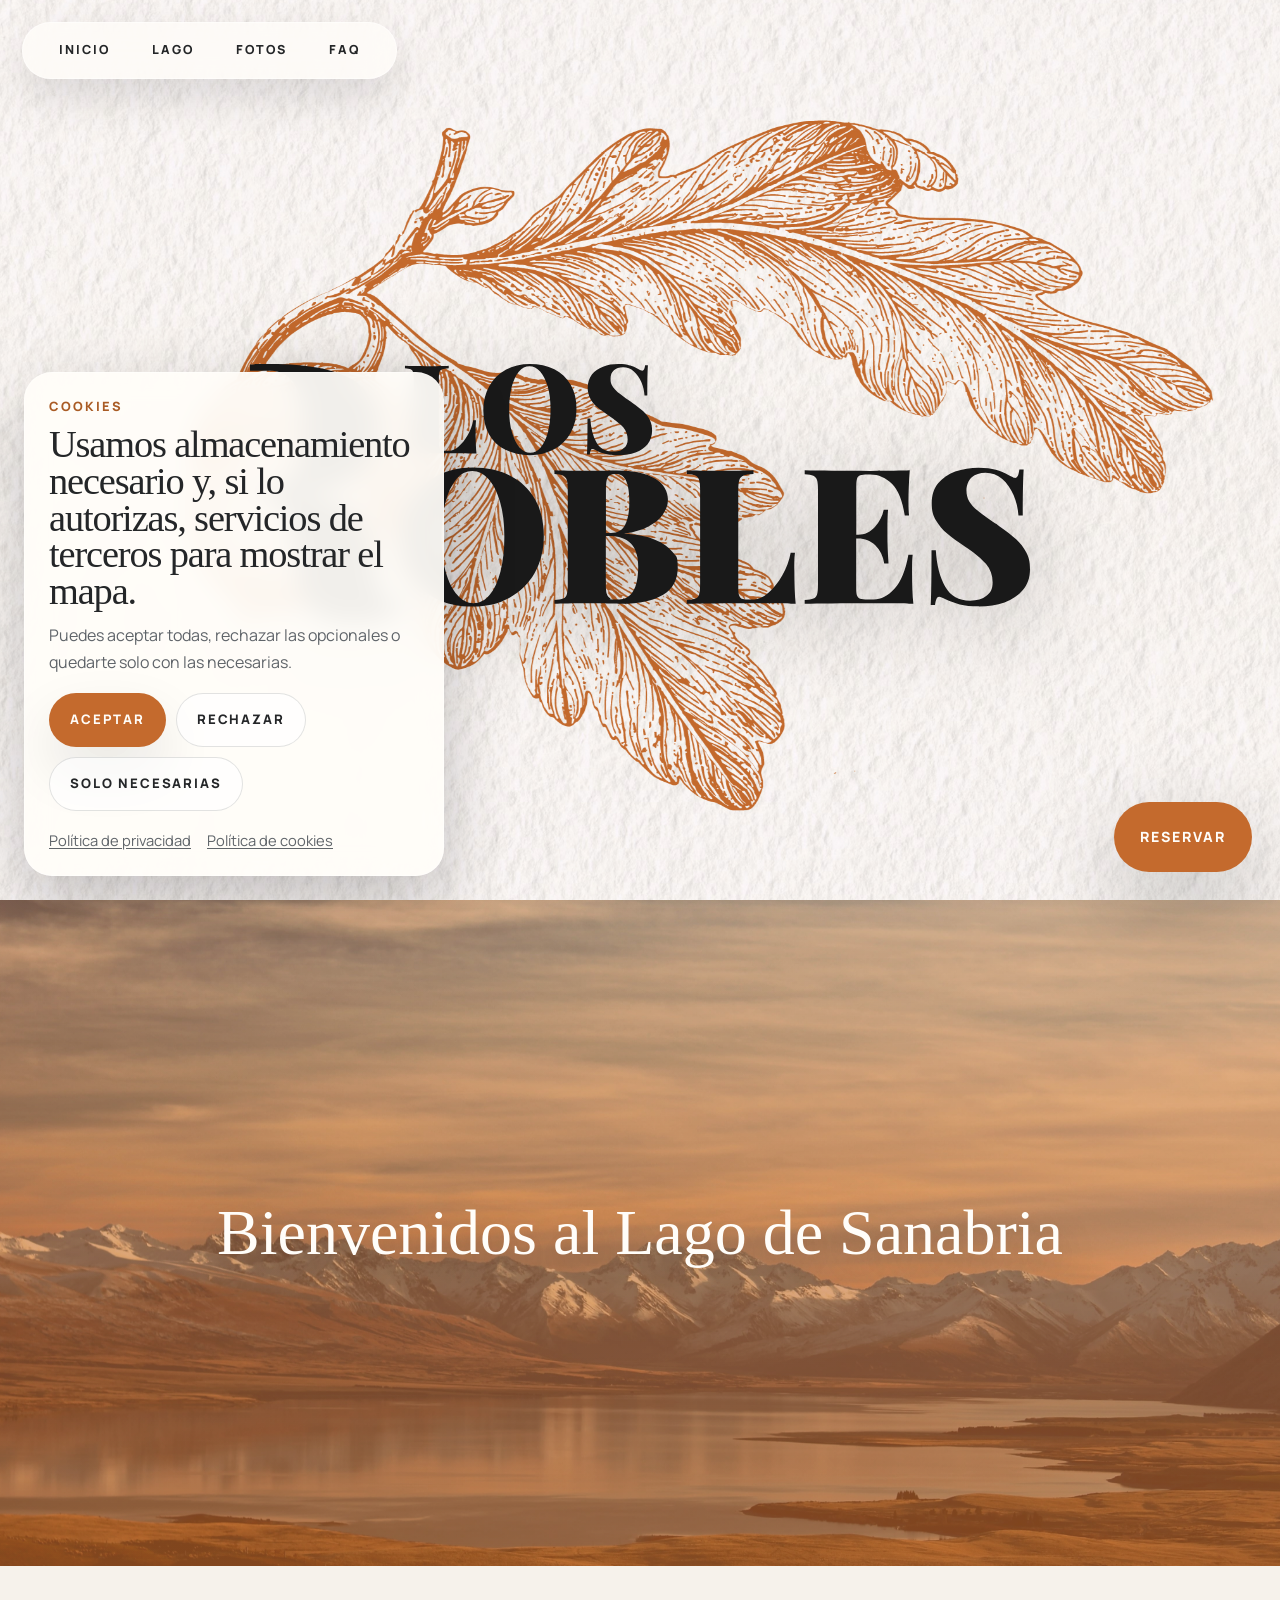
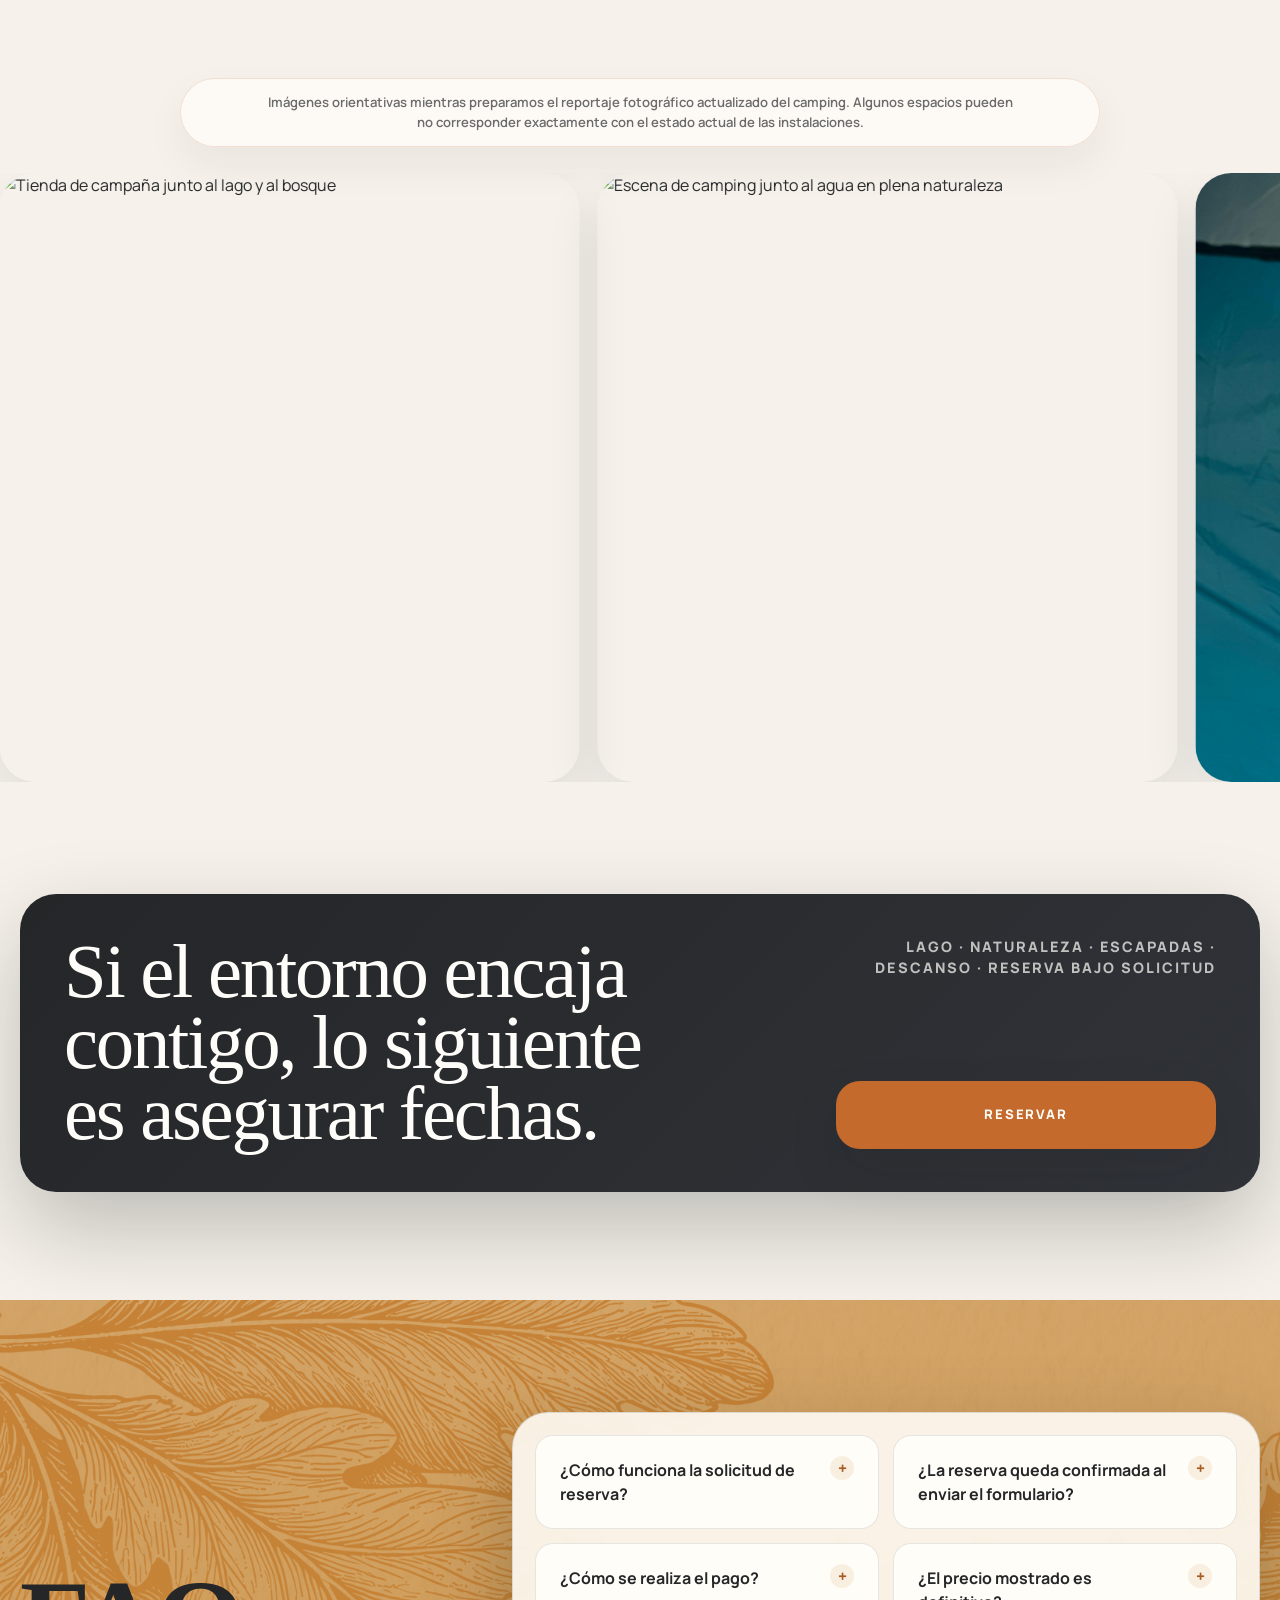
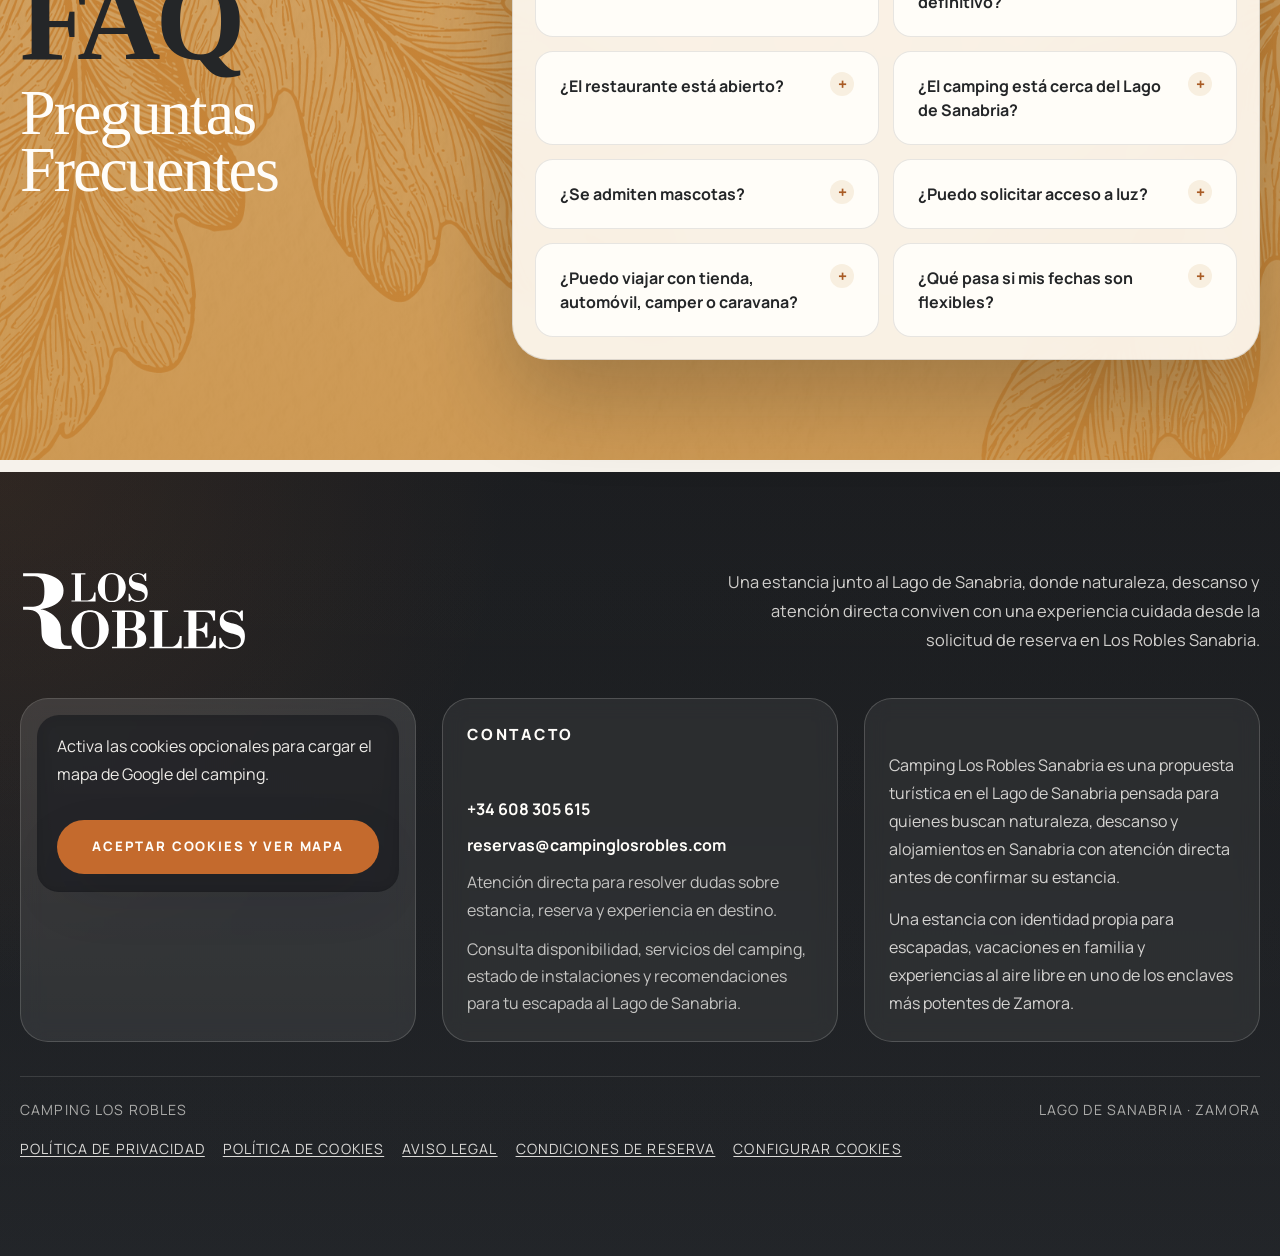
==== commit 4f9cfb68: "Correct reservation day pricing" ====
--- a/index.html
+++ b/index.html
@@ -631,6 +631,6 @@
     </div>
   </aside>
 
-  <script src="script.js"></script>
+  <script src="script.js?v=20260704-1"></script>
 </body>
 </html>
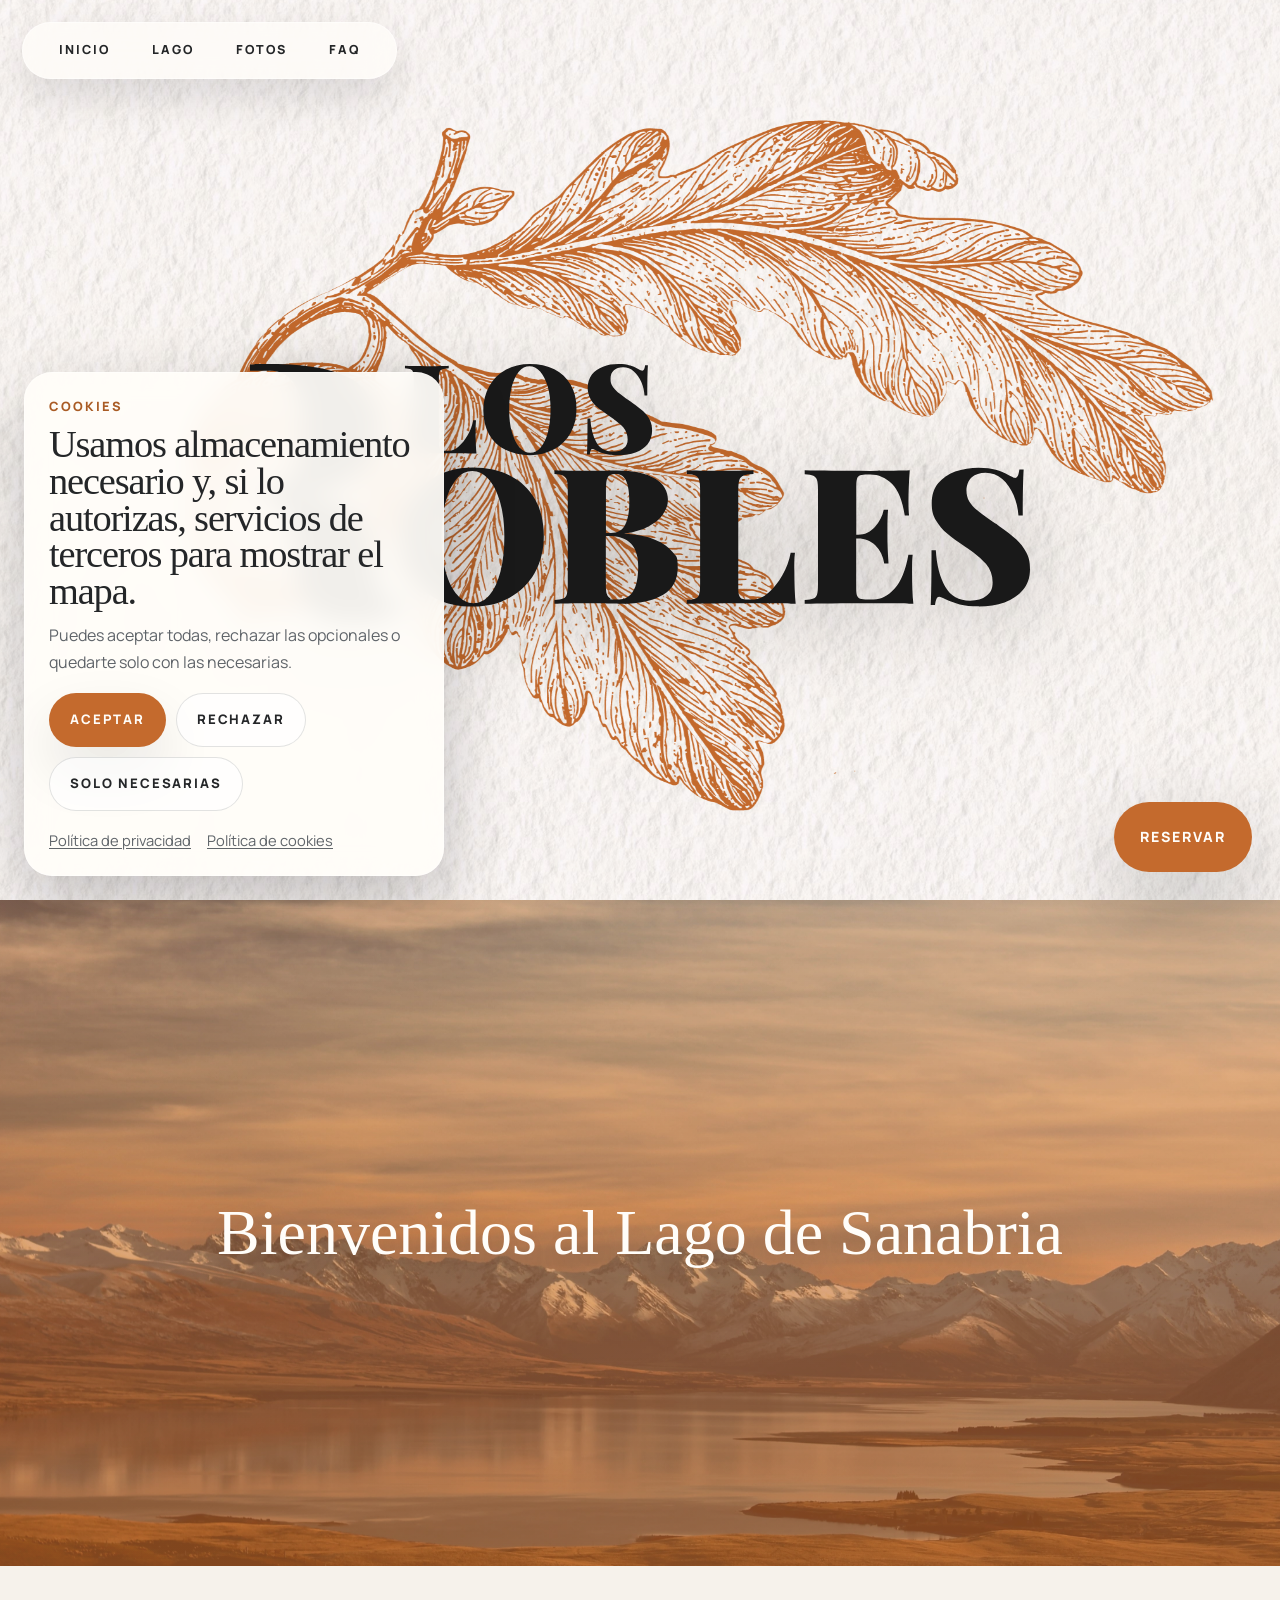
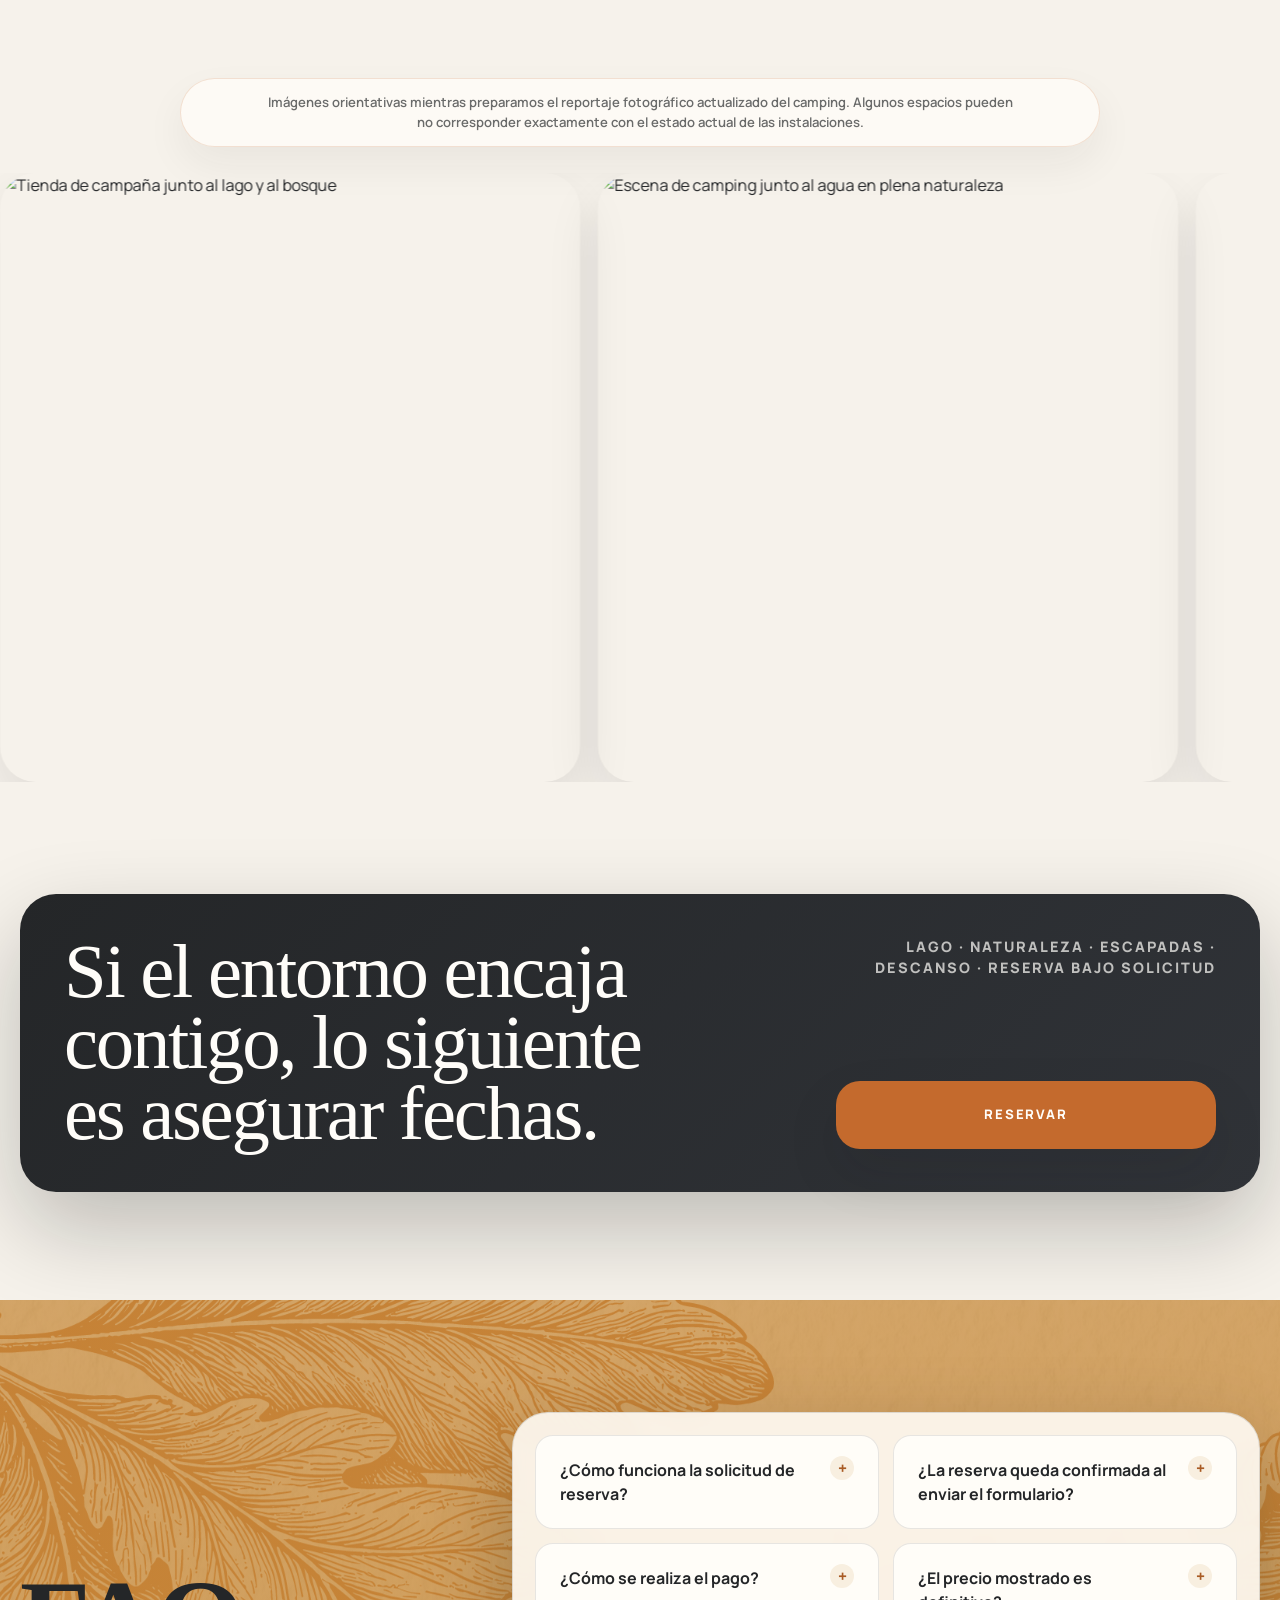
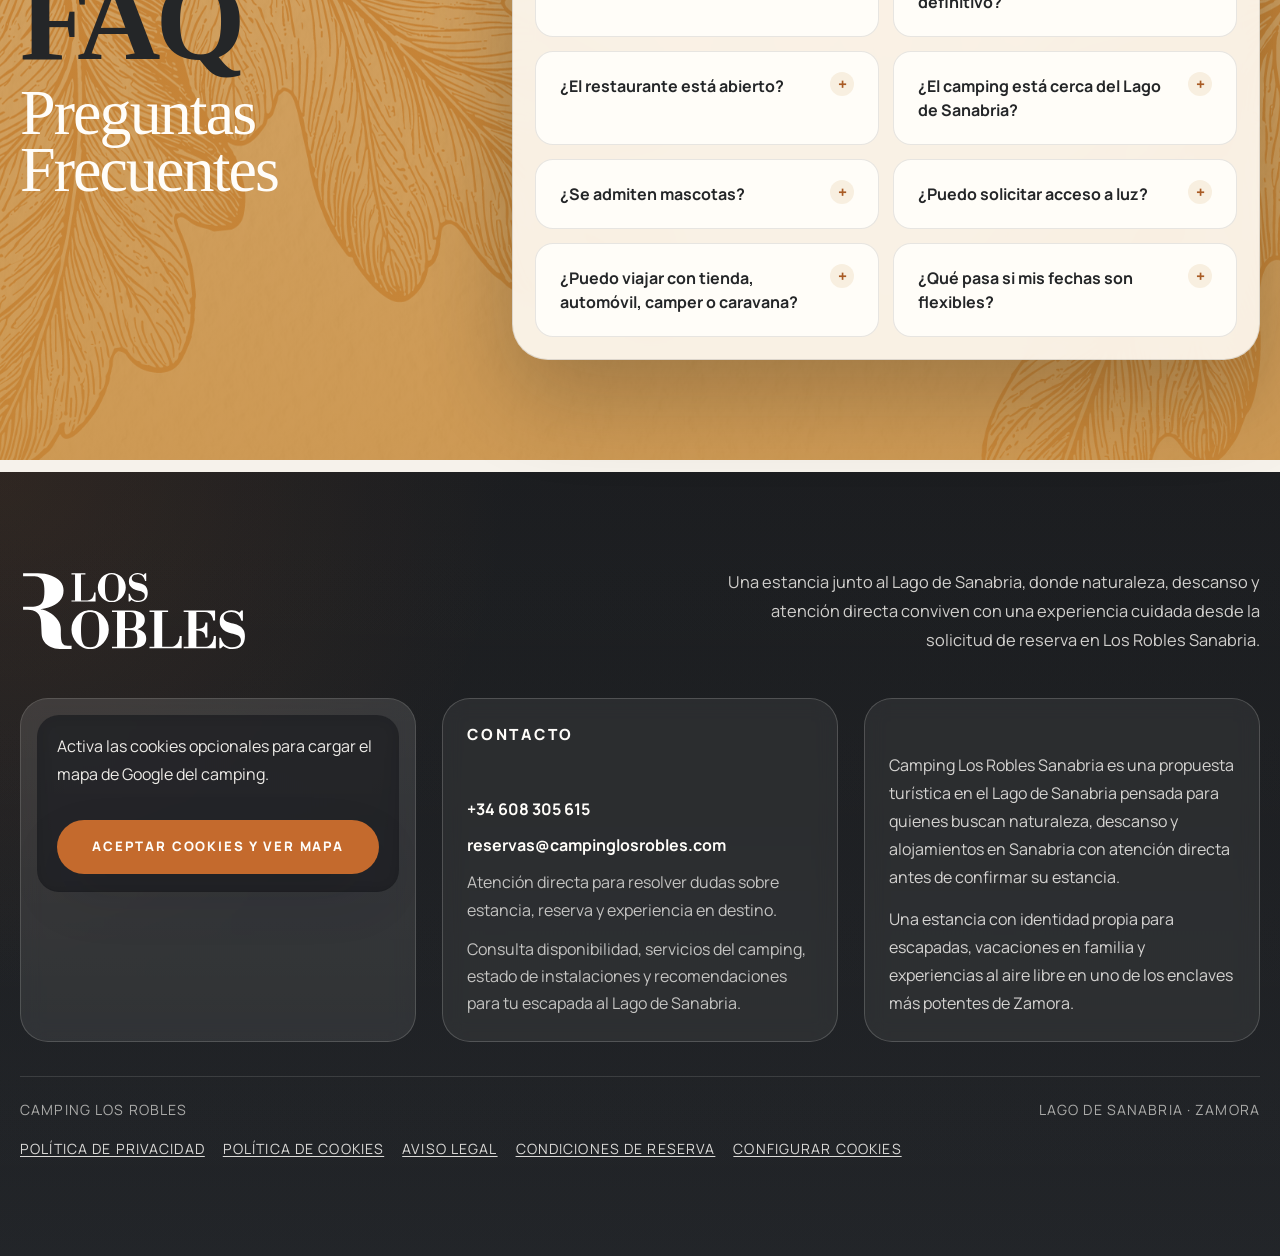
==== commit 6ca0785d: "Use inclusive reservation day counts" ====
--- a/index.html
+++ b/index.html
@@ -631,6 +631,6 @@
     </div>
   </aside>
 
-  <script src="script.js?v=20260704-1"></script>
+  <script src="script.js?v=20260704-2"></script>
 </body>
 </html>
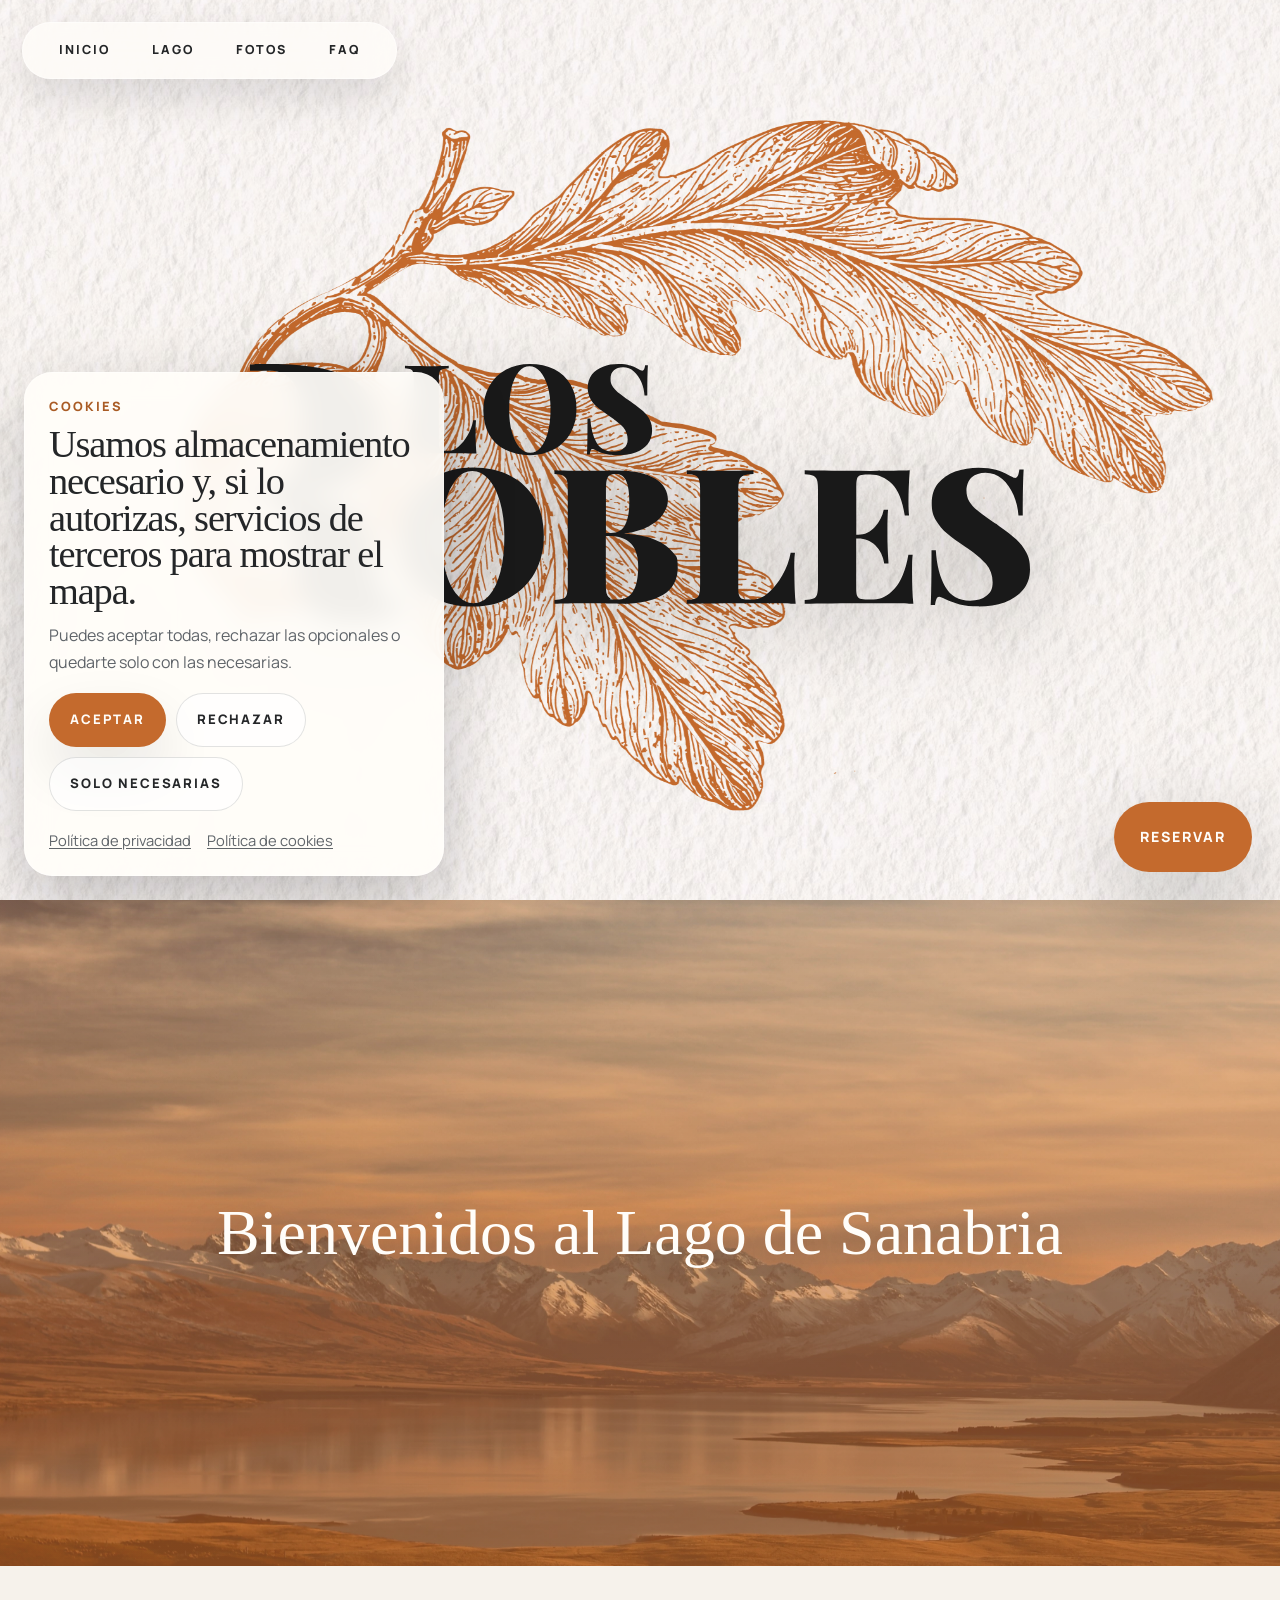
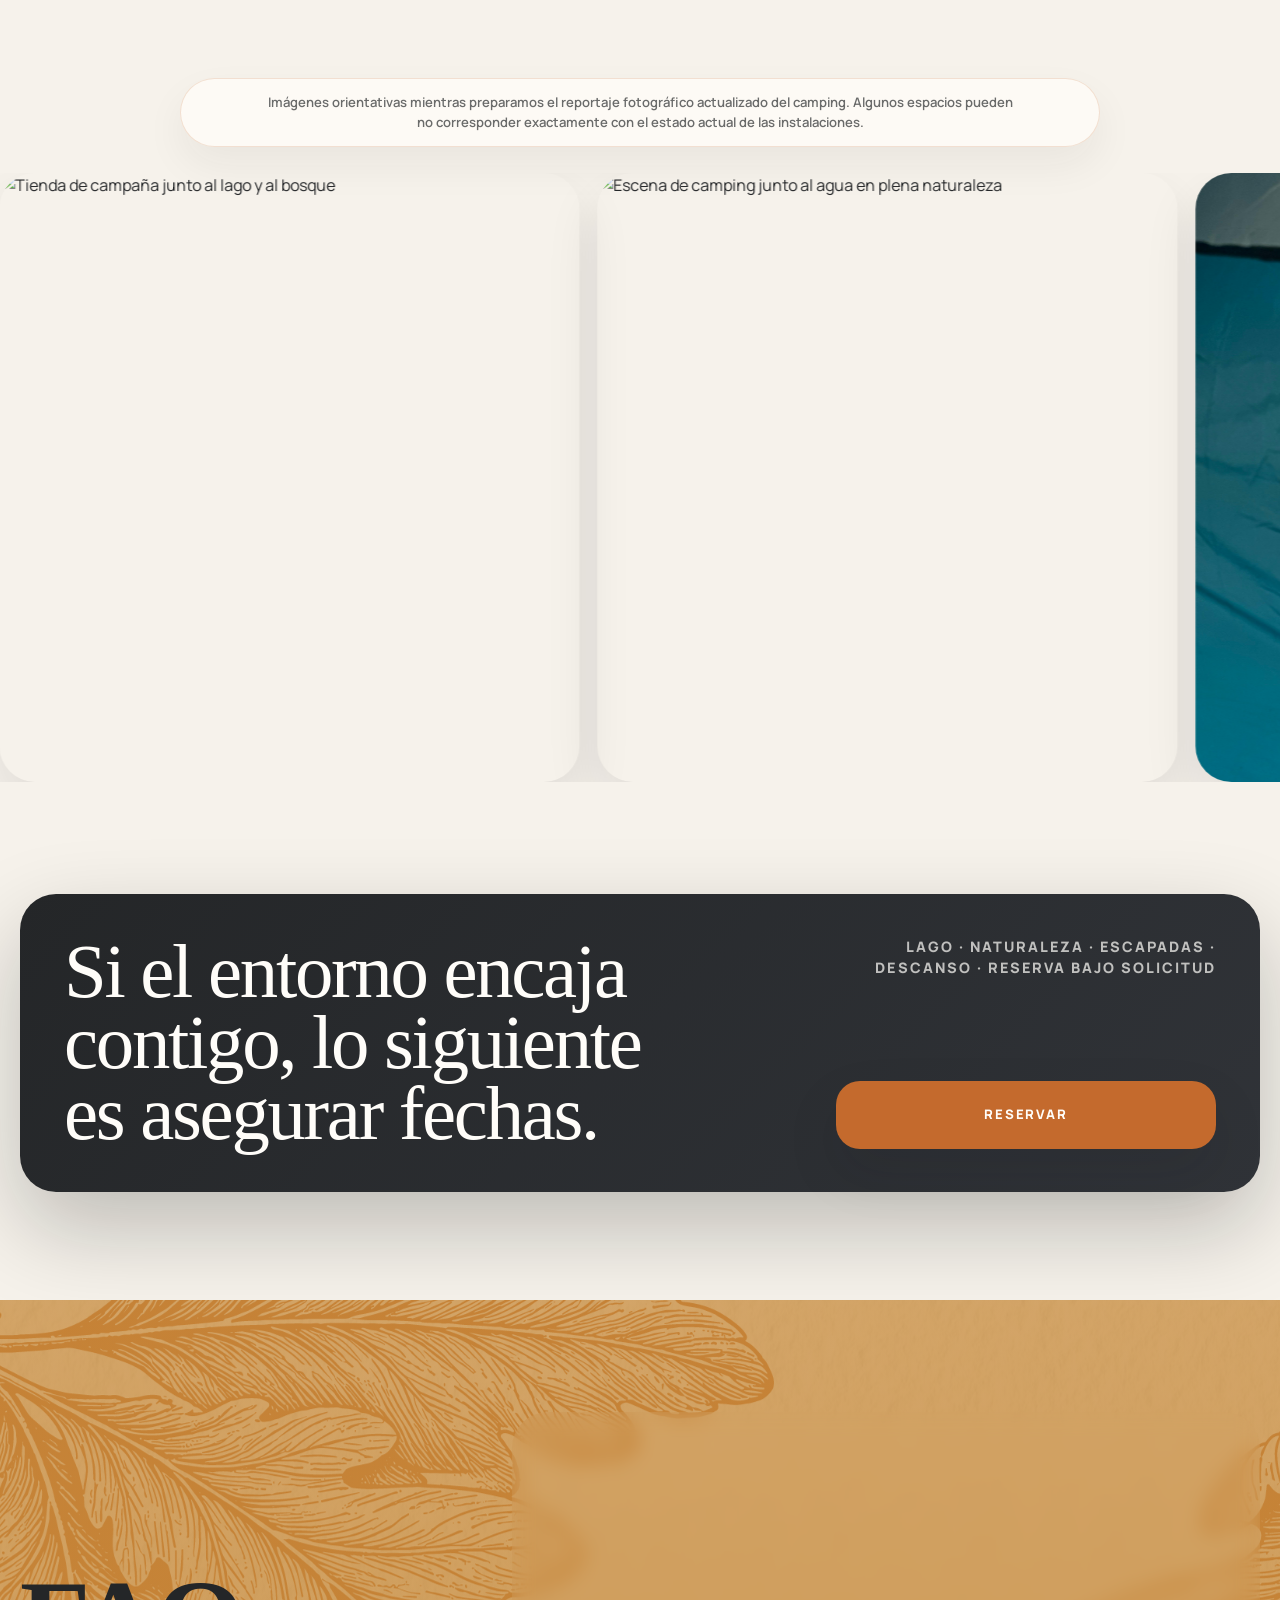
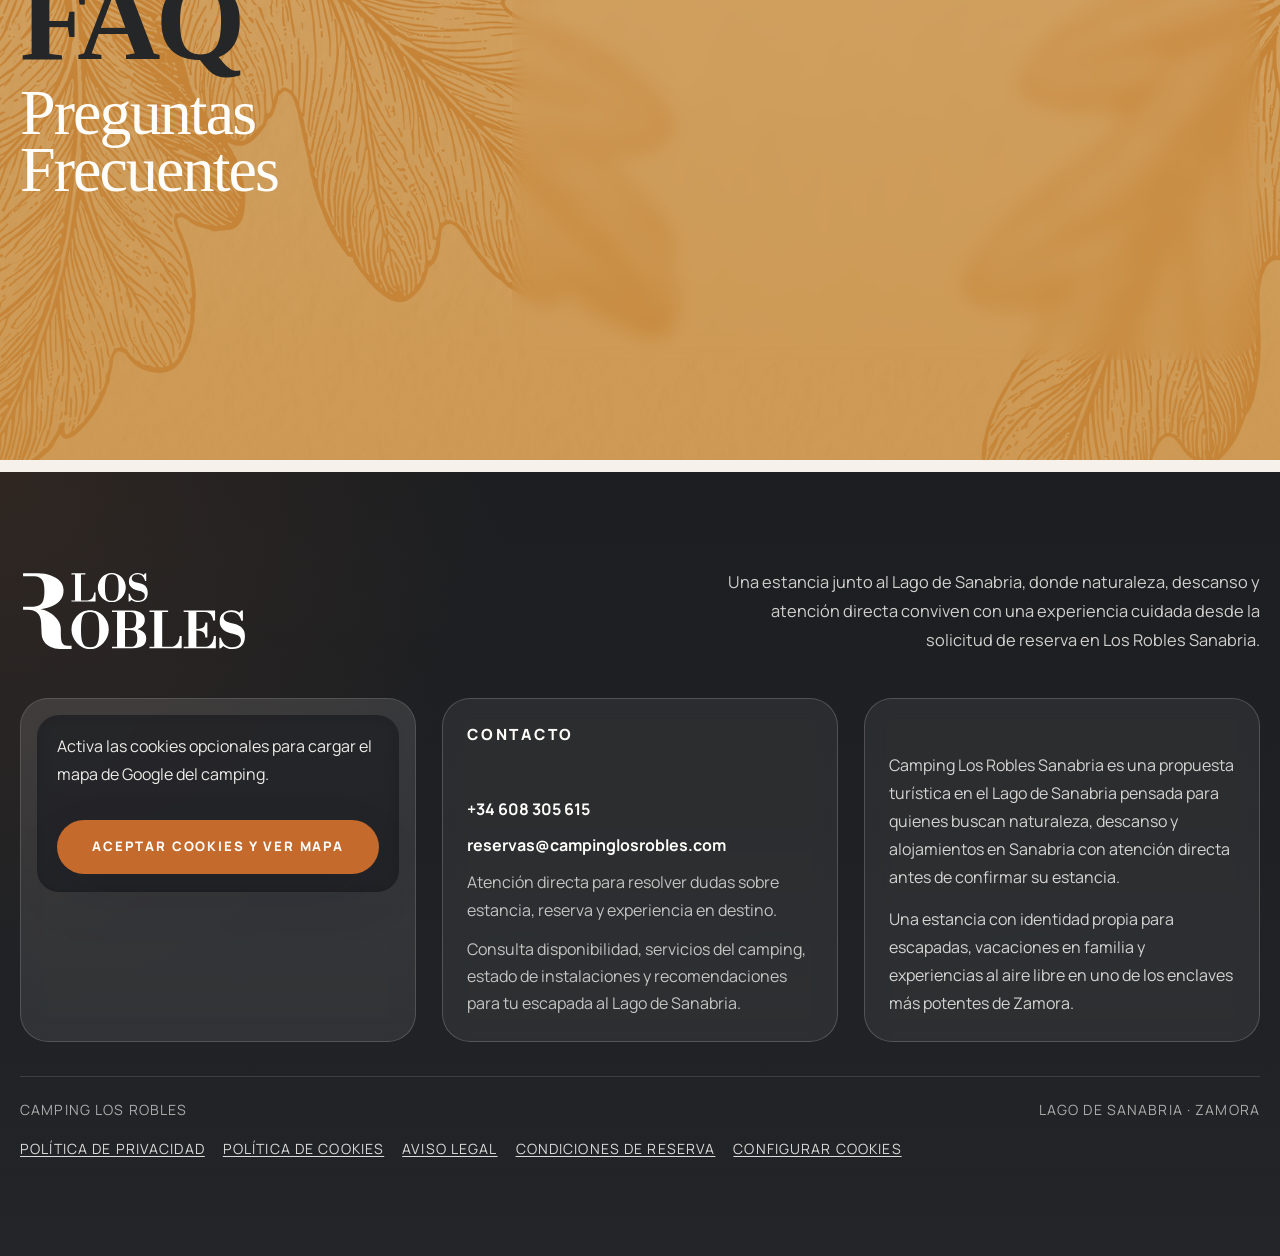
==== commit 4b6ec5be: "Bill reservations by nights" ====
--- a/index.html
+++ b/index.html
@@ -497,7 +497,7 @@
                   </div>
                   <div class="calendar-grid" id="calendar-grid"></div>
                   <p class="calendar-minimum-notice" data-calendar-minimum-notice="true">
-                    Estancia mínima: 2 días.
+                    Selecciona fecha de entrada y salida. Se factura por noches.
                   </p>
                   <input type="hidden" name="arrival_date" id="arrival_date" />
                   <input type="hidden" name="departure_date" id="departure_date" />
@@ -518,7 +518,7 @@
                     </label>
                     <label class="toggle-chip">
                       <input type="radio" name="flex_window" value="quincena" />
-                      <span>15 días</span>
+                      <span>15 noches</span>
                     </label>
                     <label class="toggle-chip">
                       <input type="radio" name="flex_window" value="mes" />
@@ -631,6 +631,6 @@
     </div>
   </aside>
 
-  <script src="script.js?v=20260704-2"></script>
+  <script src="script.js?v=20260710-1"></script>
 </body>
 </html>
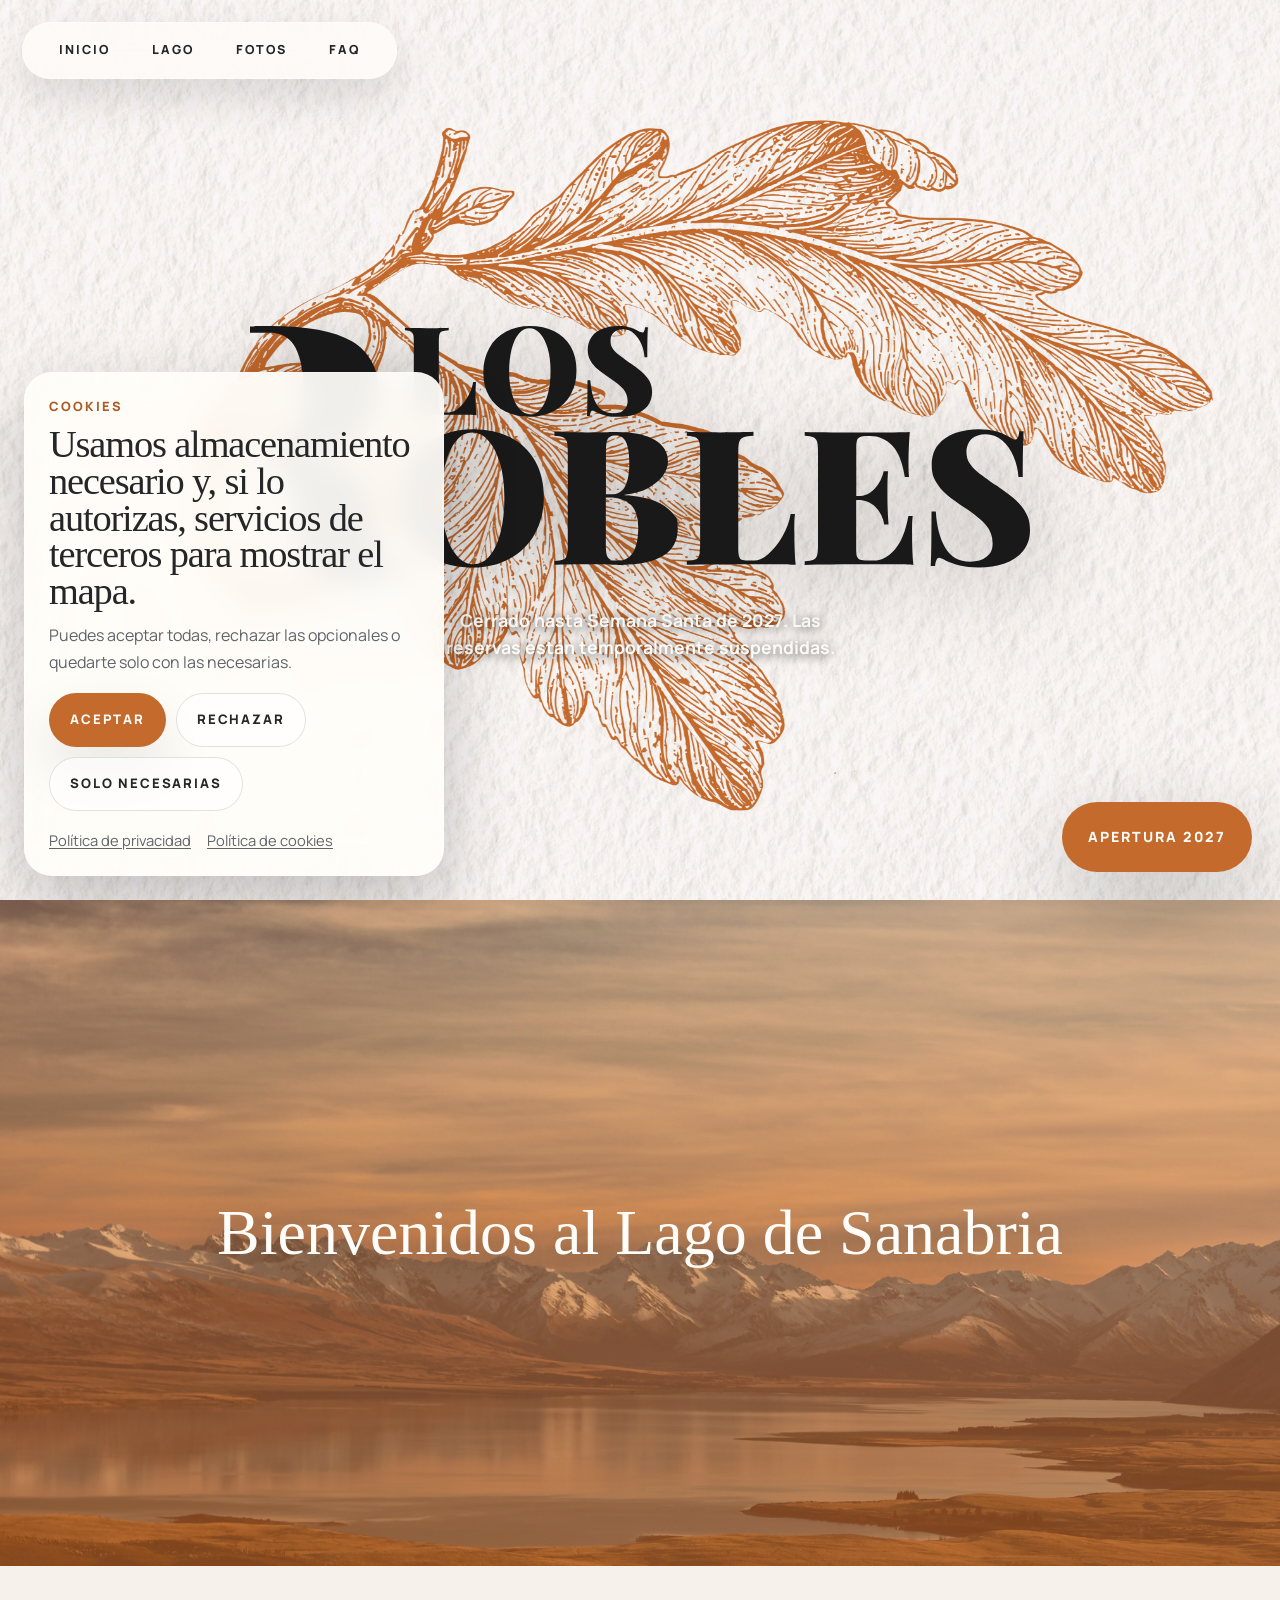
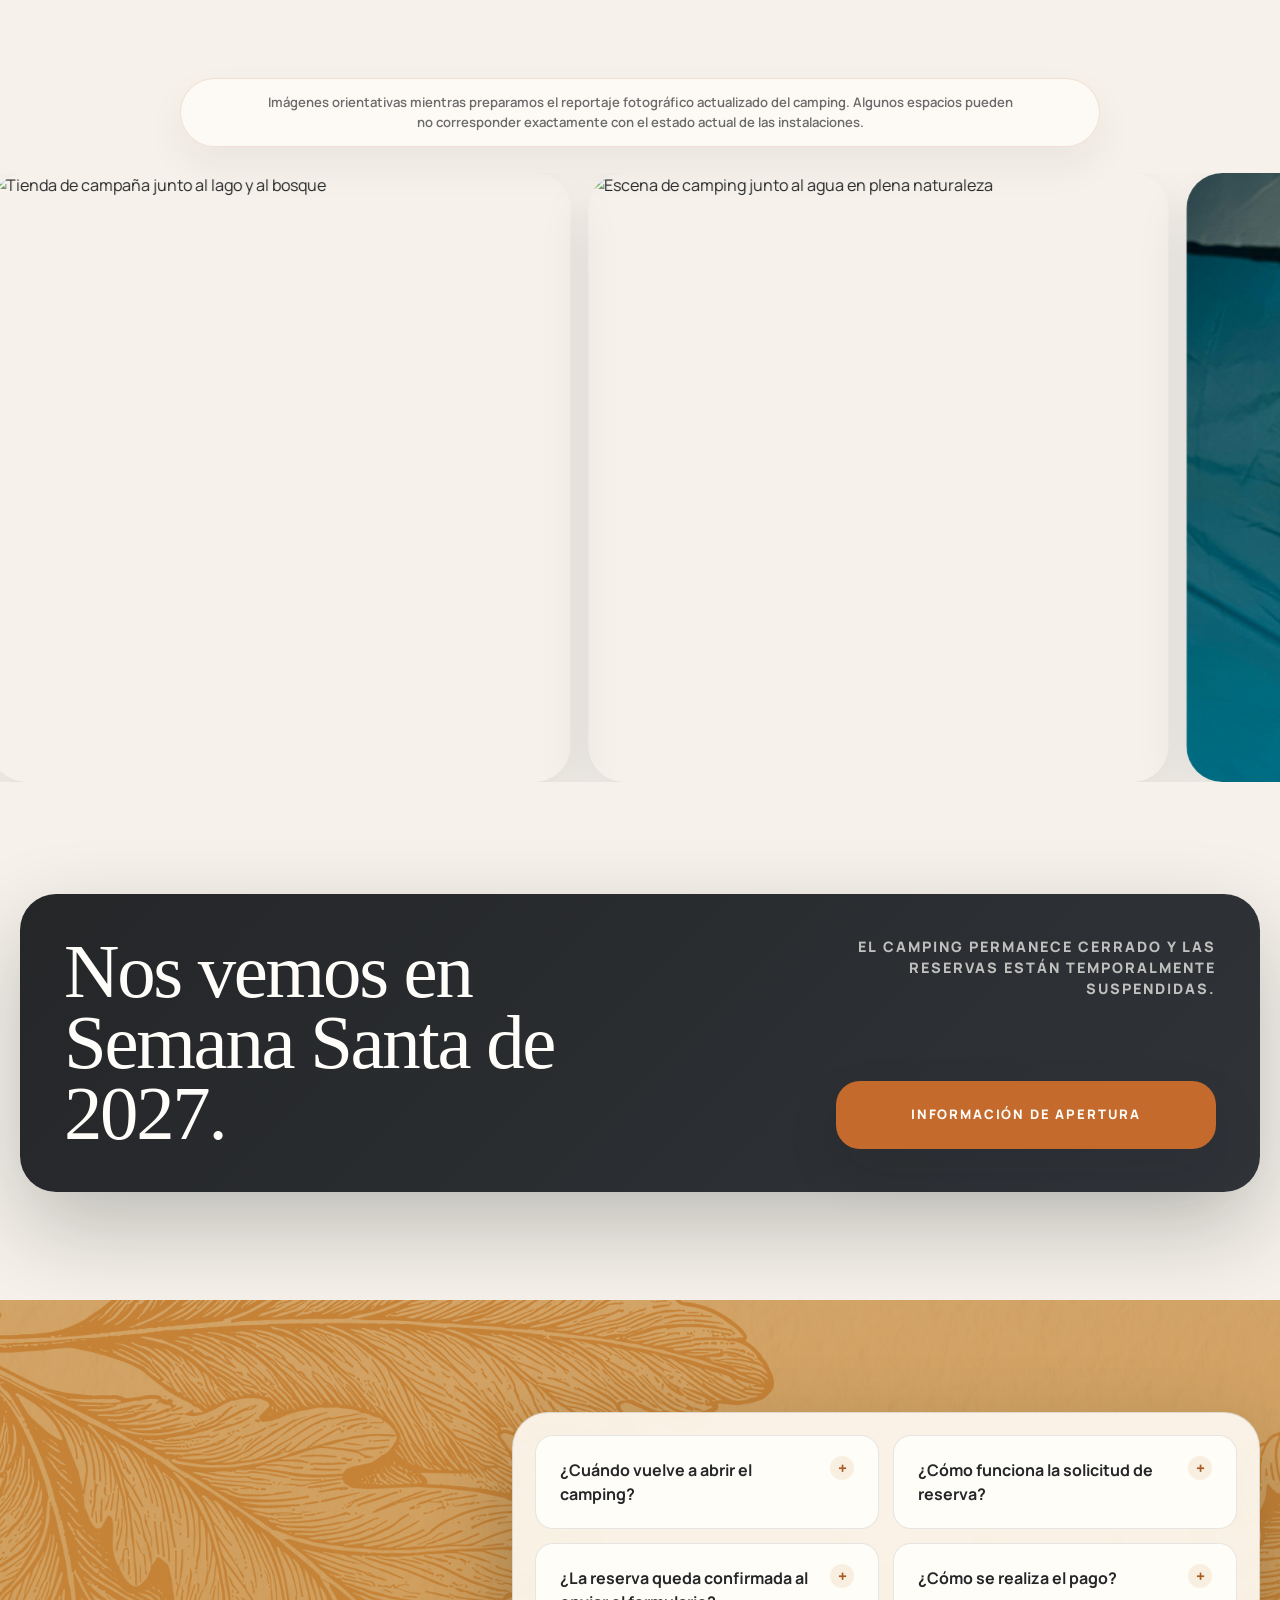
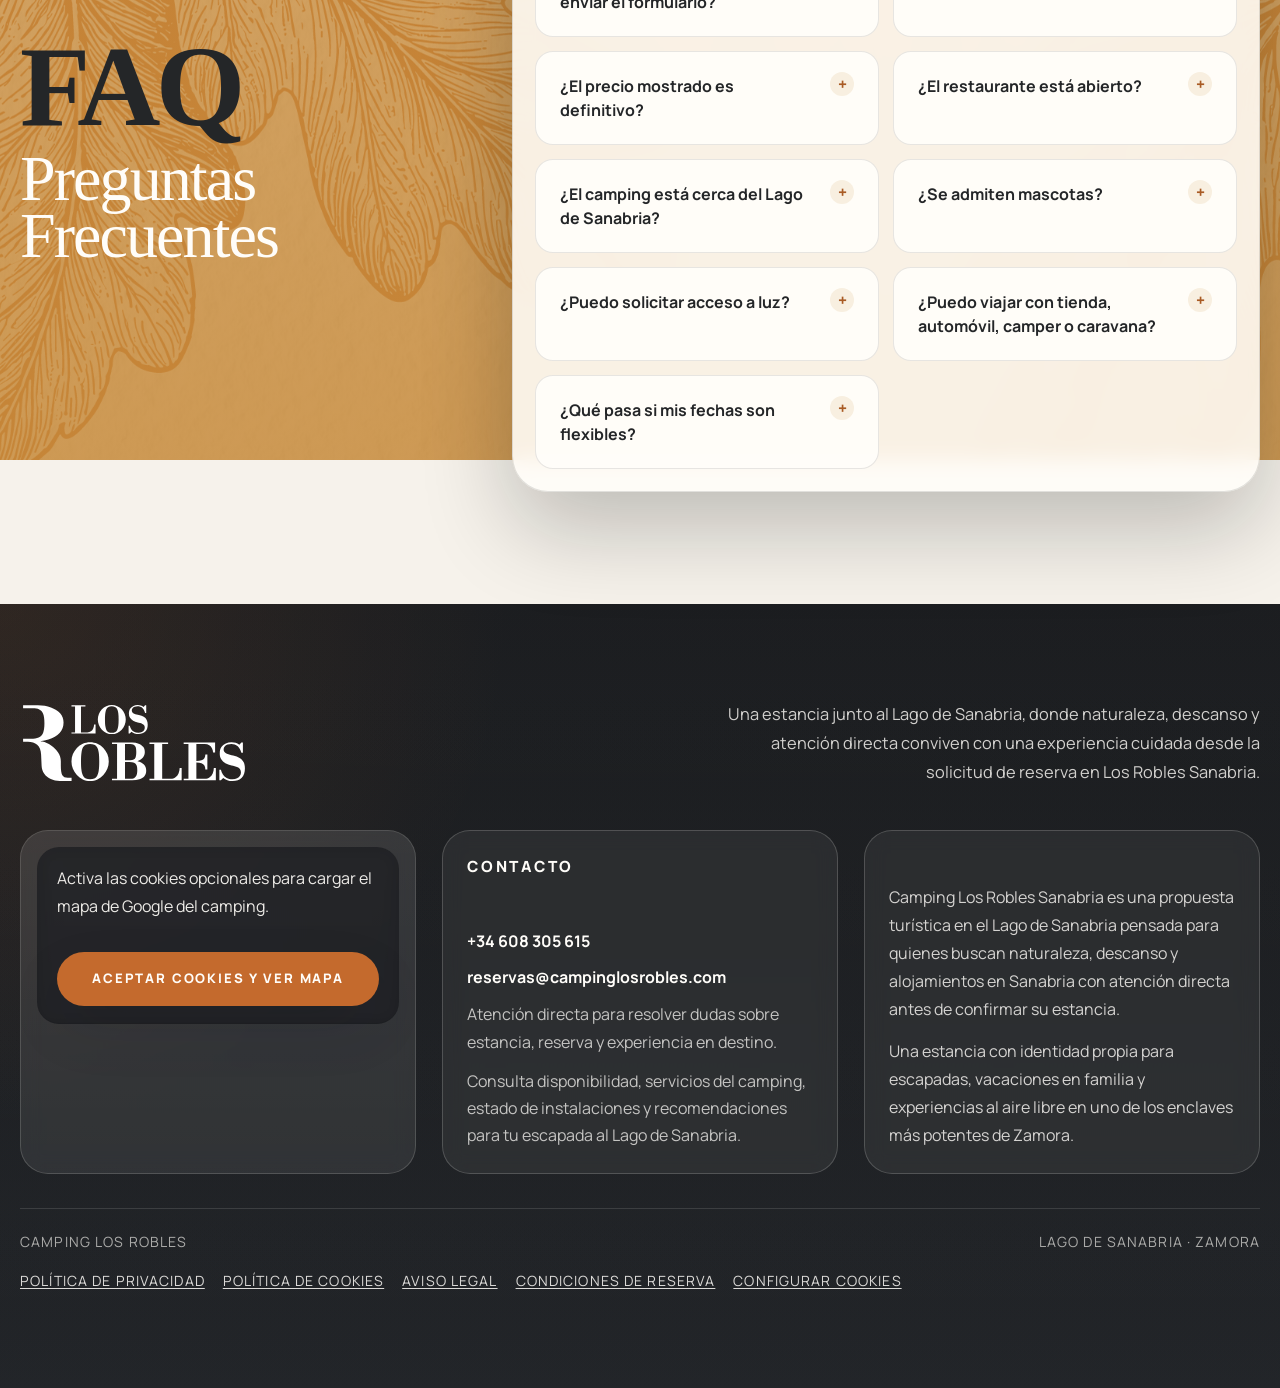
==== commit 1ad82ba0: "Pause reservations until Easter 2027" ====
--- a/index.html
+++ b/index.html
@@ -6,7 +6,7 @@
   <title>Camping Los Robles Sanabria | Camping en Sanabria</title>
   <meta
     name="description"
-    content="Camping en Sanabria junto al Lago de Sanabria. Solicita tu estancia en Los Robles Sanabria con parcelas para tienda, automóvil, camper o caravana."
+    content="Camping Los Robles Sanabria, junto al Lago de Sanabria, permanecerá cerrado hasta Semana Santa de 2027. Reservas temporalmente suspendidas."
   />
   <link rel="canonical" href="https://campinglosrobles.com/" />
   <meta name="robots" content="index, follow" />
@@ -14,12 +14,12 @@
   <meta property="og:locale" content="es_ES" />
   <meta property="og:site_name" content="Camping Los Robles" />
   <meta property="og:title" content="Camping Los Robles Sanabria | Lago de Sanabria" />
-  <meta property="og:description" content="Solicita tu estancia en Camping Los Robles Sanabria, junto al Lago de Sanabria, con parcelas para tienda, automóvil, camper o caravana." />
+  <meta property="og:description" content="Camping Los Robles Sanabria permanecerá cerrado hasta Semana Santa de 2027. Reservas temporalmente suspendidas." />
   <meta property="og:url" content="https://campinglosrobles.com/" />
   <meta property="og:image" content="https://campinglosrobles.com/assets/hero-new.jpg" />
   <meta name="twitter:card" content="summary_large_image" />
   <meta name="twitter:title" content="Camping Los Robles Sanabria | Lago de Sanabria" />
-  <meta name="twitter:description" content="Camping en Sanabria y alojamientos en Sanabria junto al Lago de Sanabria. Solicita disponibilidad y recibe confirmación personalizada." />
+  <meta name="twitter:description" content="Camping Los Robles Sanabria permanecerá cerrado hasta Semana Santa de 2027. Reservas temporalmente suspendidas." />
   <meta name="twitter:image" content="https://campinglosrobles.com/assets/hero-new.jpg" />
   <meta name="theme-color" content="#c46a2d" />
   <meta name="apple-mobile-web-app-status-bar-style" content="black-translucent" />
@@ -36,7 +36,7 @@
   <link rel="preconnect" href="https://fonts.googleapis.com" />
   <link rel="preconnect" href="https://fonts.gstatic.com" crossorigin />
   <link href="https://fonts.googleapis.com/css2?family=Manrope:wght@400;500;600;700;800&display=swap" rel="stylesheet" />
-  <link rel="stylesheet" href="styles.css" />
+  <link rel="stylesheet" href="styles.css?v=20261012-1" />
   <script type="application/ld+json">
   {
     "@context": "https://schema.org",
@@ -63,10 +63,18 @@
     "mainEntity": [
       {
         "@type": "Question",
+        "name": "¿Cuándo vuelve a abrir el camping?",
+        "acceptedAnswer": {
+          "@type": "Answer",
+          "text": "El camping permanecerá cerrado hasta Semana Santa de 2027. Las solicitudes de reserva están temporalmente suspendidas. La fecha de reapertura se publicará cuando esté confirmada."
+        }
+      },
+      {
+        "@type": "Question",
         "name": "¿Cómo funciona la solicitud de reserva?",
         "acceptedAnswer": {
           "@type": "Answer",
-          "text": "Envías la solicitud con fechas, ocupación y necesidades. El camping revisa disponibilidad y te contacta para confirmar la estancia."
+          "text": "Las solicitudes están temporalmente suspendidas. Cuando reabramos las reservas, podrás enviar tus fechas, ocupación y necesidades desde el formulario."
         }
       },
       {
@@ -117,6 +125,7 @@
       <div class="hero-shell">
         <h1 class="sr-only">Camping Los Robles Sanabria en el Lago de Sanabria</h1>
         <img class="hero-logo-mark" src="assets/logo-los-robles.svg" alt="Camping Los Robles" />
+        <p class="season-closure-notice">Cerrado hasta Semana Santa de 2027. Las reservas están temporalmente suspendidas.</p>
       </div>
     </section>
 
@@ -176,11 +185,11 @@
     <section class="cta-section" data-header-tone="dark">
       <div class="section-shell cta-card reveal">
         <div class="cta-copy">
-          <h2>Si el entorno encaja contigo, lo siguiente es asegurar fechas.</h2>
+          <h2>Nos vemos en Semana Santa de 2027.</h2>
         </div>
         <div class="cta-actions">
-          <p class="cta-traits">Lago · Naturaleza · Escapadas · Descanso · Reserva bajo solicitud</p>
-          <a class="btn btn-primary reserve-link" href="#reserve-modal" data-open-reserve="true">Reservar</a>
+          <p class="cta-traits">El camping permanece cerrado y las reservas están temporalmente suspendidas.</p>
+          <a class="btn btn-primary reserve-link" href="#reserve-modal" data-open-reserve="true">Información de apertura</a>
         </div>
       </div>
     </section>
@@ -195,8 +204,12 @@
         <div class="faq-panel reveal">
           <div class="faq-list">
             <details class="faq-item">
+              <summary>¿Cuándo vuelve a abrir el camping?</summary>
+              <p>El camping permanecerá cerrado hasta Semana Santa de 2027. De momento no aceptamos solicitudes de reserva. Publicaremos aquí la fecha de reapertura y la disponibilidad cuando estén confirmadas.</p>
+            </details>
+            <details class="faq-item">
               <summary>¿Cómo funciona la solicitud de reserva?</summary>
-              <p>Rellenas el formulario con fechas, ocupación, vehículo y necesidades. Revisaremos disponibilidad y te contactaremos para confirmar si la estancia encaja.</p>
+              <p>Las solicitudes están temporalmente suspendidas. Cuando reabramos las reservas, podrás enviar tus fechas, ocupación, vehículo y necesidades desde el formulario.</p>
             </details>
             <details class="faq-item">
               <summary>¿La reserva queda confirmada al enviar el formulario?</summary>
@@ -297,15 +310,21 @@
     </div>
   </footer>
 
-  <div class="reserve-modal" id="reserve-modal" aria-hidden="true">
+  <div class="reserve-modal is-closed-for-season" id="reserve-modal" aria-hidden="true">
     <div class="reserve-modal-backdrop" data-close-reserve="true"></div>
-    <div class="reserve-dialog" role="dialog" aria-modal="true" aria-labelledby="reserve-title">
+    <div class="reserve-dialog" role="dialog" aria-modal="true" aria-labelledby="reserve-title" aria-describedby="reserve-closure-copy">
       <div class="reserve-dialog-copy">
-        <h2 id="reserve-title">Solicitud de reserva</h2>
+        <h2 id="reserve-title">Reservas pausadas</h2>
         <button class="reserve-close" type="button" aria-label="Cerrar formulario" data-close-reserve="true">+</button>
       </div>
 
-      <form class="reserve-form" id="reserve-form">
+      <div class="reserve-closure-message" id="reserve-closure-copy">
+        <p class="reserve-closure-kicker">Próxima temporada</p>
+        <h3>Nos vemos en Semana Santa de 2027.</h3>
+        <p>El camping permanece cerrado y, por ahora, no estamos aceptando solicitudes de reserva. Publicaremos aquí la fecha de reapertura y la disponibilidad en cuanto estén confirmadas.</p>
+      </div>
+
+      <form class="reserve-form" id="reserve-form" hidden inert aria-hidden="true">
         <input type="text" name="_honey" tabindex="-1" autocomplete="off" class="visually-hidden-field" />
         <input type="hidden" name="form_origin" value="Landing Lago de Sanabria" />
         <div class="reserve-fields-view" data-reserve-view="form">
@@ -491,7 +510,7 @@
                   <div class="calendar-toolbar">
                     <button class="calendar-nav" type="button" data-calendar-nav="prev" aria-label="Mes anterior">‹</button>
                     <div class="calendar-selection">
-                      <span data-selected-range="true">Disponible desde el 1 de julio de 2026</span>
+                      <span data-selected-range="true">Reservas temporalmente suspendidas</span>
                     </div>
                     <button class="calendar-nav" type="button" data-calendar-nav="next" aria-label="Mes siguiente">›</button>
                   </div>
@@ -596,7 +615,7 @@
         </div>
       </div>
     </div>
-    <button class="reserve-cart-toggle" type="button" aria-label="Ver resumen de la reserva" data-open-reserve-summary="true">
+    <button class="reserve-cart-toggle" type="button" aria-label="Ver resumen de la reserva" data-open-reserve-summary="true" hidden>
       <span class="reserve-cart-warning" data-reserve-required-warning="true" hidden>Rellene los campos obligatorios</span>
       <span class="reserve-cart-edit">Editar</span>
       <span class="vehicle-total-icon" aria-hidden="true">
@@ -610,8 +629,8 @@
     </button>
   </div>
 
-  <a class="floating-reserve reserve-link" href="#reserve-modal" data-open-reserve="true" aria-label="Reservar ahora">
-    <span class="floating-reserve-text">Reservar</span>
+  <a class="floating-reserve reserve-link" href="#reserve-modal" data-open-reserve="true" aria-label="Información de apertura">
+    <span class="floating-reserve-text">Apertura 2027</span>
   </a>
 
   <aside class="cookie-banner" id="cookie-banner" aria-live="polite" aria-label="Aviso de cookies">
--- a/styles.css
+++ b/styles.css
@@ -245,6 +245,17 @@
   filter: drop-shadow(0 18px 44px rgba(0, 0, 0, 0.26));
 }
 
+.season-closure-notice {
+  max-width: 640px;
+  margin: 24px 0 0;
+  color: var(--paper-strong);
+  font-size: clamp(0.9rem, 1.5vw, 1.1rem);
+  font-weight: 700;
+  line-height: 1.5;
+  text-wrap: balance;
+  text-shadow: 0 2px 12px rgba(0, 0, 0, 0.7);
+}
+
 .eyebrow {
   margin: 0 0 18px;
   color: rgba(255, 253, 249, 0.74);
@@ -982,6 +993,44 @@
 .reserve-form {
   display: grid;
   gap: 22px;
+}
+
+.reserve-form[hidden],
+.reserve-cart-toggle[hidden] {
+  display: none !important;
+}
+
+.reserve-closure-message {
+  max-width: 700px;
+  margin: 0 auto;
+  padding: 28px 10px 46px;
+  text-align: center;
+}
+
+.reserve-closure-kicker {
+  margin: 0 0 14px;
+  color: var(--gold-deep);
+  font-size: 0.78rem;
+  font-weight: 800;
+  letter-spacing: 0.1em;
+  text-transform: uppercase;
+}
+
+.reserve-closure-message h3 {
+  font-size: clamp(2rem, 4vw, 3.5rem);
+  line-height: 1.05;
+}
+
+.reserve-closure-message p:last-child {
+  max-width: 55ch;
+  margin: 20px auto 0;
+  color: #52575a;
+  font-size: 1rem;
+  line-height: 1.7;
+}
+
+.reserve-modal.is-closed-for-season .reserve-dialog {
+  padding-bottom: 0;
 }
 
 .reserve-status-view {
